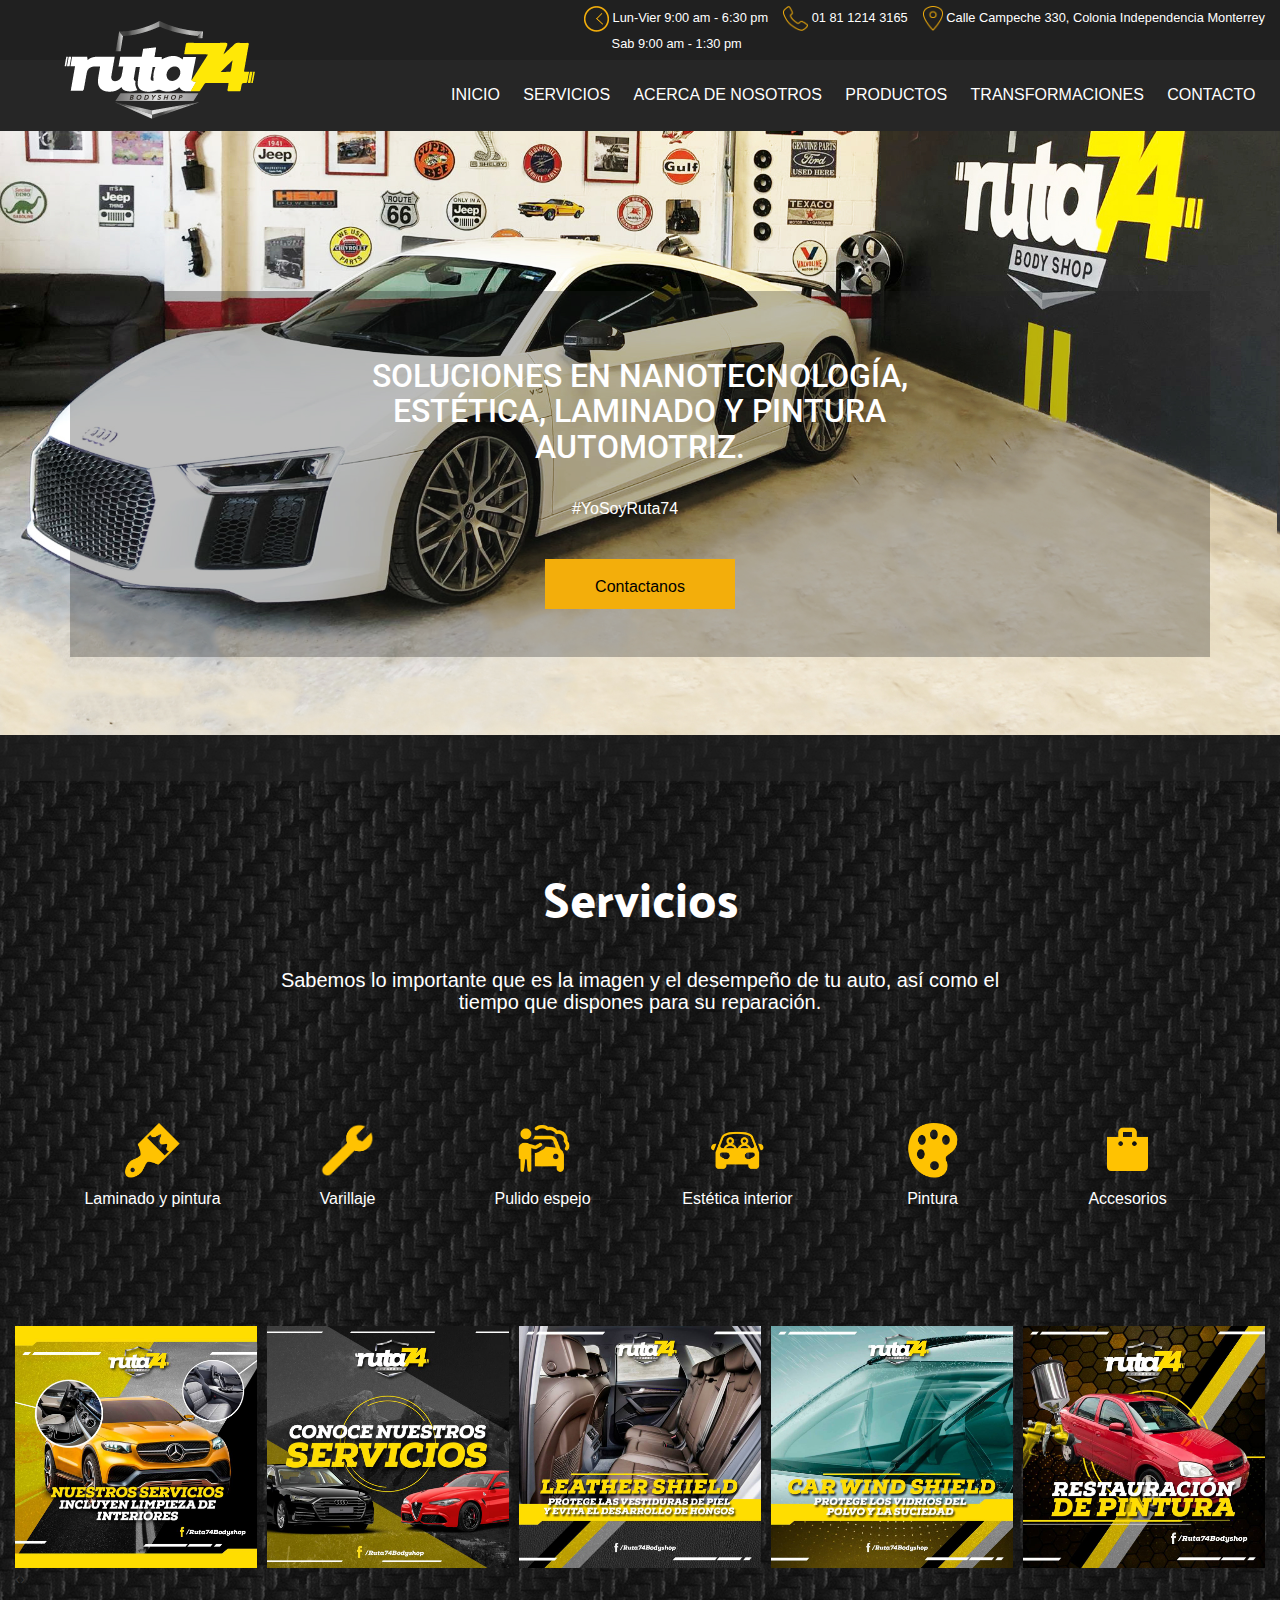
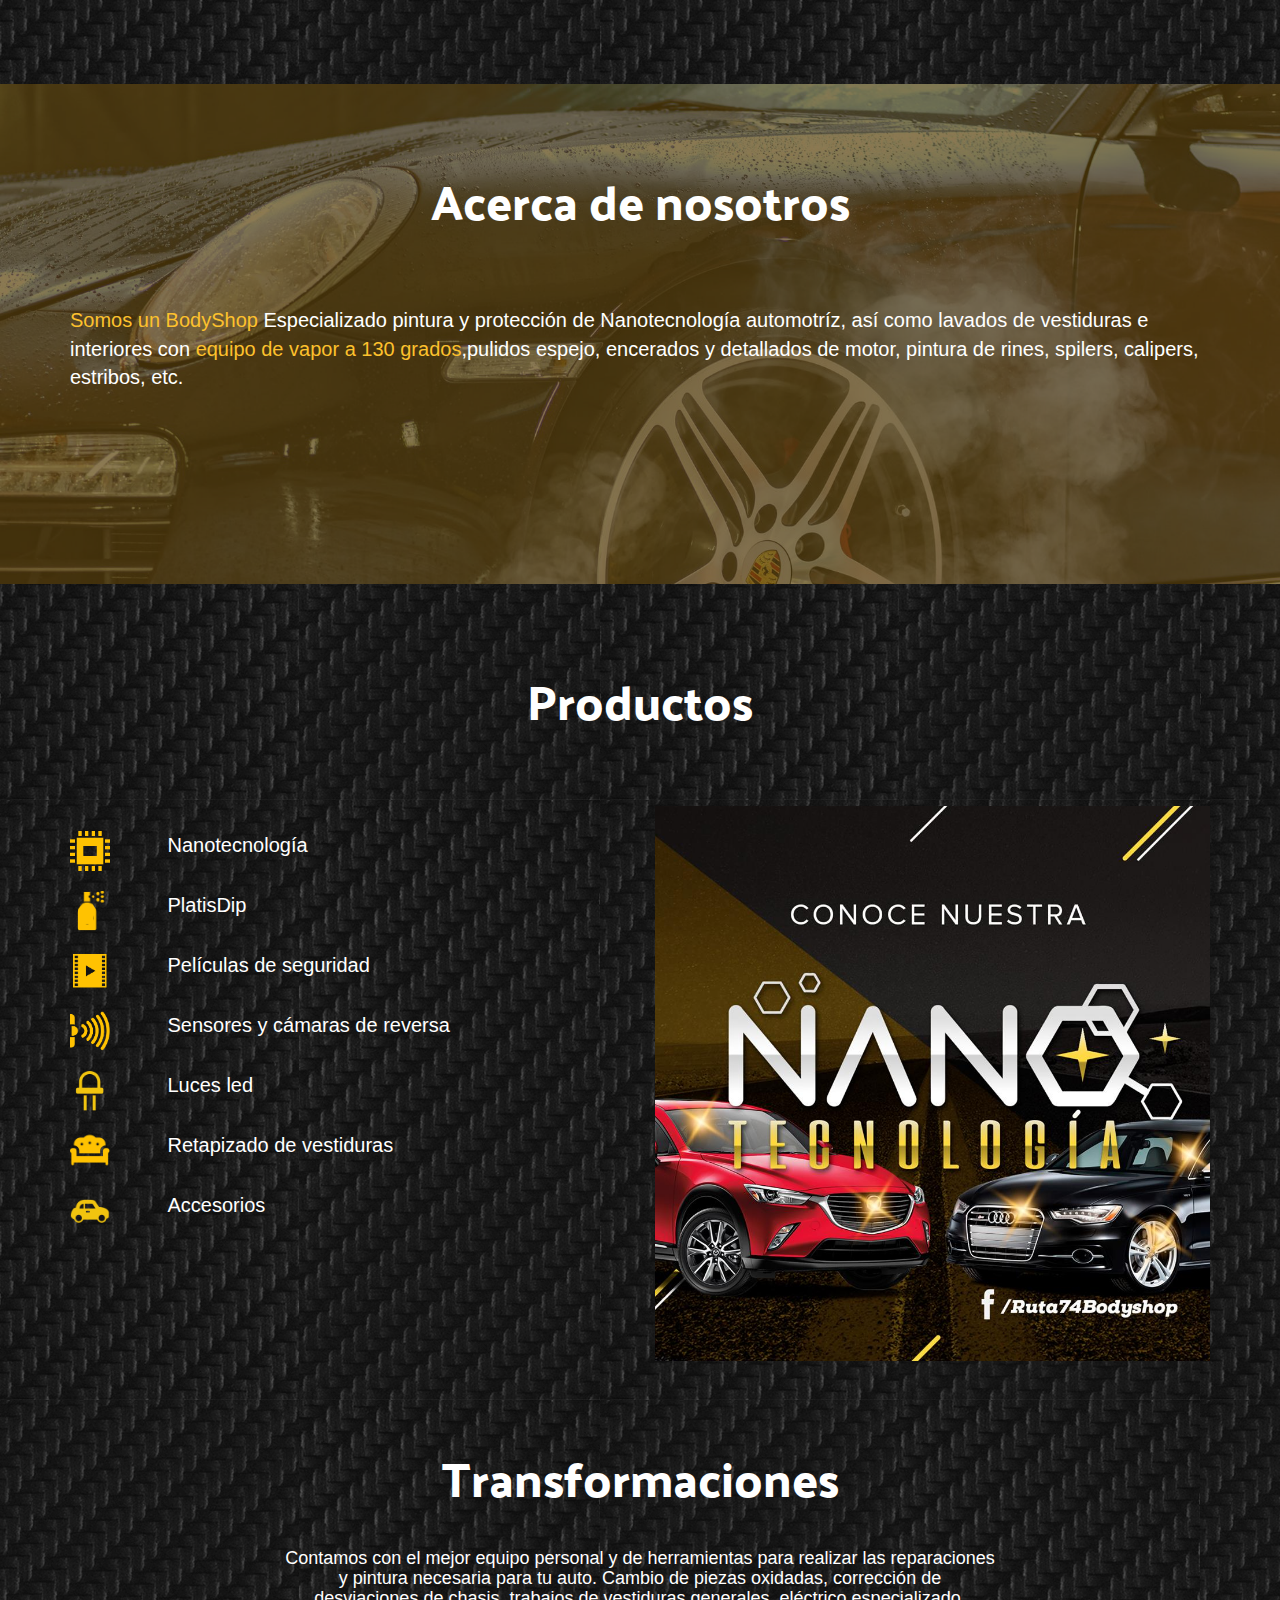
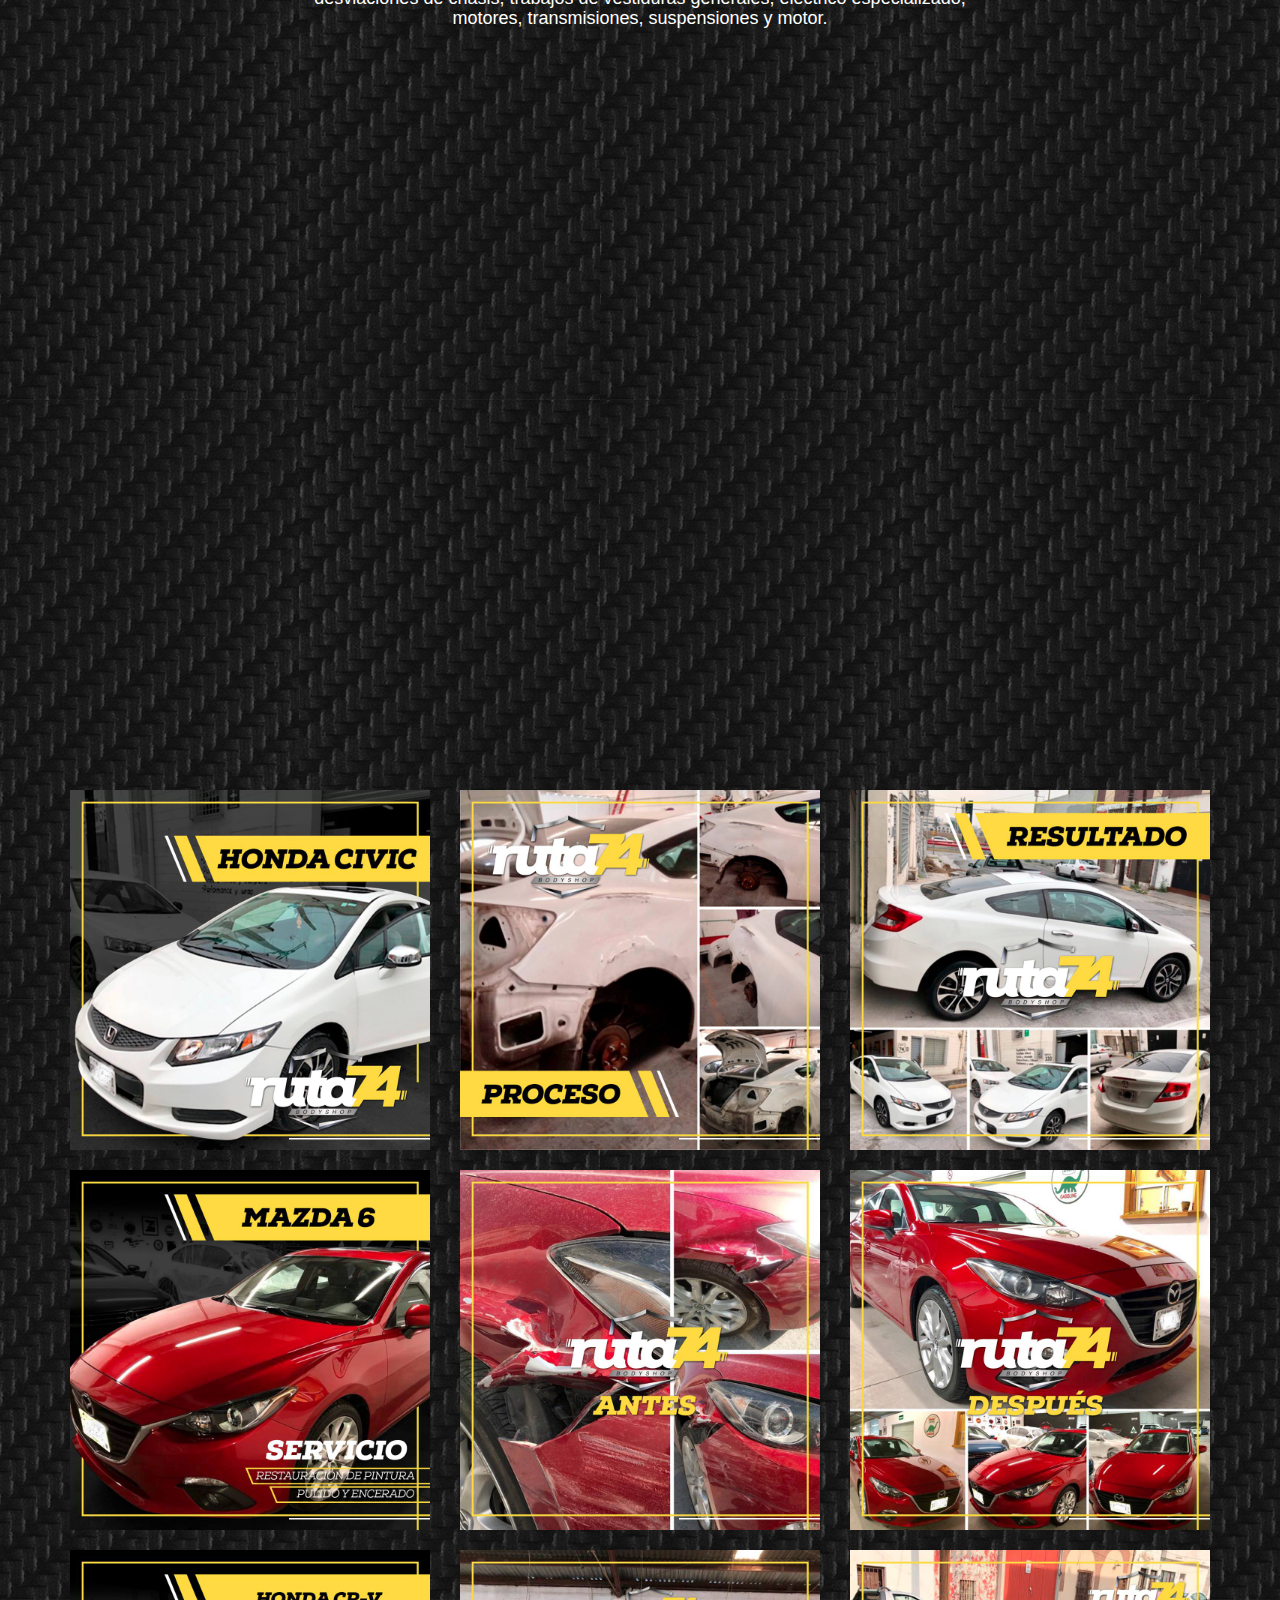
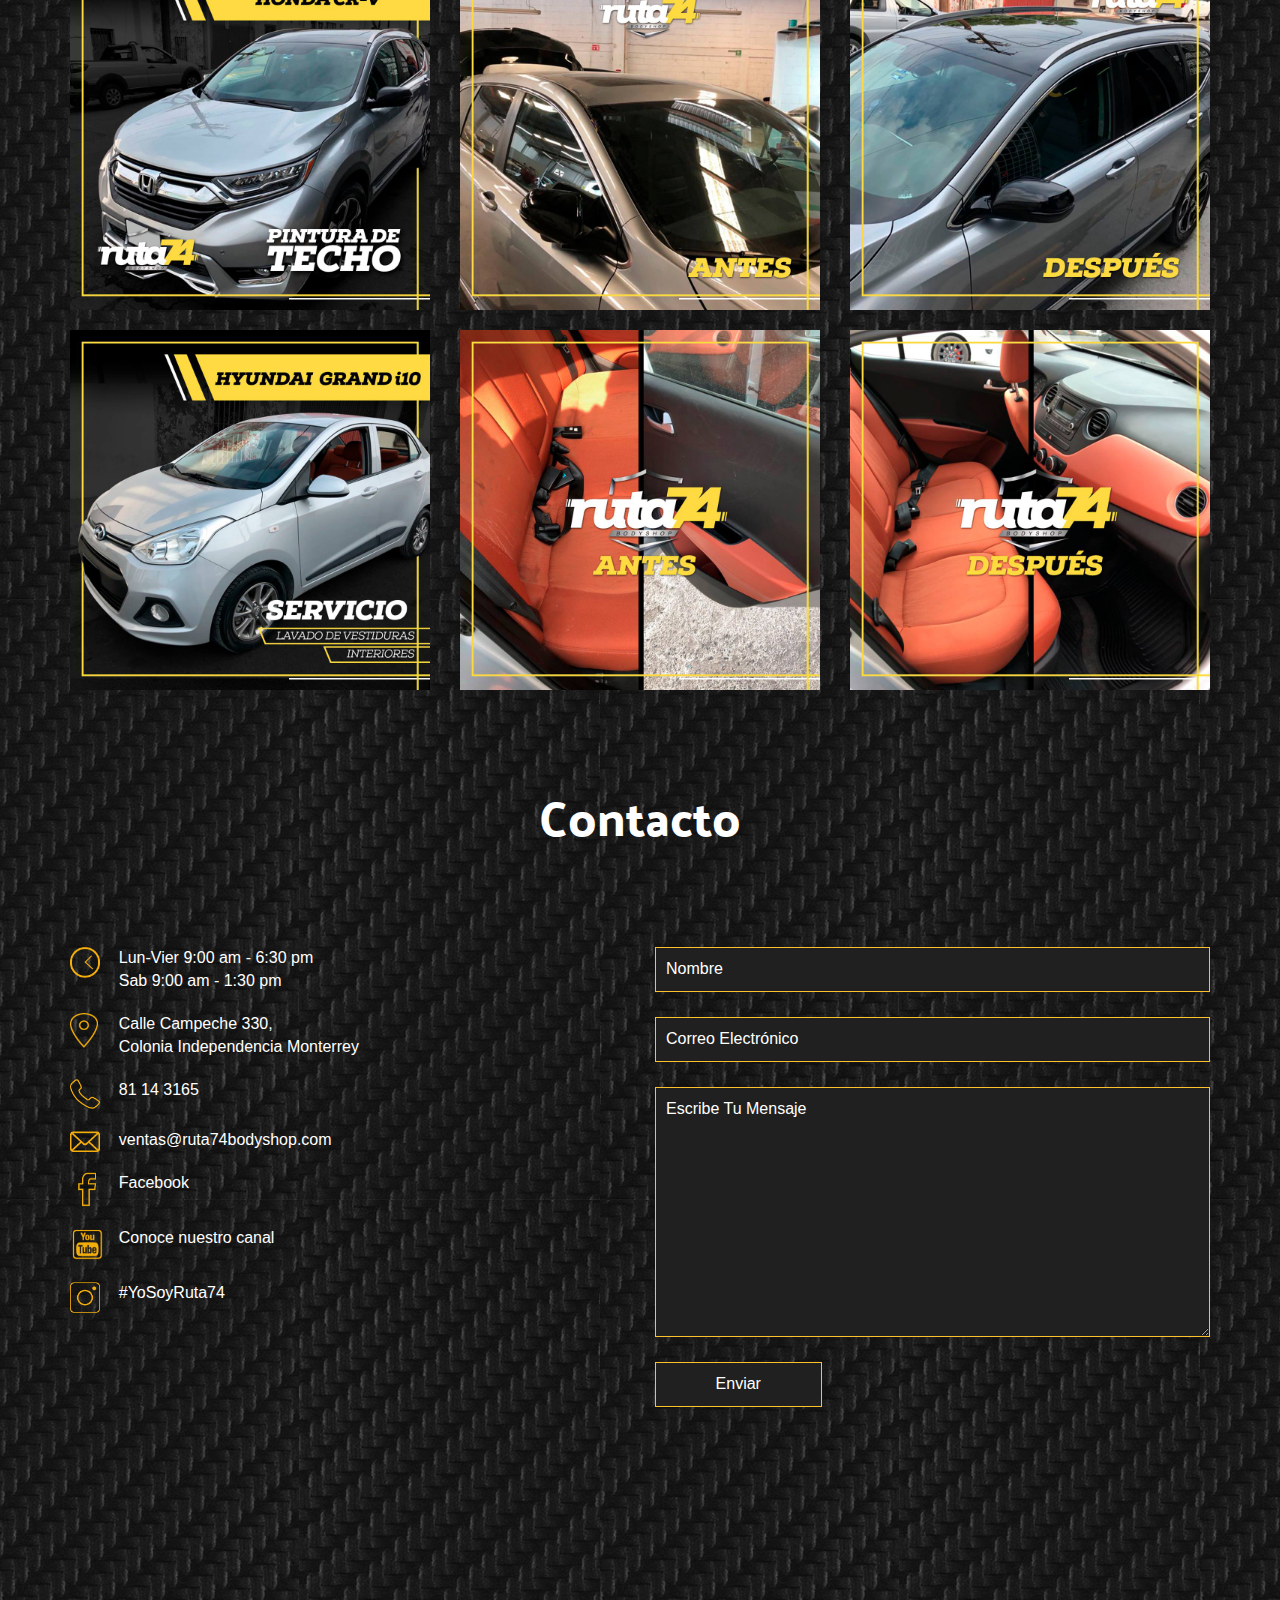
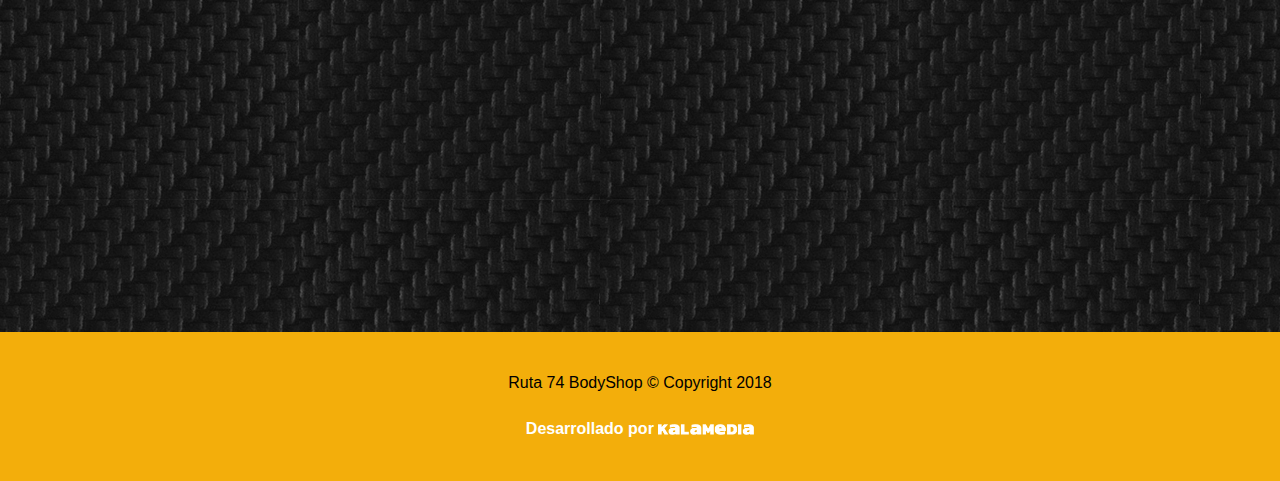
==== index.html @ 8bfc023e "issues" ====
<!DOCTYPE HTML>
<html>
<head>
	<meta name="viewport" content="width=device-width, initial-scale=1">
	<meta charset="utf-8">
	<meta name="keywords" content="Ruta 74 bodyshop, laminado y pintura, varillaje, pulido espejo, 
	estetica interior de autos, pulido y encerado, baño de pintura, Nanotecnologia, plastidip, peliculas de seguridad, sensores y camaras de reversa, luces led, retapizado de vestiduras" />
	<meta name="description" content="Somos un taller especializado en Hojalateria y pintura, Lavados de interiores para autos y performance para autos deportivos y motos.">

	<title>Ruta 74 BodyShop</title>
 	<link rel="icon" type="image/png" href="images/ruta74/iconos/favicon.png" />
	<!-- Bootstrap -->
	<link href="css/bootstrap.css" rel='stylesheet' type='text/css' />
	<!-- plugins -->
	 <!-- Magnific popup -->
    <link href="css/magnific-popup.css" rel="stylesheet">
	<!--<link rel="stylesheet" href="css/lightbox.css">-->
	<link rel="stylesheet" href="css/owl.carousel.min.css">
	<link rel="stylesheet" href="css/owl.theme.default.min.css">
	<link rel="stylesheet" href="css/magnific-popup.css">
	<!-- Style -->
	<link href="css/style.css" rel='stylesheet' type='text/css' />
	<!-- Fonts -->
	<link href="https://fonts.googleapis.com/css?family=Palanquin+Dark|Roboto" rel="stylesheet">

<!-- Load Facebook SDK for JavaScript -->
<div id="fb-root"></div>
<script>(function(d, s, id) {
  var js, fjs = d.getElementsByTagName(s)[0];
  if (d.getElementById(id)) return;
  js = d.createElement(s); js.id = id;
  js.src = 'https://connect.facebook.net/en_US/sdk/xfbml.customerchat.js#xfbml=1&version=v2.12&autoLogAppEvents=1';
  fjs.parentNode.insertBefore(js, fjs);
}(document, 'script', 'facebook-jssdk'));</script>

<!-- Your customer chat code -->
<div class="fb-customerchat"
  attribution=setup_tool
  page_id="436024426412355"
  logged_in_greeting="Hola! En que podemos ayudarte?"
  logged_out_greeting="Hola! En que podemos ayudarte?">
</div>
</head>
<body>
<!-- header -->
<div id="home" class="top-banner">
	 <div class="header">
		<div class="container-fluid">
			<div class="row">
				<div class="col-lg-12">
					<ul class="info-header pull-right">
						<li>
							<a class="hidden-xs hidden-sm"><img src="images/ruta74/iconos/c1.png" alt="" width="25"><span class="hidden-xs hidden-sm"> Lun-Vier 9:00 am - 6:30 pm <br> <span class="horarioPosicion">Sab 9:00 am - 1:30 pm</span></span></a>
						</li>
						<li class="espacioUbicacion">
							<a href="tel:018112143165" class="iconos-responsive"><img src="images/ruta74/iconos/c3.png" alt="" width="25"><span class="hidden-xs hidden-sm"> 01 81 1214 3165</span></a>
						</li>
						<li>
							<a href="#" class="hidden-xs hidden-sm"><img src="images/ruta74/iconos/c2.png" alt="" width="20"><span class="hidden-xs hidden-sm"> Calle Campeche 330, Colonia Independencia Monterrey</span></a>
						</li>
						<li>
							<a href="mailto:ventas@ruta74@74bodyshop.com" class="iconos-responsive hidden-lg hidden-md"><img src="images/ruta74/iconos/c4.png" alt="" width="25"></a>
						</li>
					</ul>
				</div>
			</div>
			<div class="clearfix"></div>
		</div> 
	 </div>
</div>	
<!---->


<div class="top-header">
	 <div class="container-fluid">	
		 <div class="logo">
			<a href="#"><img src="images/ruta74/iconos/logo-ruta74.png" alt=""></a>
		 </div>
		 <div class="top-menu">
			<nav class="cl-effect-1">
		   <span class="menu"><img src="images/menu.png" alt=""/></span>
		   <ul>
			  <li><a href="index.html">INICIO</a></li>
			  <li><a class="scroll" href="#servicios">SERVICIOS</a></li>
			  <li><a class="scroll" href="#nosotros">ACERCA DE NOSOTROS</a></li>				
			  <li><a class="scroll" href="#productos">PRODUCTOS</a></li>
			  <li><a class="scroll" href="#transformaciones">TRANSFORMACIONES</a></li>
			  <li><a class="scroll" href="#contact">CONTACTO</a></li>
		   </ul>
		   <!-- script-for-menu -Hamburguesa-->
		 
		  <!-- script-for-menu -->	
		   </nav>
		</div>
	 </div>
</div>


<div id="intro">
	<div class="banner">
	<div class="container">
		<div class="banner-info">
			<div class="col-xs-12 col-md-2"></div>
			<div class="col-xs-12 col-md-8"><h2>SOLUCIONES EN NANOTECNOLOGÍA, ESTÉTICA, LAMINADO Y PINTURA AUTOMOTRIZ.</h2></div>
			<div class="col-xs-12 col-md-2"></div>
			<div class="row col-xs-12 col-lg-12">
				<h3>#YoSoyRuta74</h3>
			</div>
			<a href="#contact">Contactanos</a>
		</div>
	</div>
</div>
</div>



<div id="servicios" class="cl-servicios">
	 <div class="container">
	 	<div class="row">
	 		<div class="col-xs-12 col-lg-12 margen-titulos ">
	 			<h3 class="titulos">Servicios</h3>
	 			<div class="col-xs-12 col-md-2"></div>
	 			<h4 class="col-xs-12 col-md-8 text-center subtitulo">Sabemos lo importante que es la imagen y el desempeño de tu auto, así como el tiempo que dispones para su reparación.</h4> 
	 			<div class="col-xs-12 col-md-2"></div>
	 		</div>
	 	</div>

	 	<div class="row text-center">
	 		<div class="col-xs-6 col-sm-4 col-md-2 ">

	 			<a  href="" data-toggle="modal" data-target="#LaminadoPintura">
	 				<img src="images/ruta74/iconos/s1.png" alt="" width="55">
					<p class="margen-servicios">Laminado y pintura</p>
				</a>
	 		</div>
	 		<div class="col-xs-6 col-sm-4 col-md-2">
	 			<a href=""  data-toggle="modal" data-target="#Varillaje">
	 			<img src="images/ruta74/iconos/s2.png" alt="" width="55">
					<p class="margen-servicios">Varillaje</p>
				</a>
	 		</div>
	 		<div class="col-xs-6 col-sm-4 col-md-2">
	 			<a href=""  data-toggle="modal" data-target="#PulidoEspejo">
	 			<img src="images/ruta74/iconos/s3.png" alt="" width="55">
					<p class="margen-servicios">Pulido espejo</p>
				</a>
	 		</div>
	 		<div class="col-xs-6 col-sm-4 col-md-2">
	 			<a href=""  data-toggle="modal" data-target="#EsteticaInterior">
	 			<img src="images/ruta74/iconos/s4.png" alt="" width="55">
					<p class="margen-servicios">Estética interior</p>
				</a>
	 		</div>
	 		<div class="col-xs-6 col-sm-4 col-md-2">
	 			<a href=""  data-toggle="modal" data-target="#Pintura"> 
	 			<img src="images/ruta74/iconos/s5.png" alt="" width="55">
					<p class="margen-servicios" >Pintura</p>
				</a>
	 		</div>
	 		<div class="col-xs-6 col-sm-4 col-md-2">
	 			<a href=""  data-toggle="modal" data-target="#Accesorios">
	 			<img src="images/ruta74/iconos/s6.png" alt="" width="55">
					<p class="margen-servicios">Accesorios</p>
				</a>
	 		</div>
	 	</div>
	</div>
</div>

<!--servicios Carusel-->
<div id="servicios" class="cl-servicios">
	<div class="container-fluid">
		<div class="specialty-grids-top">
			<div class="owl-carousel">
				<div><img src="images/ruta74/iconos/servicios/s1.jpg" alt=""></div>
				<div><img src="images/ruta74/iconos/servicios/s2.jpg" alt=""></div>
				<div><img src="images/ruta74/iconos/servicios/s3.jpg" alt=""></div>
				<div><img src="images/ruta74/iconos/servicios/s4.jpg" alt=""></div>
				<div><img src="images/ruta74/iconos/servicios/s5.jpg" alt=""></div>
				<div><img src="images/ruta74/iconos/servicios/s6.jpg" alt=""></div>
				<div><img src="images/ruta74/iconos/servicios/s7.jpg" alt=""></div>
				<div><img src="images/ruta74/iconos/servicios/s8.jpg" alt=""></div>
				<div><img src="images/ruta74/iconos/servicios/s9.jpg" alt=""></div>
				<div><img src="images/ruta74/iconos/servicios/s10.jpg" alt=""></div>
			</div>
		</div>
	</div>
</div>
<!---->

<!--Banner acerca de-->
<div id="nosotros" class="banner-nosotros">
	
	<div class="banner-text ">
		<div class="container">
			<div class="row">
		 		<div class="col-xs-12 col-lg-12 margen-titulos ">
		 			<h3 class="titulos">Acerca de nosotros</h3>
		 		</div>
	 		</div>
		<p>	<span span style="font-size: 1em; color: #FDC12D;">Somos un BodyShop</span> Especializado pintura y protección de Nanotecnología automotríz, así como lavados de vestiduras e interiores con <span style="font-size: 1em; color: #FDC12D;">equipo de vapor a 130 grados</span>,pulidos espejo, encerados y detallados de motor, pintura de rines, spilers, calipers, estribos, etc.
			</p>
		</div>
	</div>	
</div>
<!---->


<div id="productos" class="productos">
	
	<div class="container">
		<div class="row">
	 		<div class="col-xs-12 col-lg-12 margen-titulos-productos ">
	 			<h3 class="titulos">Productos</h3>
	 			
	 		</div>
	 	</div>
		<div class="row">
			<div class="col-sm-6 col-md-6 col-lg-6 espacio-productosrow">
				<div class="row espacio">
					<div class="col-sm-2 col-md-2 col-lg-2">
						<img src="images/ruta74/iconos/productos/nano.png" alt="" width="40">
					</div>
					<div class="col-sm-8 col-md-8 col-lg-8">
						<p class="contacto">Nanotecnología</p>
					</div>
				</div>
		
				<div class="row">
					<div class="col-sm-2 col-lg-2">
						<img src="images/ruta74/iconos/productos/Recurso 1.png" alt="" width="40">
					</div>
					<div class="col-sm-8 col-lg-8">
						<p class="contacto">PlatisDip</p>
					</div>
				</div>
		
				<div class="row">
					<div class="col-sm-2 col-lg-2">
						<img src="images/ruta74/iconos/productos/pelicula.png" alt="" width="40">
					</div>
					<div class="col-sm-8 col-lg-8">
						<p class="contacto">Películas de seguridad</p>
					</div>
				</div>
		
				<div class="row">
					<div class="col-sm-2 col-lg-2">
						<img src="images/ruta74/iconos/productos/sensor.png" alt="" width="40">
					</div>
					<div class="col-sm-8 col-lg-8">
						<p class="contacto">Sensores y cámaras de reversa</p>
					</div>
				</div>
		
				<div class="row">
					<div class="col-sm-2 col-lg-2">
						<img src="images/ruta74/iconos/productos/led.png" alt="" width="40">
					</div>
					<div class="col-sm-8 col-lg-8">
						<p class="contacto">Luces led</p>
					</div>
				</div>
		
				<div class="row">
					<div class="col-sm-2 col-lg-2">
						<img src="images/ruta74/iconos/productos/tapizado.png" alt="" width="40">
					</div>
					<div class="col-sm-8 col-lg-8">
						<p class="contacto">Retapizado de vestiduras</p>
					</div>
				</div>
		
				<div class="row">
					<div class="col-sm-2 col-lg-2">
						<img src="images/ruta74/iconos/productos/accesorios.png" alt="" width="40">
					</div>
					<div class="col-sm-8 col-lg-8">
						<p class="contacto">Accesorios</p>
					</div>
				</div>
			</div>
			<div class="col-sm-6 col-md-6 col-lg-6">
				<img src="images/ruta74/iconos/productos/30739435_211085106322318_5316641407564251136_n.jpg" alt="" width="100%">
			</div>
		</div>
	</div>
</div>
<!---->

<div class="seccionTransformaciones" id="transformaciones">
	
	<div class="container">
		<div class="row container">
	 		<div class="col-xs-12 col-lg-12 margen-transformaciones ">
	 			<h3 class="titulo-transformaciones">Transformaciones</h3>
	 			<div class="col-xs-12 col-md-2"></div>
	 			<h4 class="col-xs-12 col-md-8 text-center subtitulo">Contamos con el mejor equipo personal y de herramientas para realizar las reparaciones y pintura necesaria para tu auto. Cambio de piezas oxidadas, corrección de desviaciones de chasis, trabajos de vestiduras generales, eléctrico especializado, motores, transmisiones, suspensiones y motor.</h4> 
	 			<div class="col-xs-12 col-md-2"></div>
	 		</div>
	 	</div>
		<div class="row">
			<div class="col-xs-12 col-lg-12">
				<div class="video-responsive-contenedor">
					
					<iframe class="video-responsive-src" width="560" height="315" src="https://www.youtube.com/embed/7qx4hFEdd9g" frameborder="0" allow="autoplay; encrypted-media" allowfullscreen></iframe>			
				</div>
			</div>
		</div>
		<div class="row galeria-transformaciones">
			<div class="gallery">
				
				<div class="col-xs-4 col-sm-4 col-md-4 item">
					<a href="images/ruta74/iconos/transformaciones/1a.jpg" class="image-popup-vertical-fit" ><img src="images/ruta74/iconos/transformaciones/1a.jpg" alt=""></a>
				</div>

				<div class="col-xs-4 col-sm-4 col-md-4 item">
					<a href="images/ruta74/iconos/transformaciones/2.jpg" class="image-popup-vertical-fit" ><img src="images/ruta74/iconos/transformaciones/2.jpg" alt=""></a>
				</div>

				<div class="col-xs-4 col-sm-4 col-md-4 item">
					<a href="images/ruta74/iconos/transformaciones/3.jpg" class="image-popup-vertical-fit" ><img src="images/ruta74/iconos/transformaciones/3.jpg" alt=""></a>
				</div>

				<div class="col-xs-4 col-sm-4 col-md-4 item">
					<a href="images/ruta74/iconos/transformaciones/a1.jpg" class="image-popup-vertical-fit" ><img src="images/ruta74/iconos/transformaciones/a1.jpg" alt=""></a>
				</div>

				<div class="col-xs-4 col-sm-4 col-md-4 item">
					<a href="images/ruta74/iconos/transformaciones/a2.jpg" class="image-popup-vertical-fit" ><img src="images/ruta74/iconos/transformaciones/a2.jpg" alt=""></a>
				</div>

				<div class="col-xs-4 col-sm-4 col-md-4 item">
					<a href="images/ruta74/iconos/transformaciones/a3.jpg" class="image-popup-vertical-fit" ><img src="images/ruta74/iconos/transformaciones/a3.jpg" alt=""></a>
				</div>

				<div class="col-xs-4 col-sm-4 col-md-4 item">
					<a href="images/ruta74/iconos/transformaciones/b1.jpg" class="image-popup-vertical-fit" ><img src="images/ruta74/iconos/transformaciones/b1.jpg" alt=""></a>
				</div>

				<div class="col-xs-4 col-sm-4 col-md-4 item">
					<a href="images/ruta74/iconos/transformaciones/b2.jpg" class="image-popup-vertical-fit" ><img src="images/ruta74/iconos/transformaciones/b2.jpg" alt=""></a>
				</div>

				<div class="col-xs-4 col-sm-4 col-md-4 item">
					<a href="images/ruta74/iconos/transformaciones/b3.jpg" class="image-popup-vertical-fit" ><img src="images/ruta74/iconos/transformaciones/b3.jpg" alt=""></a>
				</div>

				<div class="col-xs-4 col-sm-4 col-md-4 item">
					<a href="images/ruta74/iconos/transformaciones/t2.jpg" class="image-popup-vertical-fit" ><img src="images/ruta74/iconos/transformaciones/t2.jpg" alt=""></a>
				</div>

				<div class="col-xs-4 col-sm-4 col-md-4 item">
					<a href="images/ruta74/iconos/transformaciones/t3.jpg" class="image-popup-vertical-fit" ><img src="images/ruta74/iconos/transformaciones/t3.jpg" alt=""></a>
				</div>

				<div class="col-xs-4 col-sm-4 col-md-4 item">
					<a href="images/ruta74/iconos/transformaciones/t4.jpg" class="image-popup-vertical-fit" ><img src="images/ruta74/iconos/transformaciones/t4.jpg" alt=""></a>
				</div>
				
			</div>
		</div>
	</div>
</div>


<!--Contacto-->
<div id="contact" class="contact">
		
	<div class="container">
		<div class="row">
	 		<div class="col-xs-12 col-lg-12 margen-titulos-productos ">
	 			<h3 class="titulos">Contacto</h3>
	 			
	 		</div>
	 	</div>
		<div class="row">
			<div class="col-xs-12 col-sm-6 col-md-6 col-lg-6 contacto-info">
				<div class="row espacio-rowcontacto">
					<div class="col-xs-12 col-sm-1 col-md-1 col-lg-1">
						<img src="images/ruta74/iconos/c1.png" alt="" width="30">
					</div>
					<div class="col-xs-12 col-sm-8 col-md-8 col-lg-8">
						<p class="contacto">Lun-Vier 9:00 am - 6:30 pm <br> Sab 9:00 am - 1:30 pm</p>
					</div>
				</div>

				<div class="row">
					<div class="col-xs-12 col-sm-1 col-md-1 col-lg-1">
						<img src="images/ruta74/iconos/c2.png" alt="" height="35">
					</div>
					<div class="col-xs-12 col-sm-8 col-md-8 col-lg-8">
						<p class="contacto">Calle Campeche 330, <br> Colonia Independencia Monterrey</p>
					</div>
				</div>

				<div class="row">
					<a href="tel:81 14 3165">
						<div class="col-xs-12 col-sm-1 col-md-1 col-lg-1">
						<img src="images/ruta74/iconos/c3.png" alt="" width="30">
					</div>
					<div class="col-xs-12 col-sm-8 col-md-8 col-lg-8">
						<p class="contacto">81 14 3165</p></a>
					</div>
				</div>

				<div class="row">
					<a href="mailto:ventas@74bodyshop.com">
						<div class="col-xs-12 col-sm-1 col-md-1 col-lg-1">
						<a href="mailto:ventas@ruta74bodyshop.com"><img src="images/ruta74/iconos/c4.png" alt="" width="30">
					</div>
					<div class="col-xs-12 col-sm-8 col-md-8 col-lg-8">
						<p class="contacto ">ventas@ruta74bodyshop.com</p></a>
				</div>
				
				</div>

				<div class="row">
					<a href="https://www.facebook.com/Ruta74Bodyshop/">
					<div class="col-xs-12 col-sm-1 col-md-1 col-lg-1">
						<img src="images/ruta74/iconos/c5.png" alt="" height="35">
					</div>
					<div class="col-xs-12 col-sm-8 col-md-8 col-lg-8">
						<p class="contacto"><a href="#">Facebook</a></p></a>
					</div>
				</div>

				<div class="row">
					<a href="https://www.youtube.com/channel/UCqCEyfbNy7k65eyiO6ACWaw">
						<div class="col-xs-12 col-sm-1 col-md-1 col-lg-1">
						<img src="images/ruta74/iconos/c6.png" alt="" width="35">
						</div>
					<div class="col-xs-12 col-sm-8 col-md-8 col-lg-8">
						<p class="contacto">Conoce nuestro canal</p></a>
					</div>

				</div>

				<div class="row">
					<div class="col-xs-12 col-sm-1 col-md-1 col-lg-1">
						<img src="images/ruta74/iconos/c7.png" alt="" width="30">
					</div>
					<div class="col-xs-12 col-sm-8 col-md-8 col-lg-8">
						<p class="contacto"><a href="#">#YoSoyRuta74</a></p>
					</div>
				</div>
			</div>
			<div class="col-xs-12 col-sm-6 col-md-6 col-lg-6">
				<form action="mail/formulario.php" method="POST" id="formulario">
					<input name="nombre" id="nombre" type="text" placeholder="Nombre" minlength="2" maxlength="85" required>
					<input name="correo" id="email" type="email" placeholder="Correo electrónico" minlength="8" maxlength="75" pattern="[a-zA-Z0-9_]+([.][a-zA-Z0-9_]+)*@[a-zA-Z0-9_]+([.][a-zA-Z0-9_]+)*[.][a-zA-Z]{1,5}" title="Formato: ejemplo@hotmail/gmail/yahoo.com" required>
					<textarea name="mensaje" id="mensaje" cols="30" rows="10" placeholder="Escribe tu mensaje" minlength="5" maxlength="500" required></textarea>
					<input type="submit" value="Enviar" name="enviar">
				</form>
			</div>
		</div>			 
	</div>
	 <div class="map">
		<iframe src="https://www.google.com/maps/embed?pb=!1m18!1m12!1m3!1d3596.236398310901!2d-100.32528358498107!3d25.663457183681558!2m3!1f0!2f0!3f0!3m2!1i1024!2i768!4f13.1!3m3!1m2!1s0x8662be234795e459%3A0x508603edcef7186!2sCalle+Campeche+330%2C+Independencia%2C+64720+Monterrey%2C+N.L.!5e0!3m2!1ses!2smx!4v1534627129453"  style="border:0" allowfullscreen></iframe>
     </div>
</div>
<!---->
<div class="footer">
	 <div class="container">
		 <div class="text-center">
			 <p style="color: black">Ruta 74 BodyShop © Copyright 2018</p> <br> <p  ><strong>Desarrollado por</strong> <a href="https://kalamedia.mx/"><img src="images/kallamedia.png" height="11"></a></p>
		 </div>		 
	 </div>
</div>
<!---->

<!-- Modales -->
<!-- Modal1 -->
<div class="modal fade" id="LaminadoPintura" tabindex="-1" role="dialog" aria-labelledby="exampleModalLongTitle" aria-hidden="true">
	<div class="modal-dialog" role="document">
		<div class="modal-content">
			<div class="modal-header">
				<div class="row">
					<div class="col-lg-2 col-xs-2 text-center">
						<img src="images/ruta74/iconos/m1.png" alt="" width="35">
					</div>

					<div class="col-lg-8 col-xs-8">
						<h5 class="modal-title" id="exampleModalLongTitle">Laminado y Pintura</h5>
					</div>
				</div>
				
				<button type="button" class="close" data-dismiss="modal" aria-label="Close">
					<span aria-hidden="true">&times;</span>
				</button>
			</div>
			<div class="modal-body">
				<h4 class="amarillo">Reparaciones </h4>

				<p>	Realizamos reparaciones urgentes de piezas individuales, baños de pintura y restauraciones completas.
					<br>
					<br>
					<h4 class="amarillo">Venta de Piezas </h4>
					Vendemos piezas nuevas y seminuevas para realizar los cambios necesarios dependiendo 
					de los daños.
					<br>
					<br>
					<h4 class="amarillo"> Garantía de 3 a 5 años </h4>
					Los materiales con los que trabajamos son de marcas reconocidas y bien valuadas en el mercado, lo que nos permite ofrecer 
					garantía de 3 a 5 años en los servicios realizados.
				</p>
			</div>
			<div class="modal-footer">
				<button type="button" class="btn btn-secondary" data-dismiss="modal">Cerrar</button>
			</div>
		</div>
	</div>
</div>
<!-- /Modal1 -->

<!-- Modal2 -->
<div class="modal fade" id="Varillaje" tabindex="-1" role="dialog" aria-labelledby="exampleModalLongTitle" aria-hidden="true">
	<div class="modal-dialog" role="document">
		<div class="modal-content">
			<div class="modal-header">
				<div class="row">
					<div class="col-lg-2 col-xs-2 text-center">
						<img src="images/ruta74/iconos/m2.png" alt="" width="35">
					</div>
	
					<div class="col-lg-8 col-xs-8">
						<h5 class="modal-title" id="exampleModalLongTitle">Varillaje</h5>
					</div>
				</div>
					
				<button type="button" class="close" data-dismiss="modal" aria-label="Close">
					<span aria-hidden="true">&times;</span>
				</button>
			</div>
			<div class="modal-body">
				<p>
					En muchas ocasiones los golpes pequeños pueden ser reparados por medio de varillas, que trabajan desde adentro 
					de la pieza de manera artesanal y eso garantiza que el color original siga intacto.
				</p>
			</div>
			<div class="modal-footer">
				<button type="button" class="btn btn-secondary" data-dismiss="modal">Cerrar</button>
			</div>
		</div>
	</div>
</div>
<!-- /Modal2 -->


<!-- Modal3 -->
<div class="modal fade" id="PulidoEspejo" tabindex="-1" role="dialog" aria-labelledby="exampleModalLongTitle" aria-hidden="true">
	<div class="modal-dialog" role="document">
		<div class="modal-content">
			<div class="modal-header">
				<div class="row">
					<div class="col-lg-2 col-xs-2 text-center">
						<img src="images/ruta74/iconos/m3.png" alt="" width="35">
					</div>

					<div class="col-lg-8 col-xs-8">
						<h5 class="modal-title" id="exampleModalLongTitle">Pulido Espejo</h5>
					</div>
				</div>
						
				<button type="button" class="close" data-dismiss="modal" aria-label="Close">
					<span aria-hidden="true">&times;</span>
				</button>
			</div>
			<div class="modal-body">
				<p>
					Este proceso se realiza devastando una pequeña parte superficial del transparente de la pintura y posteriormente 
					se realiza 3 etapas de pulido y encerado.
					<br>
					<br>
					El nivel de profundidad de pulido depende del estado general de la pintura, con esto se desvanecen los rayones 
					superficiales causados por diversos motivos devolviendo el brillo a la pintura.
						
				</p>
			</div>
			<div class="modal-footer">
				<button type="button" class="btn btn-secondary" data-dismiss="modal">Cerrar</button>
			</div>
		</div>
	</div>
</div>
<!-- /Modal3 -->


<!-- Modal4 -->
<div class="modal fade" id="EsteticaInterior" tabindex="-1" role="dialog" aria-labelledby="exampleModalLongTitle" aria-hidden="true">
	<div class="modal-dialog" role="document">
		<div class="modal-content">
			<div class="modal-header">
				<div class="row">
					<div class="col-lg-2 col-xs-2 text-center">
						<img src="images/ruta74/iconos/m4.png" alt="" width="35">
					</div>
			
					<div class="col-lg-8 col-xs-8">
						<h5 class="modal-title" id="exampleModalLongTitle">Estética Interior</h5>
					</div>
				</div>
							
				<button type="button" class="close" data-dismiss="modal" aria-label="Close">
					<span aria-hidden="true">&times;</span>
				</button>
			</div>
			<div class="modal-body">

				<h4 class="amarillo"> Servicio de limpieza profunda de interiores.</h4>
				<br> 
					<p><span class="amarillo"> &bull;</span> Lavado de vestiduras.</p><br>
					<p><span class="amarillo"> &bull; </span> Cielo.</p><br>
					<p><span class="amarillo"> &bull; </span> Alfombras.</p><br>
					<p><span class="amarillo"> &bull;</span> Tablero e interiores de puertas.</p><br>
					<p><span class="amarillo"> &bull; </span> Cajuela.</p><br>
					<p><span class="amarillo"> &bull;</span> Aspirado profundo.</p><br>
					<p><span class="amarillo"> &bull; </span> Desinfección de ductos de aire acondicionado a base de Vapor <br>	 inyectado a 130 grados.</p> <br>
					<p><span class="amarillo"> &bull;</span> Desinfección de cabina con vapor.</p>
					
			</div>
			<div class="modal-footer">
				<button type="button" class="btn btn-secondary" data-dismiss="modal">Cerrar</button>
			</div>
		</div>
	</div>
</div>
<!-- /Modal4 -->


<!-- Modal5 -->
<div class="modal fade" id="Pintura" tabindex="-1" role="dialog" aria-labelledby="exampleModalLongTitle" aria-hidden="true">
	<div class="modal-dialog" role="document">
		<div class="modal-content">
			<div class="modal-header">
				<div class="row">
					<div class="col-lg-2 col-xs-2 text-center">
						<img src="images/ruta74/iconos/m5.png" alt="" width="35">
					</div>
		
					<div class="col-lg-8 col-xs-8">
						<h5 class="modal-title" id="exampleModalLongTitle">Pintura</h5>
					</div>
				</div>
						
				<button type="button" class="close" data-dismiss="modal" aria-label="Close">
					<span aria-hidden="true">&times;</span>
				</button>
			</div>
			<div class="modal-body">
				<h4 class="amarillo"> Tu auto Personalizado</h4>
				<p>Te ayudamos a que tu auto luzca único y más deportivo, para ello contamos con diferentes acabados.</p>
				<br> 
					<p><span class="amarillo"> &bull;</span> Rines y Alerones.</p><br>
					<p><span class="amarillo"> &bull; </span> Techo.</p><br>
					<p><span class="amarillo"> &bull; </span> Spoilers.</p><br>
					<p><span class="amarillo"> &bull;</span> Carcazas de espejos.</p><br>
					<p><span class="amarillo"> &bull;</span> Parrillas.</p> <br>
					<p><span class="amarillo"> &bull; </span> Faros.</p> <br>
					<p><span class="amarillo"> &bull;</span> Diseño de líneas generales.</p>
				<p>
			
			</div>
			<div class="modal-footer">
				<button type="button" class="btn btn-secondary" data-dismiss="modal">Cerrar</button>
			</div>
		</div>
	</div>
</div>
<!-- /Modal5 -->



<!-- Modal6 -->
<div class="modal fade" id="Accesorios" tabindex="-1" role="dialog" aria-labelledby="exampleModalLongTitle" aria-hidden="true">
	<div class="modal-dialog" role="document">
		<div class="modal-content">
			<div class="modal-header">
				<div class="row">
					<div class="col-lg-2 col-xs-2 text-center">
						<img src="images/ruta74/iconos/m6.png" alt="" width="35">
					</div>
		
					<div class="col-lg-8 col-xs-8">
						<h5 class="modal-title" id="exampleModalLongTitle">Accesorios</h5>
					</div>
				</div>
							
				<button type="button" class="close" data-dismiss="modal" aria-label="Close">
					<span aria-hidden="true">&times;</span>
				</button>
			</div>
			<div class="modal-body">
				<p>
					Vendemos todo tipo de accesorios para personalizar tu auto.
				</p>
			</div>
			<div class="modal-footer">
				<button type="button" class="btn btn-secondary" data-dismiss="modal">Cerrar</button>
			</div>
		</div>
	</div>
</div>
<!-- /Modal6 -->
<!---->
<script src="js/bootstrap.js"></script>

<script src="js/jquery.min.js"></script>
<script src="js/jquery.magnific-popup.min.js"></script>

<script type="text/javascript" src="js/move-top.js"></script>
<script type="text/javascript" src="js/owl.carousel.min.js"></script>
<script type="text/javascript" src="js/owlslider-myscript.js"></script>



 <script type="text/javascript">
		jQuery(document).ready(function($) {
			$(".scroll").click(function(event){		
				event.preventDefault();
				$('html,body').animate({scrollTop:$(this.hash).offset().top},1200);
			});
		});
	</script>
<!---->
<!--script-
<script type="text/javascript">
		$(document).ready(function() {
				
		$().UItoTop({ easingType: 'easeOutQuart' });
});
</script>
<a href="#to-top" id="toTop" style="display: block;"> <span id="toTopHover" style="opacity: 1;"> </span></a>

 <script>					
			  $("span.menu").click(function(){
					  $(".top-menu ul").slideToggle("slow" , function(){
				  });
			  });
		  </script>
script-->
<script>
        $(document).ready(function() {
          $('.image-popup-vertical-fit').magnificPopup({
            type: 'image',
            closeOnContentClick: true,
            mainClass:'mfp-fade',
            gallery: {
            enabled: true,
            navigateByImgClick: true,
            preload: [0,1] // Will preload 0 - before current, and 1 after the current image
            },
            image: {
            verticalFit: true,
            }
          });
        });
      </script>

      

    

</body>
</html>
---- css/style.css ----
body {
font-family: 'Roboto', sans-serif;
}

/*font-family: 'Palanquin Dark', sans-serif;
font-family: 'Roboto', sans-serif;
*/

body a{
  transition:0.5s all;
  -webkit-transition:0.5s all;
  -moz-transition:0.5s all;
  -o-transition:0.5s all;
  -ms-transition:0.5s all;
}


.banner-nosotros h3{
    font-size: 3em;
}

/*h4{
    margin-bottom: 70px;
}*/
ul, ol {
    margin: 0; 
    padding:0;
}
p {
    margin: 0;
    color: white;
}

html, body{
	font-family: 'Palanquin', sans-serif;
	font-size: 100%;
    background-image: url(../images/ruta74/iconos/galeriaServicios/5858772295ce76c31d96ab8e_Carbon\ FIber\ Black.jpg);
    background-repeat: repeat;
}
a:focus {
    outline: none!Important;
    outline:none!Important;
    outline-offset:0px!Important;
}

h1.b1, h2.b2, h3.b3 {
  margin-bottom: 25px;
  display: block;
}


/*********************** SERVICIOS  ********************/
p.margen-servicios {
  margin: 10px 0 45px 0;
  color: white;
}

p.margen-servicios:hover {
color: #FFC201;
}

.margen-titulos {
   margin: 70px 0;
 
}
h3.titulos {
  font-family: 'Palanquin Dark', sans-serif;
  color: white;
  text-align: center;
  font-size: 3em;

}
h4.subtitulo {
  margin: 35px 0 40px 0;
}	
h4.amarillo , span.amarillo
{
  color: #ffc201;
}


/*********************** END SERVICIOS  ********************/

.margen-titulos-productos {
  margin: 0 0 70px 0;
}
/*********************** GALERIA  ********************/

.margen-titulos-galeria {
   margin: 0px 0;
 
}

/*********************** END GALERIA  ********************/
a#toTop{
  margin-top: 0;
}
.breadcrumb{
	margin:2em 0;
	text-align:left;
}
/* Effect 1: Brackets */
.cl-effect-1 a::before,
.cl-effect-1 a::after {
	display: inline-block;
	opacity: 0;
	-webkit-transition: -webkit-transform 0.3s, opacity 0.2s;
	-moz-transition: -moz-transform 0.3s, opacity 0.2s;
	transition: transform 0.3s, opacity 0.2s;
}

.cl-effect-1 a::before {
	margin-right: 5px;
	content: '[';
	-webkit-transform: translateX(20px);
	-moz-transform: translateX(20px);
	transform: translateX(20px);
}

.cl-effect-1 a::after {
	margin-left: 5px;
	content: ']';
	-webkit-transform: translateX(-20px);
	-moz-transform: translateX(-20px);
	transform: translateX(-20px);
}


.cl-effect-1 a:hover::before,
.cl-effect-1 a:hover::after,
.cl-effect-1 a:focus::before,
.cl-effect-1 a:focus::after {
	opacity: 1;
	-webkit-transform: translateX(0px);
	-moz-transform: translateX(0px);
	transform: translateX(0px);
}
/*-- header_top --*/
.header{
	background:#202020;
    padding:6px 0;
    
}

.header ul.info-header{
    display: flex;
}
.header ul.info-header li{
    list-style: none;
}

.header ul.info-header li.espacioUbicacion{
    margin-right: 15px;
}

.header ul.info-header li span.horarioPosicion{
    position: relative;
    left: 15%;
}

.header ul.info-header li a{
    color: #fff;
    font-size: 0.8em;
}

.header ul.info-header li .iconos-responsive{
    margin:0 0 15px 15px;
}
/*--menu--*/
.top-header{
    position:relative;
    background-color: #262626;
}
.top-menu{
	text-align:right;
	margin:1.5em 0;
}
.top-menu ul li{
	display:inline-block;
}
span.menu {
    display: none;
}
.top-menu ul li a{
	display:block;
	color:#fff;
	font-size:1em;
}
.top-menu ul li a:hover{
	color: #FDC12D;
}

@media screen and (min-width:803px) and (max-width:966px){
    .top-menu ul li:nth-child(1){
        margin-left:14em;
    }
}

.logo{
	position: absolute;
    bottom: 17%;
}

@media screen and (max-width:800px){
    .logo img[src="images/ruta74/iconos/logo-ruta74.png"]{
        width: 60%;
    }
    .item {
    margin: 10px 0;
}
}
/*--banner--*/
.banner{
	background:url(../images/ruta74/iconos/bg1.jpg) no-repeat 0px -120px;
	background-size:cover;
	min-height:650px;
 }
.banner-info{
	text-align: center;
    background: rgba(34, 34, 34, .3) !important;
    padding: 3em 2em;
    margin-top: 10em;

}
.banner-info h2{
	font-size:2em;
	color:#fff;
  font-family: 'Roboto', sans-serif;
	/*text-transform:uppercase;*/
	
}
.white {
  color: white;
}
.banner-info h3{
	font-size:1em;
	color:#fff;
	margin-top:25px;
	
}
.banner-info a{
	font-size:1em;
	color:black;
	margin-top:2em;
	padding:0.5em 3em;
	background:#F3AE0B;
	display:inline-block;
	border:2px solid #F3AE0B;
  width: 190px;
  height: 50px;
  padding-top:15px; 

  
}
.banner-info a:hover{
	background:transparent;
	border:2px solid #F3AE0B;
  color: white;
}

 #intro {
  background: rgba(34, 34, 34, .6) !important;}
/*--welcome--*/
.welcome{
	padding:3em 0 4em;
}
.welcm-left h3{
	font-size: 3em;
    color:#B8D29B;
}
.welcm-left h4{
	font-size: 1.3em;
    color: #333;
	margin:1em 0;
}
.welcm-left p{
	color:#999;
	font-size:0.9em;
	line-height:1.8em;
}
.welcm-right {
    padding: 0 0 0 3em;
}
.welcm-right h3{
	color: #333;
    font-size: 2em;
}
.welcm-right img {
    margin: 2em 0 1em 0;
}
.welcm-right p{
	color: #fff;
	font-size:0.9em;
	line-height:1.8em;
	margin-top:2em;
}
p.text{
	margin-top:1em;
}

/*--cl-servicios--*/
.cl-servicios{
	margin-bottom: 70px;
}
.cl-servicios h3, .productos-info h3, .team h3, .contact h3, .productos h3, .galeria h3{
	font-size: 3em;
    color:#fff;
	text-align:center;
}

.cl-servicios h4{
    font-size: 20px;
    color: #fff;
}

@media screen and (max-width:480px){
    .cl-servicios h4{
        font-size: 1.1em;
    }
}

.cl-servicios .specialty-grids-top a{
    cursor: pointer;
}

.specialty{
  padding: 3em 0;
  background: #FAFAFA;
}
.specialty-info h5 {
  color: #969696;
  font-size: 14px;
  margin: 1em 0;
  line-height: 1.8em;
}
.specialty-info p {
  color: #fff;
  margin: 3em 0 0 0;
  line-height: 1.8em;
  font-weight: 600;
}
.servicios-box {
background: none;
  border: none;
  box-shadow: none;
  border-radius: 0;
  padding: 0;
  overflow: visible;
  text-align: center;
}
.servicios-box .icon {
  width: 100px;
  height: 100px;
  border-radius: 50%;
  background:#dfdfdf;
  margin: 0 auto;
  text-align: center;
  position: relative;	
}
.servicios-box .icon img {
  position: relative;
  z-index: 100;
  transition: all 0.3s ease 0s;
}
.servicios-box .icon:before {
  content: '';
  width: 102%;
  height: 102%;
  border-radius: 50%;
  background: #B8D29B;
  position: absolute;
  top: -1px;
  left: -1px;
  z-index: 10;
  -webkit-transform: scale(0);
  -moz-transform: scale(0);
  -ms-transform: scale(0);
  -o-transform: scale(0);
  transform: scale(0);
  transition: all 0.3s ease 0s;
}
.servicios-box:hover .icon img {
  -webkit-transform: scale(0.9);
  -moz-transform: scale(0.9);
  -ms-transform: scale(0.9);
  -o-transform: scale(0.9);
  transform: scale(0.9);
}
.servicios-box:hover .icon:before {
  -webkit-transform: scale(1);
  -moz-transform: scale(1);
  -ms-transform: scale(1);
  -o-transform: scale(1);
  transform: scale(1);
}
.servicios-box h5{
  font-size: 1.4em;
  color: #252525;
  margin: 1em 0em 0.5em 0em;
}
.servicios-box p{
    color: #fff;
    font-size: 0.9em;
    line-height: 1.8em;
	margin: 0 auto;
    width: 84%;
}
.specialty-grids-top:nth-child(2) {
  margin-top: 4em;
}
.specialty-button{
	margin-top:3em;
}
.glyphicon-hourglass:before{
	color:#fff;
  font-size:30px;
}
.glyphicon-leaf,.glyphicon-edit:before {
    color:#fff;
  font-size:36px;
}
.glyphicon {
    position: relative;
  top: 3px;
  display: block;
  font-family: 'Glyphicons Halflings';
  font-style: normal;
  font-weight: normal;
  text-align: center;
  line-height: 1;
  -webkit-font-smoothing: antialiased;
  -moz-osx-font-smoothing: grayscale;
  z-index: 999;
}
.glyphicon3 {
  position: relative;
  top: 33px;
  display: inline-block;
  font-style: normal;
  font-weight: normal;
  left: 0px;
  line-height: 1;
  -webkit-font-smoothing: antialiased;
  -moz-osx-font-smoothing: grayscale;
  z-index:999;
}
/*-- productos --*/
.productos{
    margin-bottom: 70px;
    margin-top: 70px;
}

.productos-info {
    text-align: center;
}
.productos-top{
	padding-bottom:4em;
}
.productos-grids-top {
    margin: 3em 0 0 0;
}
.productos-info p {
  color: #B2B2B2;
  font-size: .9em;
  margin: 1em auto 0;
  line-height: 1.8em;
  width: 70%;
}
.productos-grid-img {
    padding-left: 0;
}
.productos-grid {
    padding-left: 0;
}
.productos-grid a {
    display: block;
}
.productos-grid img {
  width: 100%;
}
.productos-right {
    padding: 0;
}
.productos-grid-img img{
	width:100%;
}
.productos-grid-img:hover img{
	-webkit-filter: grayscale(100%);
	opacity: 8;
	transition: all 300ms!important;
	-webkit-transition: all 300ms!important;
	-moz-transition: all 300ms!important;
}
.productos-grid:hover img {
    -webkit-filter: grayscale(100%);
    opacity: 8;
    transition: all 300ms!important;
    -webkit-transition: all 300ms!important;
    -moz-transition: all 300ms!important;
}
.productos-grid-top-img:hover img{
    -webkit-filter: grayscale(100%);
    opacity: 8;
    transition: all 300ms!important;
    -webkit-transition: all 300ms!important;
    -moz-transition: all 300ms!important;
}
.productos-grids-middle{
    margin: 1em 0;
}
.productos-right-top-grid{
	margin:1em 0 0 0;
}
.productos-grid-top{
	padding:0;
}
.productos-grid-top-img{
	margin-right:1em;
}
.productos-grid-top-img img{
	width:100%;
}

.callbacks_tabs a:after {
	content: "\f111";
	font-size: 0;
	font-family: FontAwesome;
	visibility: visible;
	display: block;
	height: 15px;
	width: 15px;
	display: inline-block;
     border-radius: 50%;
	-webkit-border-radius: 50%;
	-moz-border-radius: 50%;
	-o-border-radius: 50%;
	-ms-border-radius: 50%;
	background:transparent;
	border:2px solid #fff;
}
.callbacks_here a:after{
	background:#B8D29B;
}
.callbacks_tabs a{
	visibility:hidden;
}
.callbacks_tabs li{
	display:inline-block;
	
}
.callbacks_nav {
  position: absolute;
  -webkit-tap-highlight-color: rgba(0,0,0,0);
  top: 41%;
  left: 14%;
  opacity: 0.7;
  z-index: 3;
  text-indent: -9999px;
  overflow: hidden;
  text-decoration: none;
  height: 61px;
  width: 38px;
  background: orange url("../images/themes.png") no-repeat left top;
  margin-top: -45px;
  }
.callbacks_nav.next {
  left: auto;
  background-position: right top;
  right: 14%;
 }
ul.callbacks_tabs.callbacks_tabs {
  position: absolute;
  z-index: 999;
  left: 46%;
}
/*--contact--*/
.contact{
	padding: 0;
}
input , textarea{
  background: #202020;
}
.contact input[type="text"], input[type="email"], textarea{
    display: flex;
    
    width: 100%;

    margin-top: 25px;

  
    border: 1px solid #FDC12D;
    color: #fff;
    text-transform: capitalize;
    padding: 10px;

    outline: none;
}

.contact input[type="submit"]{
    width: 30%;
    text-align: center;

    border: 1px solid #FDC12D;
    color: #fff;
    text-transform: capitalize;

    padding: 10px;

    outline: none;
    margin-top: 25px;
    margin-bottom: 70px;
}

.contact input[type="submit"]:hover{
    background: #FDC12D;
    color: #fff;
}

.contact textarea{
    resize: vertical;
    min-height: 250px;
    max-height: 500px;
}

.contact input::-webkit-input-placeholder,  textarea::-webkit-input-placeholder{
    color: #fff;
}

.contact .contacto-info .row{
    margin-bottom: 20px;
}

@media screen and (max-width:767px){

  .item {
    margin: 10px 0;
}
    .contact .contacto-info .row img{
        display: block;
        margin: auto;
    }

    .contact .contacto-info .row p{
        text-align: center;
    }

    .contact .contacto-info .row{
        margin-bottom: 50px;
    }
    p.contacto {
  margin-top: 15px;
}
p.contacto:hover {
  color: #FFC201;
}
}

.contact .contacto-info .row p{
    color: #fff;
}

.contact .contacto-info .row a{
    color: #fff;
}

.contact .contacto-info .row a:hover{
    text-decoration: underline;
}

.espacio-rowcontacto{
    margin-top: 25px;
}

/*--footer-map--*/
.map iframe {
    width: 100%;
    height: 400px;
}

.map{
	margin-top:3em;
}

.footer {
    background: #F3AE0B;
    padding: 2.5em;
}

.copywrite {
    text-align: center;
    padding-top: 6px;
}

.copywrite p{
    color: #000;
    font-size: 0.9em;
    font-weight: 800;
}

.copywrite p a {
	color: #000;
}

.copywrite p a:hover{
    color:#fff;
    font-weight: 800;
}

#toTop {
	display: none;
	text-decoration: none;
	position: fixed;
	bottom: 14px;
	right: 3%;
	overflow: hidden;
	width: 40px;
	height: 40px;
	border: none;
	text-indent: 100%;
	background: url("../images/to-top1.png") no-repeat 0px 0px;
}

#toTopHover {
	width: 40px;
	height: 40px;
	display: block;
	overflow: hidden;
	float: right;
	opacity: 0;
	-moz-opacity: 0;
	filter: alpha(opacity=0);
}

/*--responsive--*/
@media (max-width: 1280px){
    .logo {
        left: 5%;
    }
}

@media (max-width: 1080px){
    .banner {
        background: url(../images/ruta74/iconos/bg1.jpg) no-repeat 0px 0px;
        background-size: cover;
        min-height: 507px;
    }

    .banner-info h2 {
        font-size: 2em;
    }
    .banner-info {
        padding: 2em 5em;
        margin-top:7em;

    }
    .welcm-left h4 {
        font-size: 1.2em;
    }
    .welcm-right h3 {
        font-size: 1.8em;
    }
    .welcm-left p,.welcm-right p,.servicios-box p{
        font-size:0.85em;
    }
    .servicios-box p {
        width: 89%;
    }
    .cl-servicios h3, .productos-info h3, .team h3, .contact h3,.testi-top h3{
        font-size: 2.6em;
    }
}
@media (max-width: 1024px){
    .contact-grids input[type="text"] {
        width: 29.4%;
    }
    .contact-grid:nth-child(2) {
        margin: 0 3.5em;
    }
    .headr-left {
        float: left;
    }
}
@media (max-width: 991px){
    .logo h1 a {
        font-size: 1em;
    }
    .top-menu ul li a {
        padding: 0.7em 0em;
    }
    .logo {
        left: 5%;
        bottom:24%;
    }
    .welcm-left h3 {
        font-size: 2.6em;
    }
    .welcome {
        padding: 2em 0 3em;
    }
    .welcm-left {
        padding: 0;
    }
    .welcm-right {
        padding: 2em 0 0 0em;
    }
    .servicios-box p {
        width: 56%;
    }
    .servicios-box {
        margin-bottom: 2em;
    }
    .specialty-grids-top:nth-child(2) {
        margin-top: 3em;
    }
    .cl-servicios {
        padding-bottom: 1em;
    }
    .productos-grid {
		float: left;
		width: 50%;
		margin-bottom: 1em;
	}
	.productos-grid-top {
		padding: 0;
		float: left;
		width: 50%;
	}
	.productos-right {
		padding: 0;
		float: left;
		width: 50%;
	}
	.productos-grid-img {
		padding-left: 0;
		float: left;
		width: 50%;
	}
	.middle-productos-grid {
		width: 33.33%;
		margin-bottom: 0em;
	}
    .team-grids {
        float: left;
        width: 25%;
    }
    .team-grids a .captn {
        padding: 5% 0%;
    }
    .captn p{
        font-size:0.85em;
    }
    .captn h4 {
        font-size: 1.3em;
    }
    .testimonial-right {
        width: 81%;
    }
}

@media (max-width: 900px){
    .top-menu ul li a {
        margin: 0 0.1em;
    }	
}

@media (max-width: 800px){
    .headr-left {
        width:83%;
    }
    span.menu{
        display: block;
    text-align: right;
    padding-bottom: 0.5em;
    cursor: pointer;	
    position:relative;
    }
    .top-menu span.menu{
        display:block;
        color:#fff;
        font-size:1.1em;
        font-weight:600;
    }
    .top-menu {
        float: right;
            margin: 1em 0;
    }
    .top-menu  ul{
        display:none;
    }
    .top-menu  ul li {
        font-size: 12px;
        display:inline-block;
        width: 100%;
        margin:0;
    }
    .top-menu ul li a {
        padding:12px 0;
        font-size: 1.2em;
        width: 100%;
        margin:0;
    }
    .top-menu  ul{
        margin: 0;
        z-index: 999;
        position: absolute;
        width: 100%;
        text-align: center;
        left: 0%;	
        background:#333;
            padding: 10px 0;
    }
    .logo {
        left: 8%;
        bottom: 30%;
    }
    .banner {
        min-height: 392px;
    }
    .banner-info h2 {
        font-size: 1.7em;
    }
    .banner-info h3 {
        font-size: 0.9em;
        margin-top: 19px;
    }
    .banner-info a {
        font-size: 0.9em;
        margin-top: 1em;
       
    }
    .banner-info {
        padding: 2em;
        margin-top: 5em;
    }
    .details ul li:nth-child(1){
        margin-right: 2em;
    }
    .welcm-left h3 {
        font-size: 2em;
    }
    .welcm-left h4 {
        font-size: 1em;
    }
    .welcm-left p, .welcm-right p, .servicios-box p {
        font-size: 0.8em;
        color: #fff;
    }
    .welcm-right h3 {
        font-size: 1.4em;
    }
    .welcm-right img {
        margin: 1em 0 0;
    }
    .welcm-right p {
        margin-top: 1em;
    }
    .specialty-grids-top:nth-child(2) {
        margin-top: 2em;
    }
    .servicios-box h5 {
        font-size: 1.2em;
    }
    .team-grids a .captn {
        padding: 8% 0%;
        bottom: -74%;
    }
    .captn h4 {
        font-size: 1.1em;
    }
    .team-grids a:hover .captn {
        padding:24% 7%;
    }
    .captn p {
        font-size: 0.7em;
        line-height: 1.6em;
    }
    .testimonial-right p {
        font-size: 0.85em;
    }
    .testimonial-right {
        width: 79%;
    }
    .testimonial-right h5 {
        font-size: 1.2em;
    }
    .contact-grid p {
        font-size: 12px;
    }
    .contact-grids input[type="text"] {
        width: 100%;
        padding: 10px 10px;
        font-size: 13px;
    }
    .contact-grids input[type="text"]:nth-child(2) {
        margin:1.5em 0;
    }
    .contact-grids textarea {
        height: 220px;
        padding: 10px 10px;
        font-size: 13px;
    }
    .contact-grid:nth-child(2) {
        margin: 0 2em;
    }
    .glyphicon-phone-alt:before, .glyphicon-map-marker:before,.glyphicon-envelope2:before {
        font-size: 14px;
    }
    .contact-grid p a {
        font-size: 13px;
    }
    .map iframe {
        height: 320px;
    }
    .top-menu ul li:nth-child(3) {
        margin-right: 0;
    }
    .contact-grids input[type="submit"] {
        width: 19%;
        padding: 8px 0px;
        font-size: 15px;
    }
}
@media (max-width: 640px){
    .headr-left {
        width: 79%;
    }
}
@media(max-width:480px){
    .headr-left {
        width: 77%;
    }
    .details ul li a,.details ul li{
        font-size: 0.8em;
    }
    .social i {
        margin: 0 1px;
    }
    .details ul li:nth-child(1) {
        margin-right: 0em;
    }
    .logo h1 a {
        font-size: 0.9em;
    }

    .banner-info h2 {
        font-size: 1.5em;
        line-height: 1.4em;
    }
    .banner-info h3 {
        font-size: 0.8em;
        margin-top: 8px;
    }
    .banner {
        min-height: 316px;
    }
    .banner-info {
        padding: 25px;
        margin-top: 1em;
    }
    .welcm-left h3 {
        font-size: 1.7em;
    }
    .welcome {
        padding: 1em 0 2em;
    }
    .welcm-right {
        padding: 1em 0 0 0em;
    }
    .welcm-right h3 {
        font-size: 1.2em;
    }
    .servicios-box p {
        width: 100%;
    }
    .productos-grids-top {
        margin: 1em 0 0 0;
    }
    .productos-top {
        padding-bottom: 1em;
    }
    .team-info {
        margin-top: 1em;
    }
    .team-grids {
        float: left;
        width: 50%;
        margin-bottom: 2em;
    }
    .captn h4 {
        font-size: 1.2em;
    }
    .team-grids a .captn {
        padding: 6% 0%;
        bottom: -83%;
    }
    .captn p {
        font-size: 0.85em;
        line-height: 1.6em;
        margin-top: 1.5em;
    }
    .team {
        padding-bottom: 0em;
    }
    .testi-slider {
        padding: 1.5em;
    }
    .testimonial-left {
        width: 22%;
    }
    .testimonial-right {
        width: 68%;
    }
    .testimonial-right p {
        font-size: 0.8em;
    }
    ul.callbacks_tabs.callbacks_tabs {
        margin-top: 2em;
        left: 41%;
    }
    .contact-grid {
        width: 33%;
    }
    .contact-grid:nth-child(2) {
        margin: 0 0em;
    }
    .contact-grids textarea {
        height: 165px;
    }
    .contact-grids input[type="submit"] {
        width: 24%;
        padding: 8px 0px;
        font-size: 14px;
    }
    .map iframe {
        height: 260px;
    }
    .contact-icons {
        padding:2em 0;
    }

    .titulo-transformaciones {
   font-size: 2em;
   
}
}
@media(max-width:320px){

  .titulo-transformaciones {
   font-size: 2em;
    font-family: 'Palanquin Dark', sans-serif;
   color: white;
  text-align: center;
}
    .details ul li {
        padding: 0.3em 0em 0.3em 0.5em;
    }
    .headr-left {
        width: 100%;
    }
    .social {
        float: none;
    }
    .headr-right {
        float: none;
        text-align: center;
    }
    .logo {
        left: 15%;
        top: 12%;
    }
    .logo h1 a {
        font-size: 0.8em;
    }
    .banner-info {
        padding: 1em;
        margin-top: 9cm;
    }
    .banner-info h2 {
        font-size: 1em;
    }
    .banner-info h3 {
        font-size: 0.7em;
    }
    .banner-info a {
        font-size: 0.8em;
        margin-top: 1em;
       
    }
    .banner {
        min-height: 240px;
    }
    .productos-grid-top-img {
        margin-top: 0em;
        margin-right: 0em;
    }
	.productos-right {
		float: none;
		width: 100%;
	}
	.productos-grid-img {
		padding: 0;
		float: none;
		width: 100%;
		margin-bottom:1em;
	}
	.productos-grid-top {
		padding: 0;
		float: none;
		width: 100%;
	}
	.middle-productos-grid {
		width: 100%;
		padding: 0;
	}
	.productos-grids-middle {
		margin:0 0 1em;
	}
	.productos-grid {
		float: none;
		width: 100%;
	}
	.productos-grids-top {
		margin: 1em 0 0 0;
	}
	.productos-grid {
        margin-bottom: 1em;
        padding: 0;
    }
    .productos-right-top-grid {
        margin: 0em 0 0 0;
    }
    .contact-grid {
        width: 100%;
    }
    .captn h4 {
        font-size: 1em;
    }
    .team-grids a .captn {
        padding: 6% 0%;
        bottom: -77%;
    }
    .testimonial-left {
        width: 55%;
        margin: 0 auto;
        float: none;
    }
    .testimonial-right {
        width: 100%;
        margin: 0;
    }
    .testimonial-grids {
        width: 100%;
        margin: 0 auto;
    }
    .testi-slider {
        margin-top: 1em;
    }
    .testimonal {
        padding: 1em 0 4em;
    }
    .contact {
        padding: 1em 0 0;
    }
    .contact-grid:nth-child(2) {
        margin:1em 0;
    }
    .map {
        margin-top: 1em;
    }
    .map iframe {
        height: 180px;
    }
    .team-grids {
        width: 100%;
        margin-bottom: 2em;
    }
    .team-grids a .captn {
        padding: 6% 0%;
        bottom: -85%;
    }
    .captn h4 {
        font-size: 1.1em;
    }
    .copywrite p{
        font-size:0.8em;
    }
}

/****************Banner acerca de*******************/
.banner-nosotros{
    background-image: url(../images/ruta74/iconos/BG.png);
    background-repeat: no-repeat;
    background-size: cover;
    height: 500px;
}

/*.banner-nosotros .banner-text{
    position: absolute;
    top: 50%;
    left: 50%;
    transform: translate(-50%, -50%);
    
    line-height: 1.5;
    width: 80%;
}

.banner-nosotros .banner-text h3{
    color: #fff;
    text-align: center;
}

.banner-nosotros .banner-text p{
    color: #fff;
   
}*/
@media screen and (min-width:700px){
    .banner-nosotros .banner-text p{
        color: #fff;
        font-size: 20px;
        margin-bottom: 70px;
    }

}
@media screen and (max-width:480px){
    

  h3.titulo-transformaciones {
    font-size: 2em;
    font-family: 'Palanquin Dark', sans-serif;
    color: white;
    text-align: center;
}
.cl-servicios h3, .productos-info h3, .team h3, .contact h3, .productos h3, .galeria h3{
  font-size: 2em;
    color:#fff;
  text-align:center;
}

  h3.titulos {
  font-family: 'Palanquin Dark', sans-serif;
  color: white;
  text-align: center;
  font-size: 2em;

}
p.contacto {
  margin-top: 15px;
}
}

/*productos*/
.productos p{
    color: #fff;
    font-size: 20px;
}

.productos .espacio-productosrow .row{
    margin-bottom: 20px;
}

@media screen and (max-width:767px){
    .productos .espacio-productosrow .row img{
        display: block;
        margin: auto;
    }

    .productos .espacio-productosrow .row p{
        text-align: center;
    }

    .productos .espacio-productosrow .row{
        margin-bottom: 50px;
    }
}

.productos .espacio{
    margin-top: 25px;
}

/*galeria de imagenes*/
div.galeria{
    margin-top: 70px;
    margin-bottom: 70px;
}

div.galeria iframe{
    display: block;
    margin: auto;
}

/*modales*/
div.modal-content div.modal-header{
    background-color: #F3AE0B;
    border-bottom: none;
}

div.modal-content div.modal-header .modal-title{
    line-height: 2;
    font-size: 20px;
    color: #fff;
    font-weight: 800;
}
div.modal-content div.modal-body{
    background-color: #333333;
    color: #fff;
}
div.modal-content div.modal-footer{
    background-color: #333333;
    border-top: none;
}

div.modal-content div.modal-footer .btn{
    border-radius: 0;
    background-color: transparent;
    color: #fff;
    border: 1px solid #F3AE0B;
}

div.modal-content div.modal-footer .btn:hover{
    background-color: #F3AE0B;
}
div.modal-header button.close{
    margin-top: -30px;
    font-size: 25px;
}

h3.margen{
    margin-bottom: 70px;
}

.video-responsive-contenedor {
    position: relative;
    padding-top: 56.25%;
}

.video-responsive-src {
    position: absolute;
    left: 0;  
    right: 0;
    top: 0;
    bottom: 0;
    width: 100%;
    height: 100%;
}

/*lightbox galería index.html*/
.galeria .gallery{
    margin: auto;
    margin-top: 70px;
    margin-bottom: 70px;
    display: flex;
    flex-wrap: wrap;
}

.galeria .gallery .item img{
    max-width: 100%;
}
.item {
  margin: 10px 0;
}

.galeria-transformaciones {
  margin-bottom: 70px;
}

.galeria div.VerMas{
    position: relative;
    
    width: 100%;
}

.galeria a.galeriaVerMas{
    display: block;
    position: absolute;
    left: 50%;
    transform: translateX(-50%);
    background: #F3AE0B;
    padding: 15px;
    text-align: center;
    width: 190px;
    height: 50px;
    color: #000;
}

/*Transformaciones*/

.titulo-transformaciones {
   font-size: 3em;
    font-family: 'Palanquin Dark', sans-serif;
   color: white;
  text-align: center;
}



.seccionTransformaciones h4{
    font-size: 18px;
    color: #fff;
}

/*.seccionTransformaciones h3{
   
}*/

.seccionTransformaciones .gallery{
    margin: auto;
    margin-top: 70px;
    display: flex;
    flex-wrap: wrap;
}

.seccionTransformaciones .gallery .item img{
    max-width: 100%;
}

@media screen and (max-width:767px){
    


.seccionTransformaciones div.VerMas{
    position: relative;
    margin: 70px 70px 0 0;
    width: 100%;
}

.seccionTransformaciones a.galeriaVerMas{
    display: block;
    position: absolute;
    left: 50%;
    transform: translateX(-50%);
    background: #F3AE0B;
    padding: 20px 30px 30px;
    color: #000;
}
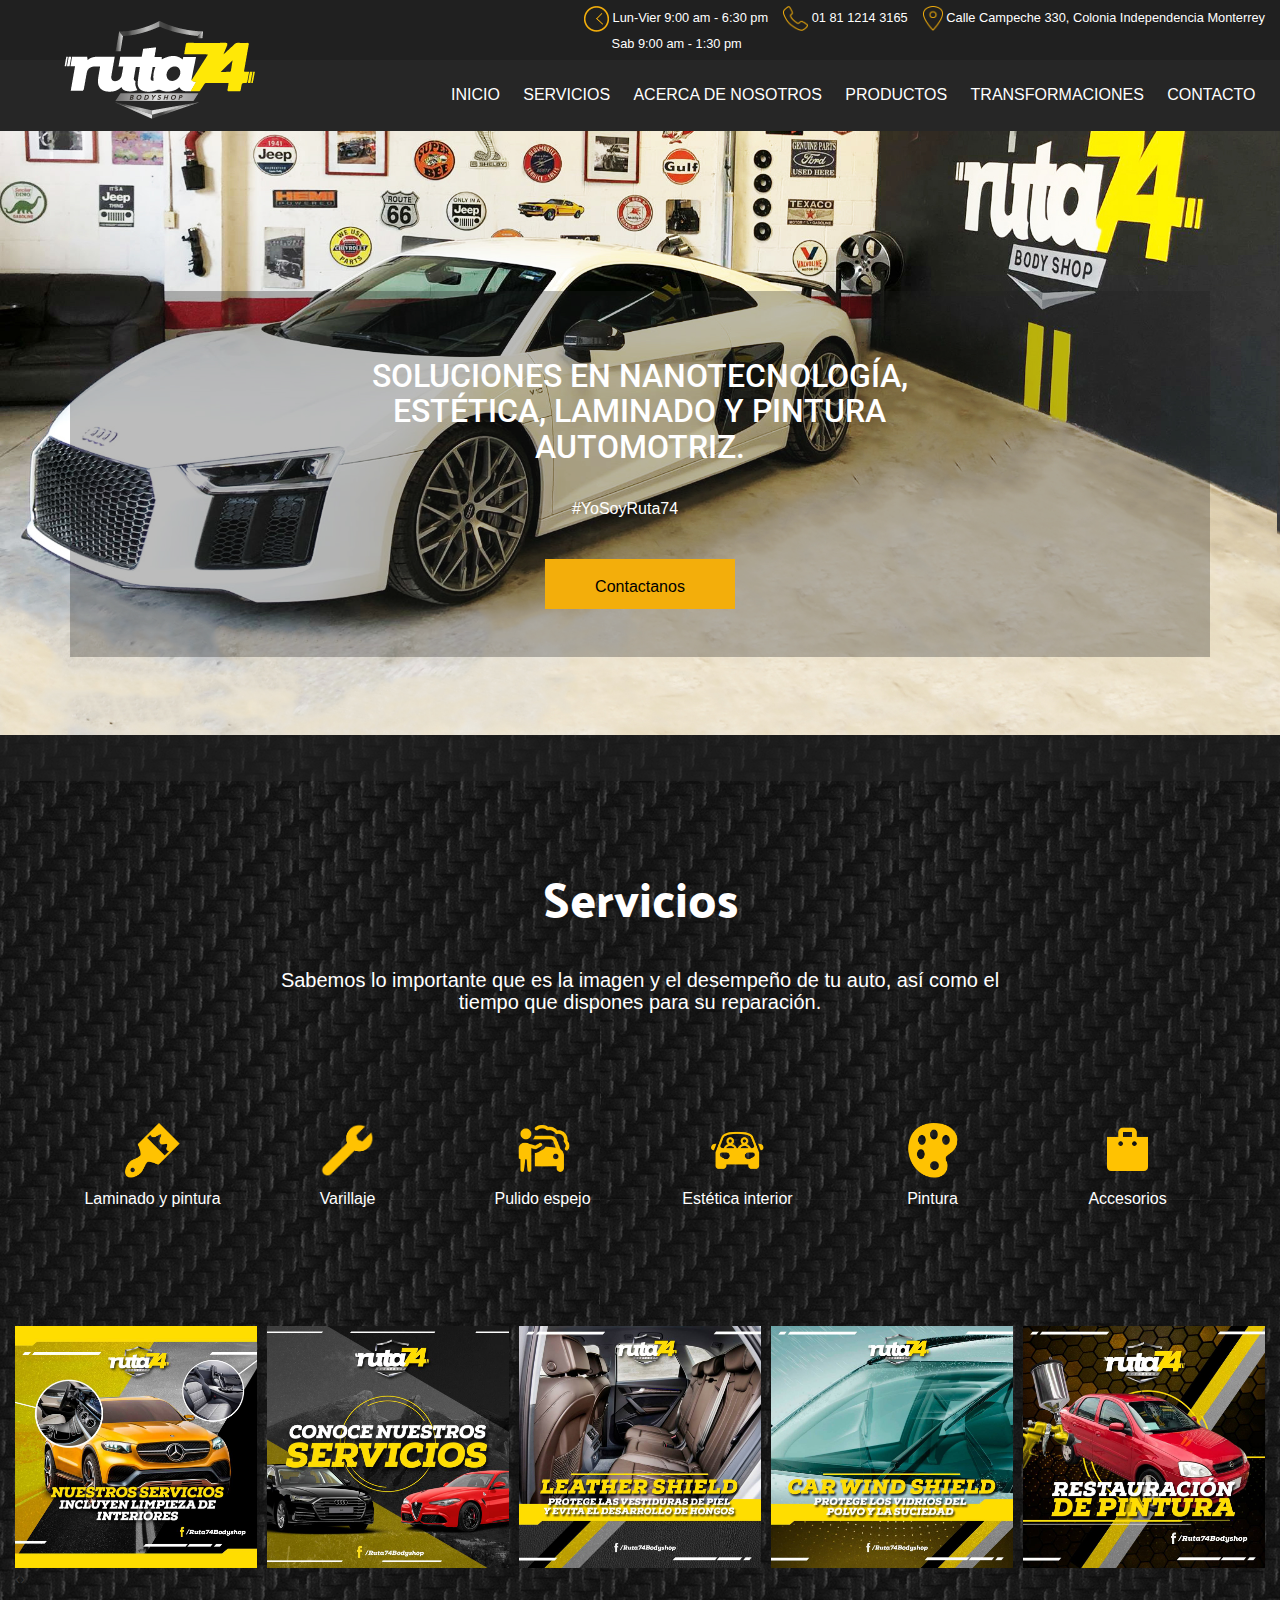
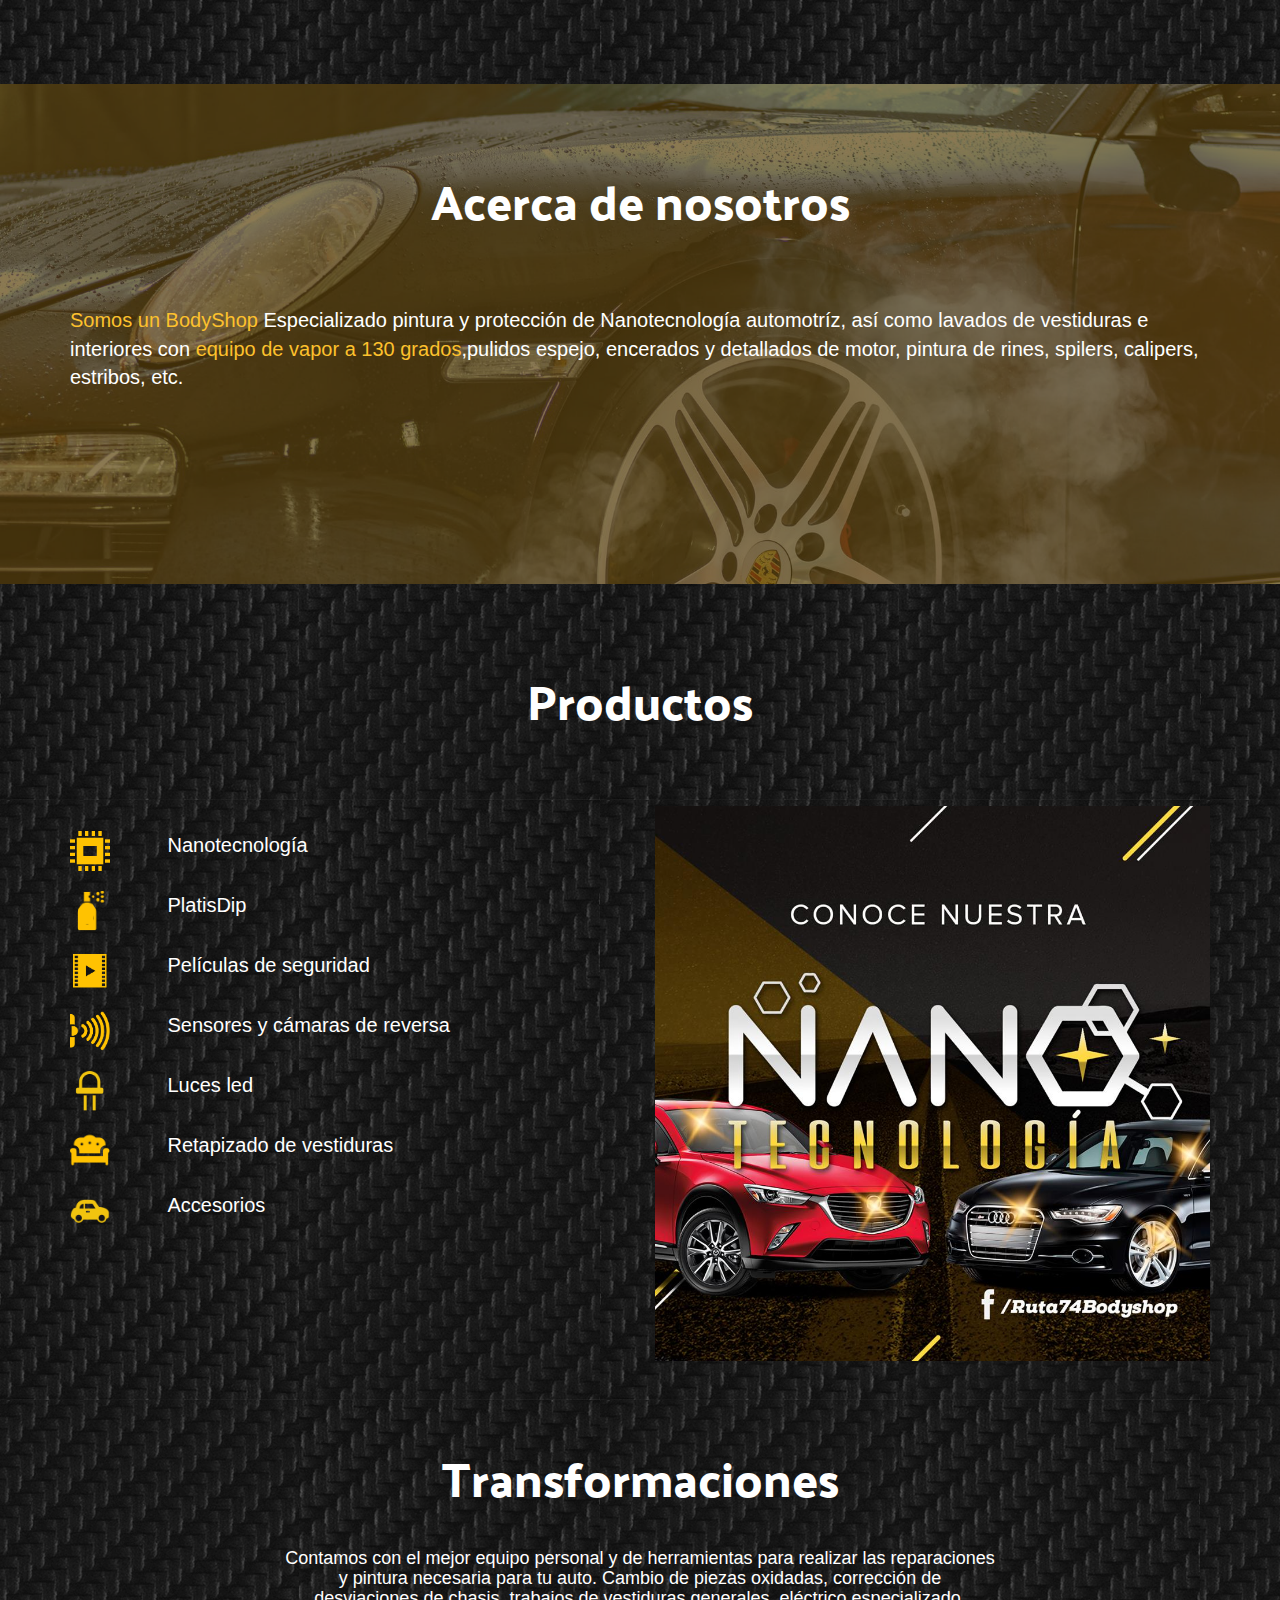
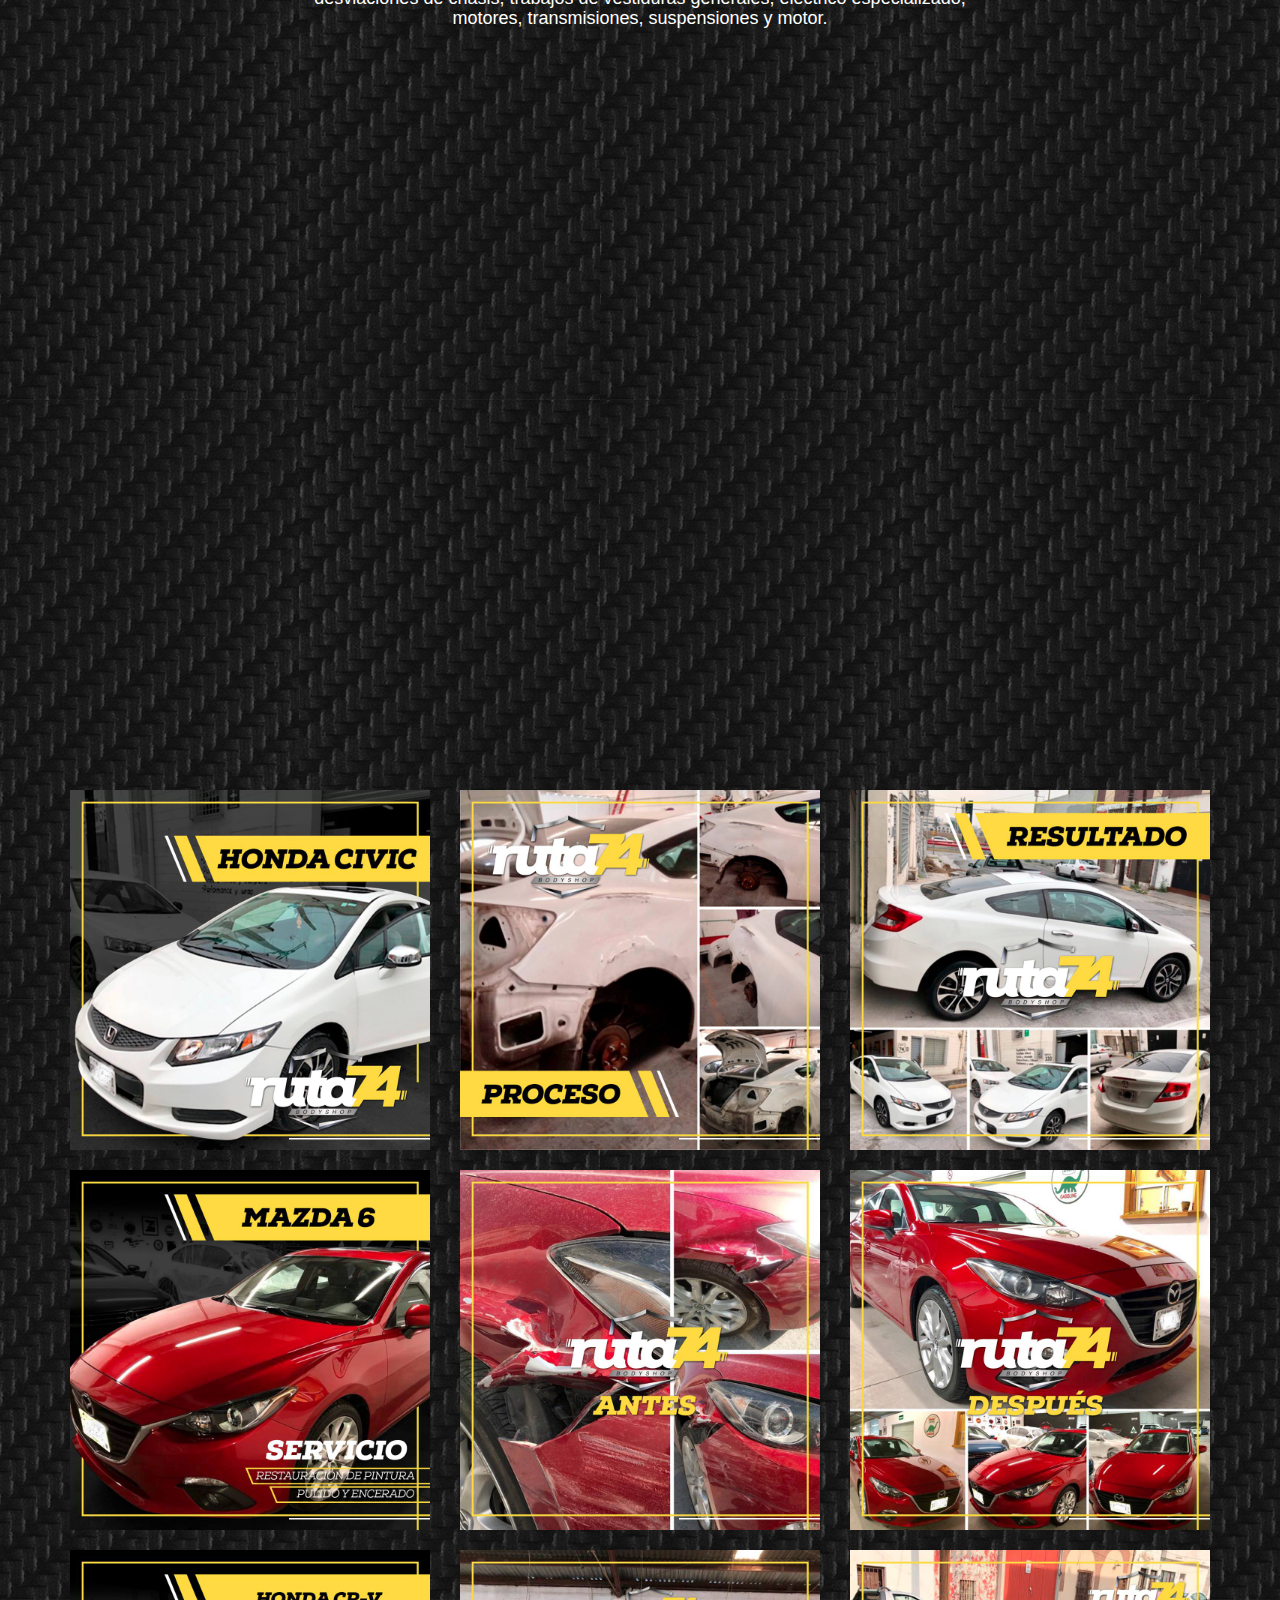
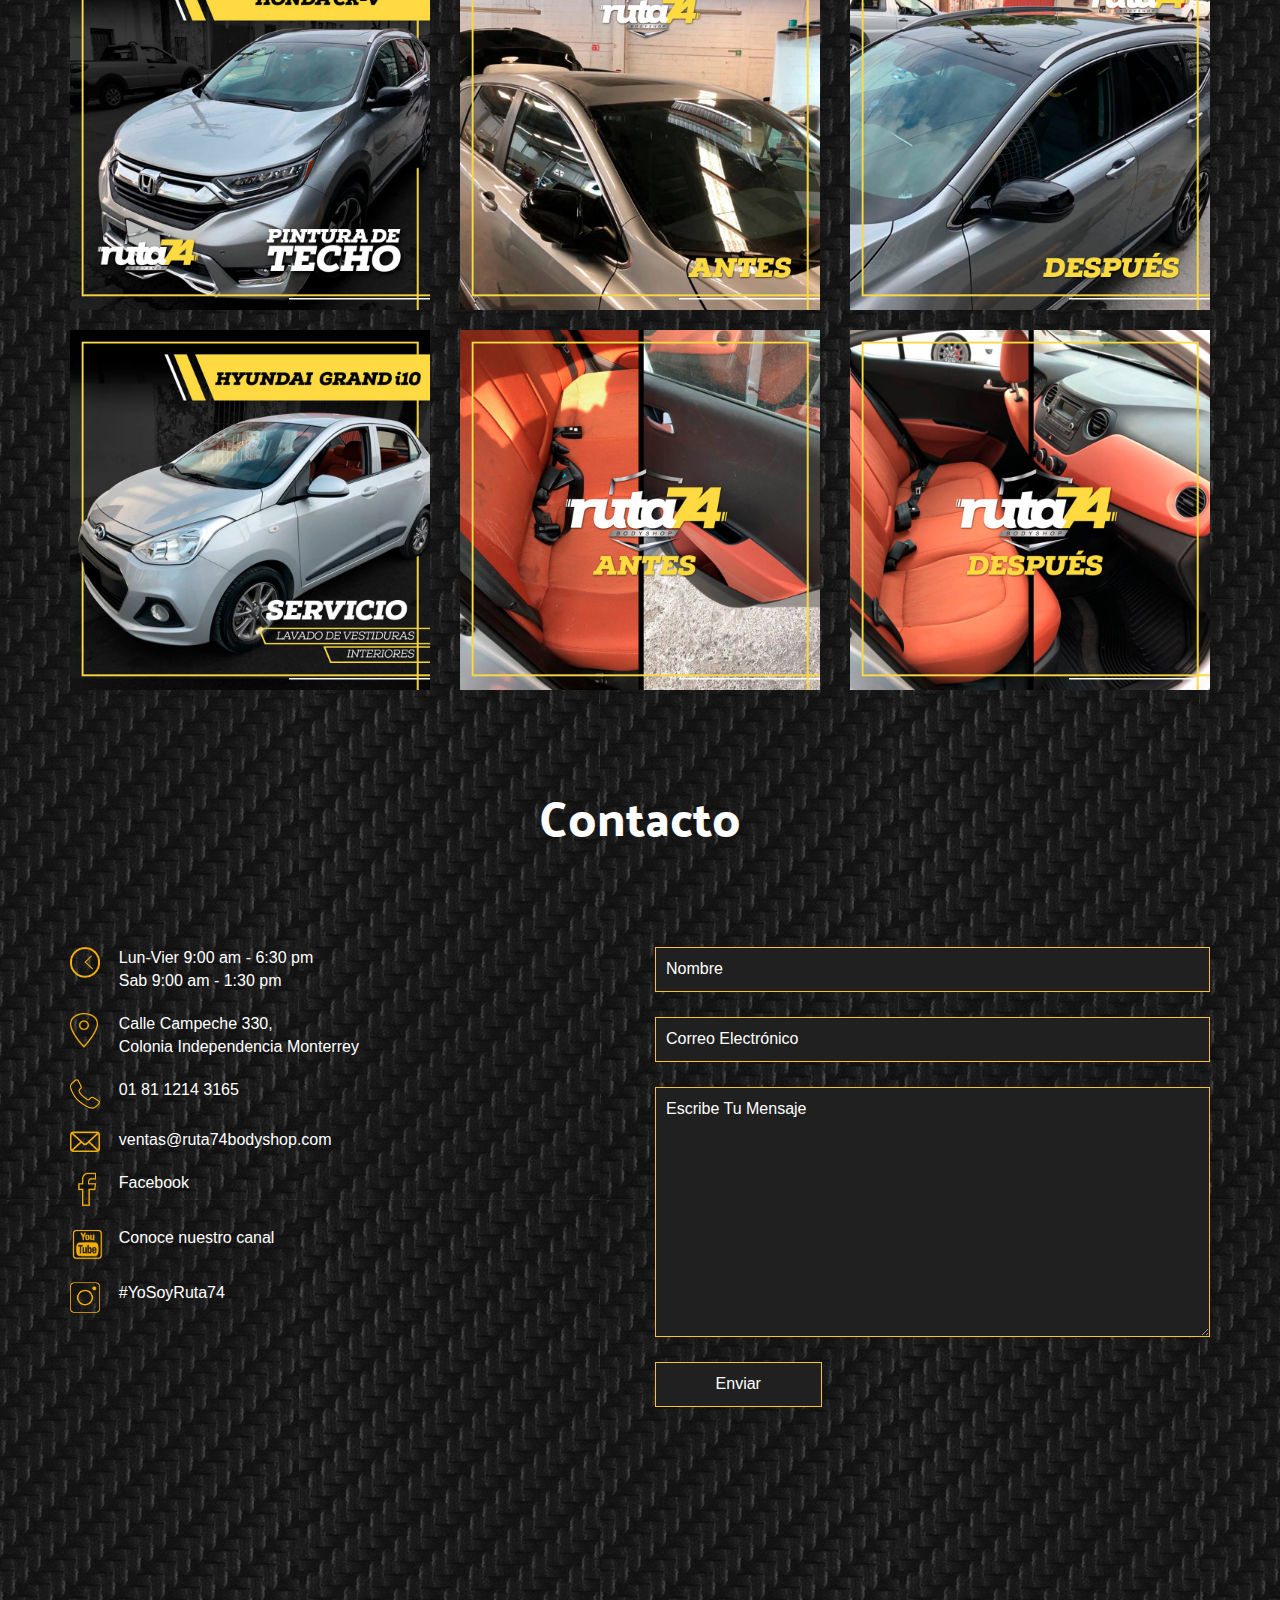
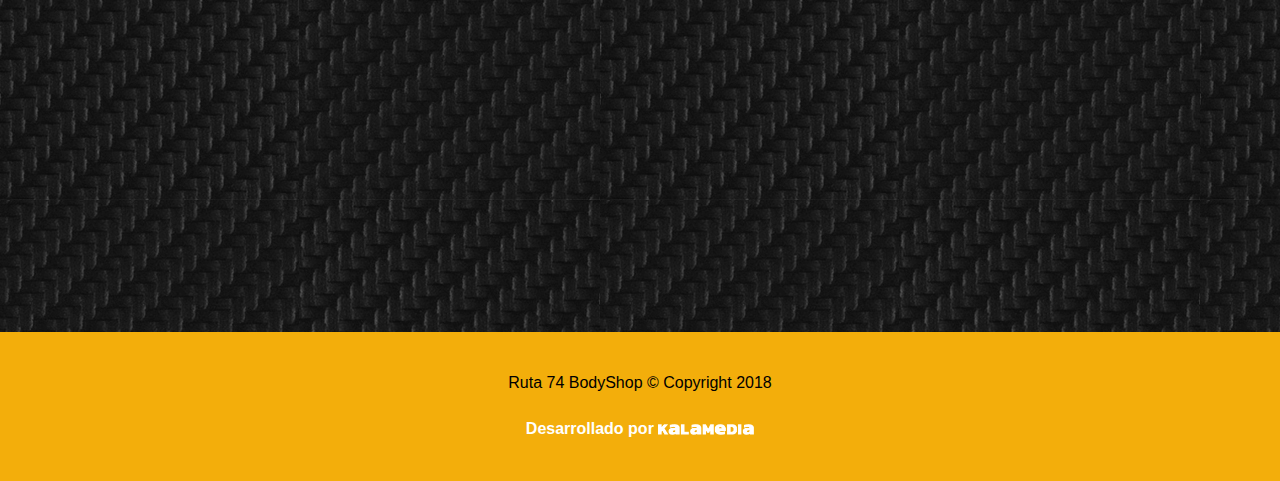
==== commit b88f0eb0: "isuess" ====
--- a/index.html
+++ b/index.html
@@ -56,10 +56,10 @@
 							<a href="tel:018112143165" class="iconos-responsive"><img src="images/ruta74/iconos/c3.png" alt="" width="25"><span class="hidden-xs hidden-sm"> 01 81 1214 3165</span></a>
 						</li>
 						<li>
-							<a href="#" class="hidden-xs hidden-sm"><img src="images/ruta74/iconos/c2.png" alt="" width="20"><span class="hidden-xs hidden-sm"> Calle Campeche 330, Colonia Independencia Monterrey</span></a>
+							<a href="#mapa" class="hidden-xs hidden-sm"><img src="images/ruta74/iconos/c2.png" alt="" width="20"><span class="hidden-xs hidden-sm"> Calle Campeche 330, Colonia Independencia Monterrey</span></a>
 						</li>
 						<li>
-							<a href="mailto:ventas@ruta74@74bodyshop.com" class="iconos-responsive hidden-lg hidden-md"><img src="images/ruta74/iconos/c4.png" alt="" width="25"></a>
+							<a href="mailto:ventas@ruta74bodyshop.com" class="iconos-responsive hidden-lg hidden-md"><img src="images/ruta74/iconos/c4.png" alt="" width="25"></a>
 						</li>
 					</ul>
 				</div>
@@ -395,12 +395,12 @@
 				</div>
 
 				<div class="row">
-					<a href="tel:81 14 3165">
+					<a href="tel:018112143165">
 						<div class="col-xs-12 col-sm-1 col-md-1 col-lg-1">
 						<img src="images/ruta74/iconos/c3.png" alt="" width="30">
 					</div>
 					<div class="col-xs-12 col-sm-8 col-md-8 col-lg-8">
-						<p class="contacto">81 14 3165</p></a>
+						<p class="contacto">01 81 1214 3165</p></a>
 					</div>
 				</div>
 
@@ -455,7 +455,7 @@
 			</div>
 		</div>			 
 	</div>
-	 <div class="map">
+	 <div class="map" id="mapa">
 		<iframe src="https://www.google.com/maps/embed?pb=!1m18!1m12!1m3!1d3596.236398310901!2d-100.32528358498107!3d25.663457183681558!2m3!1f0!2f0!3f0!3m2!1i1024!2i768!4f13.1!3m3!1m2!1s0x8662be234795e459%3A0x508603edcef7186!2sCalle+Campeche+330%2C+Independencia%2C+64720+Monterrey%2C+N.L.!5e0!3m2!1ses!2smx!4v1534627129453"  style="border:0" allowfullscreen></iframe>
      </div>
 </div>
@@ -711,8 +711,6 @@
 <script type="text/javascript" src="js/move-top.js"></script>
 <script type="text/javascript" src="js/owl.carousel.min.js"></script>
 <script type="text/javascript" src="js/owlslider-myscript.js"></script>
-
-
 
  <script type="text/javascript">
 		jQuery(document).ready(function($) {
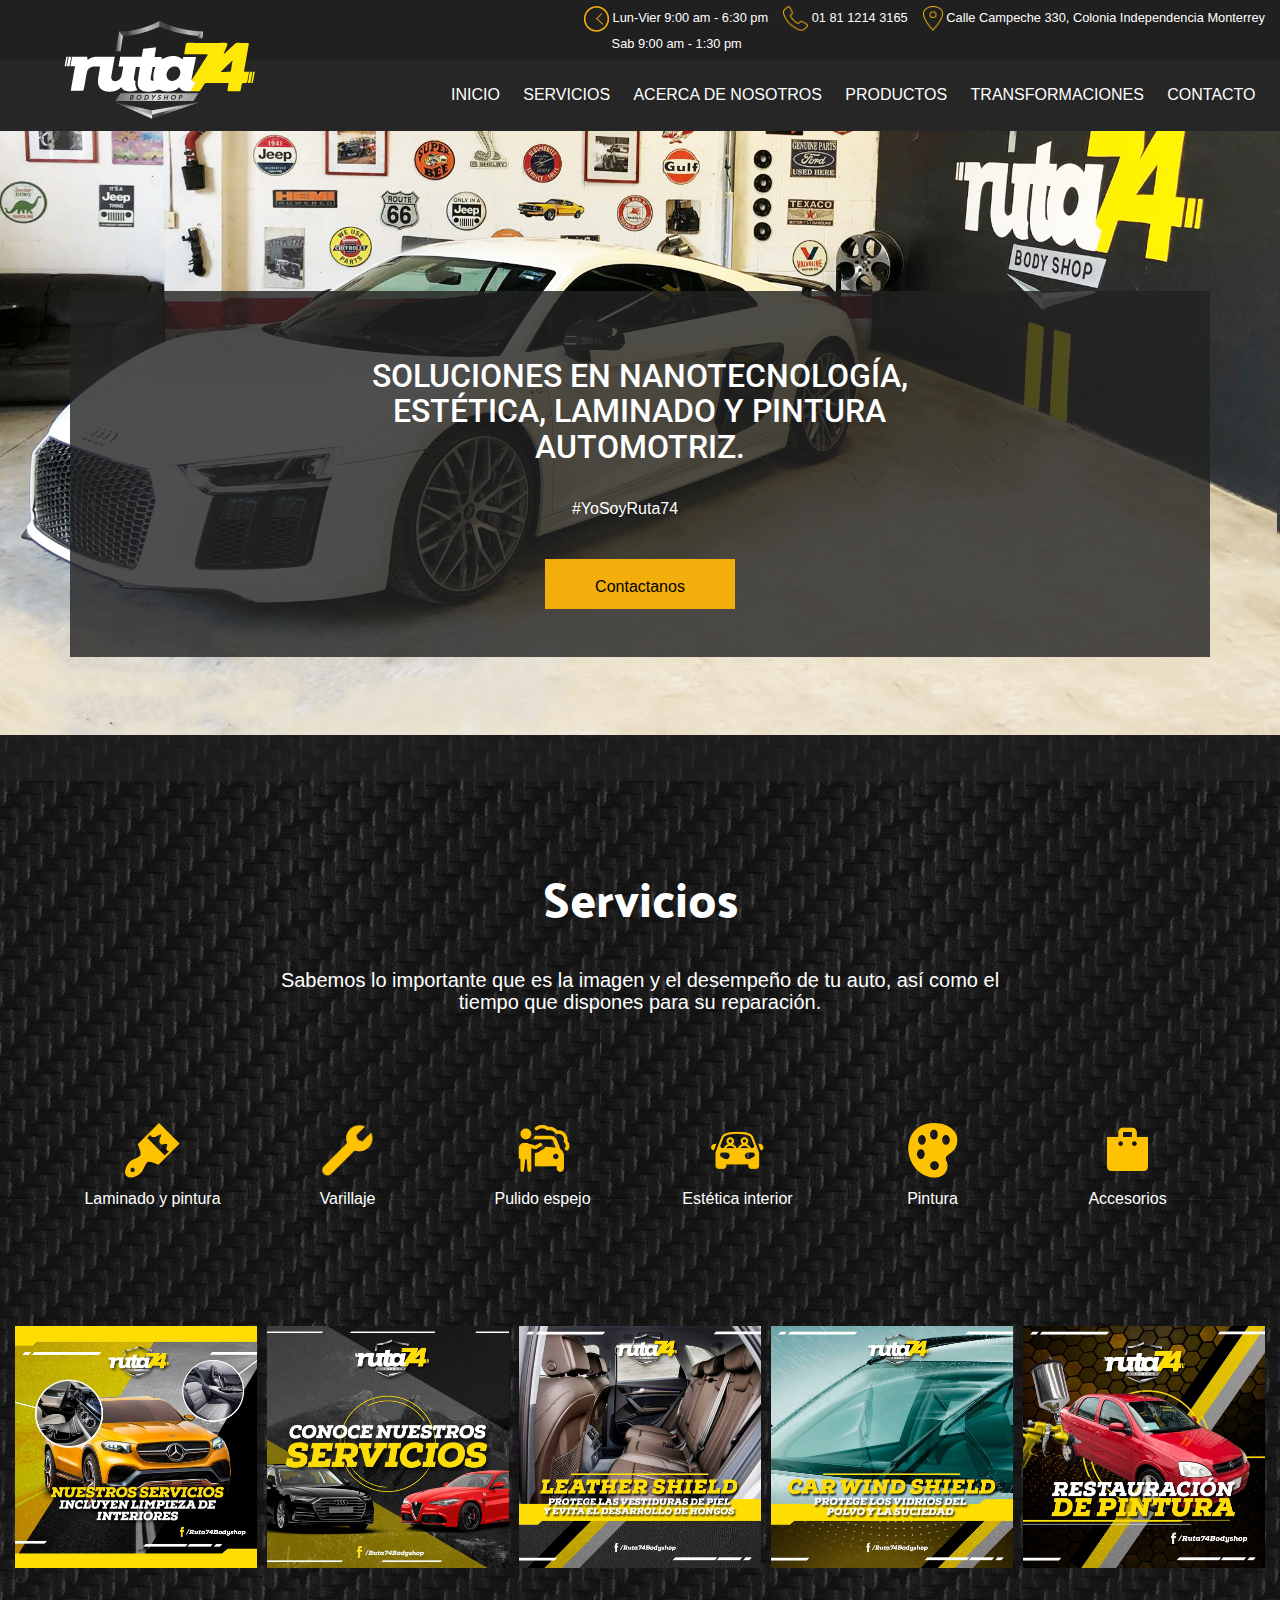
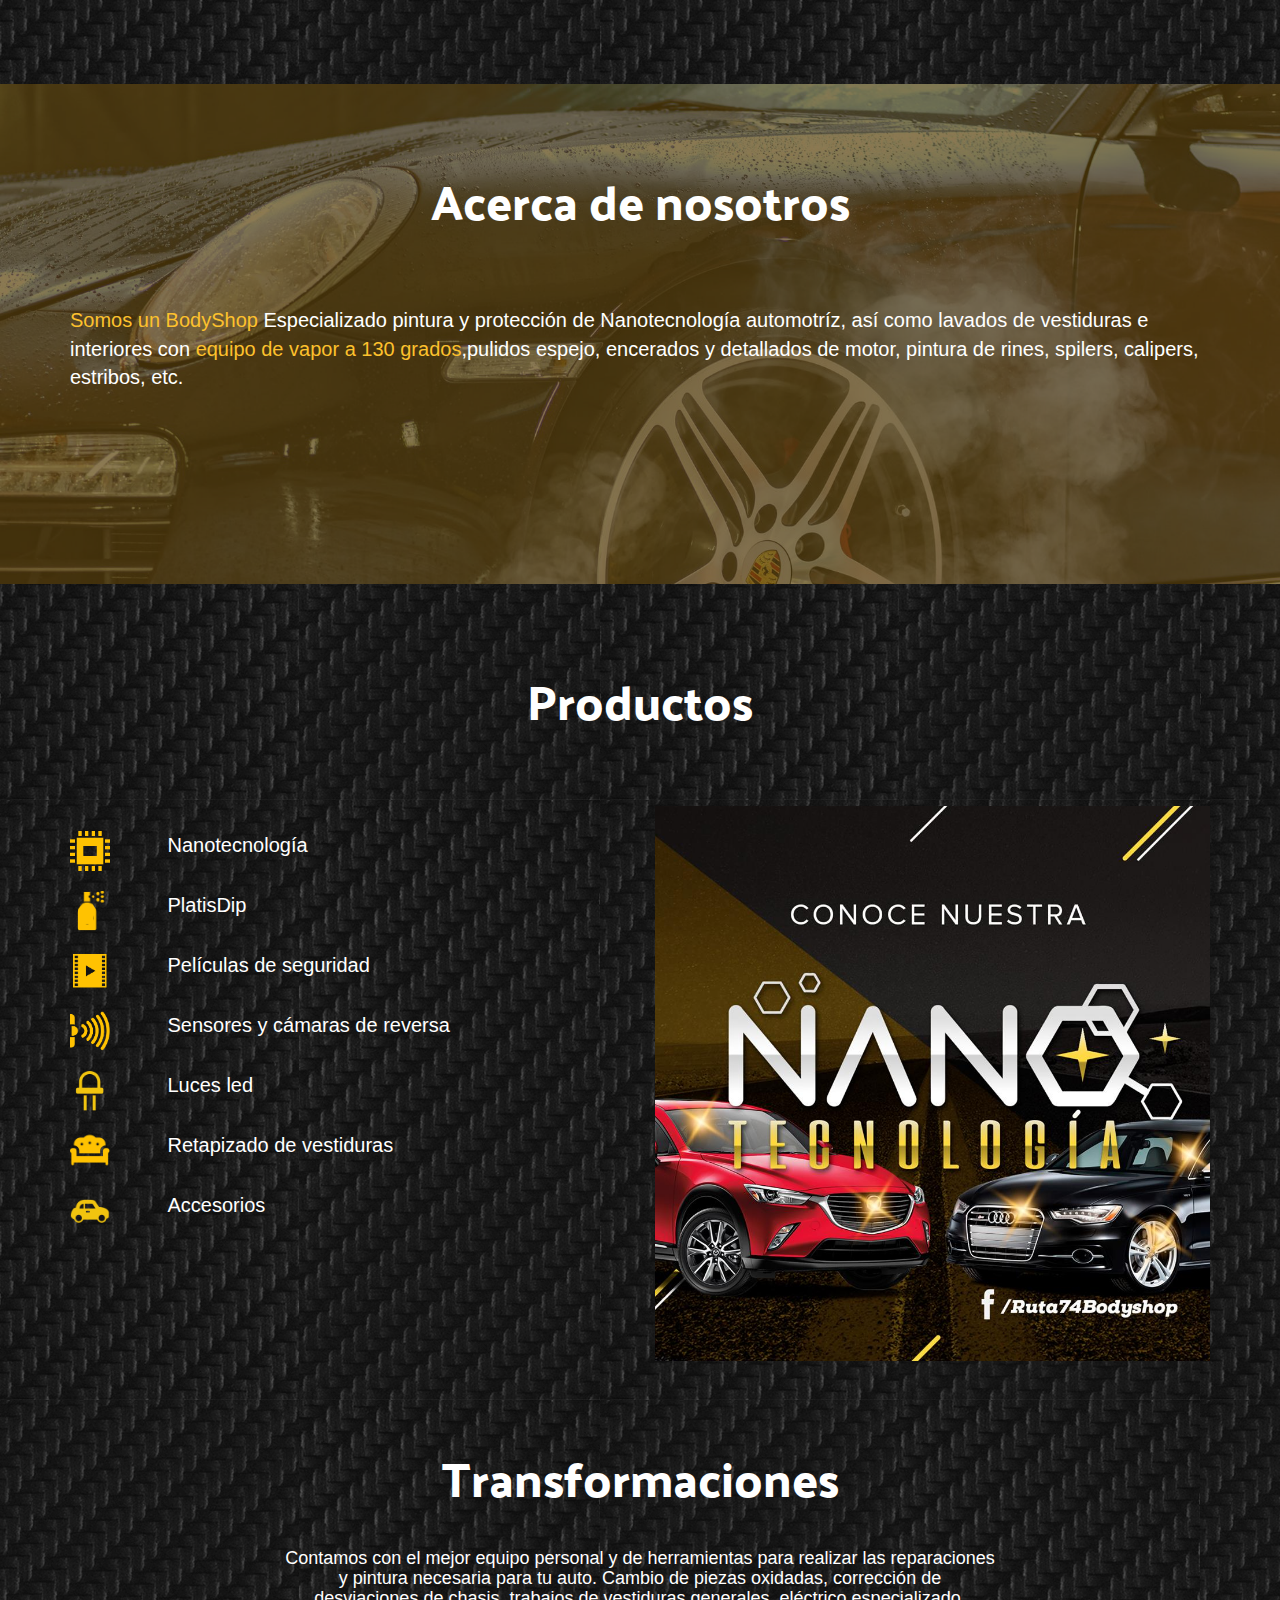
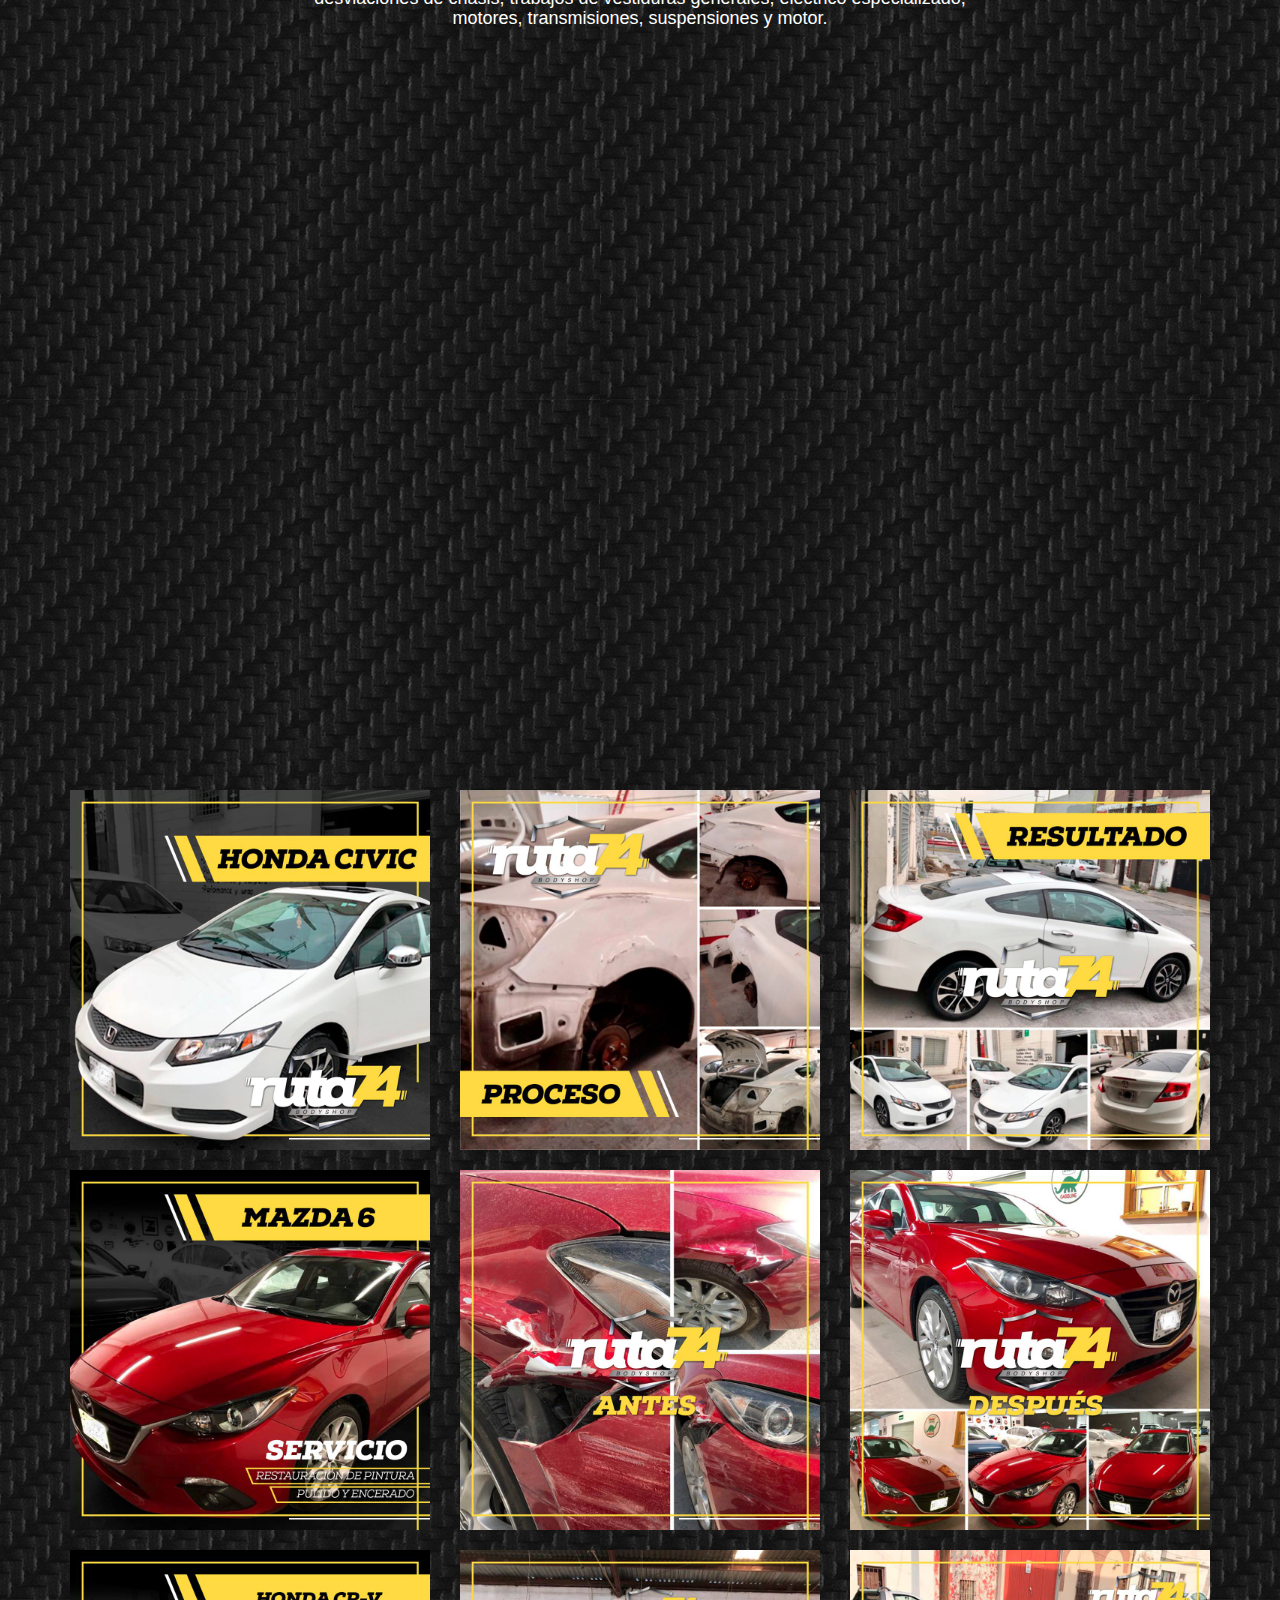
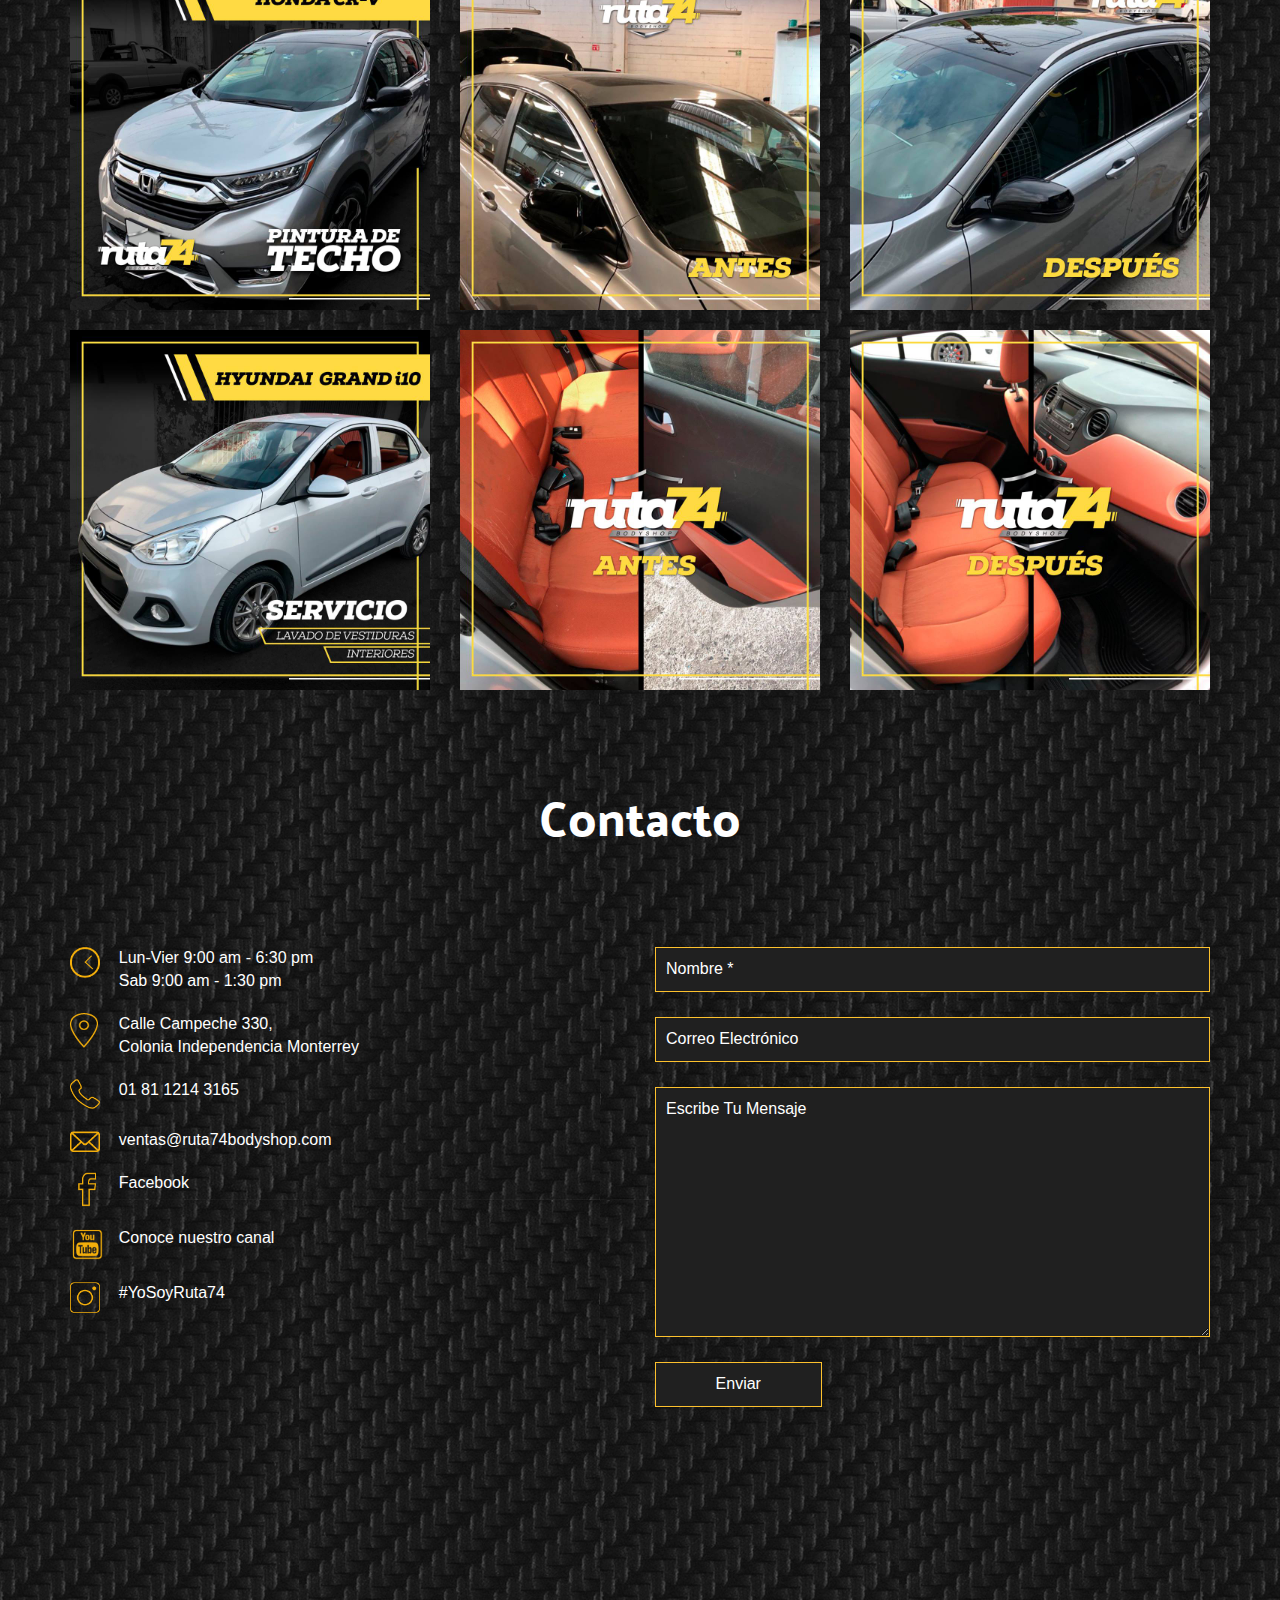
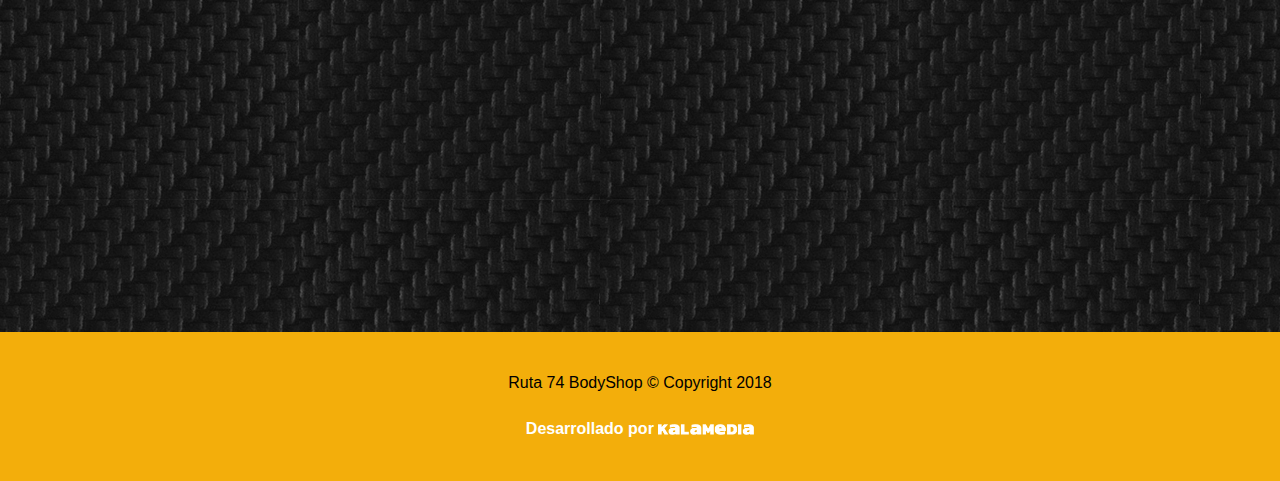
==== commit 08589a42: "forms" ====
--- a/index.html
+++ b/index.html
@@ -32,7 +32,7 @@
   js.src = 'https://connect.facebook.net/en_US/sdk/xfbml.customerchat.js#xfbml=1&version=v2.12&autoLogAppEvents=1';
   fjs.parentNode.insertBefore(js, fjs);
 }(document, 'script', 'facebook-jssdk'));</script>
-
+<script src="js/jquery.min.js"></script>
 <!-- Your customer chat code -->
 <div class="fb-customerchat"
   attribution=setup_tool
@@ -447,7 +447,7 @@
 			</div>
 			<div class="col-xs-12 col-sm-6 col-md-6 col-lg-6">
 				<form action="mail/formulario.php" method="POST" id="formulario">
-					<input name="nombre" id="nombre" type="text" placeholder="Nombre" minlength="2" maxlength="85" required>
+					<input type="text" name="name" placeholder="Nombre *" class="cajas" maxlength="85" required  required onkeypress="return soloLetras62031(event);" title="No se permiten números en este campo">
 					<input name="correo" id="email" type="email" placeholder="Correo electrónico" minlength="8" maxlength="75" pattern="[a-zA-Z0-9_]+([.][a-zA-Z0-9_]+)*@[a-zA-Z0-9_]+([.][a-zA-Z0-9_]+)*[.][a-zA-Z]{1,5}" title="Formato: ejemplo@hotmail/gmail/yahoo.com" required>
 					<textarea name="mensaje" id="mensaje" cols="30" rows="10" placeholder="Escribe tu mensaje" minlength="5" maxlength="500" required></textarea>
 					<input type="submit" value="Enviar" name="enviar">
@@ -705,7 +705,7 @@
 <!---->
 <script src="js/bootstrap.js"></script>
 
-<script src="js/jquery.min.js"></script>
+
 <script src="js/jquery.magnific-popup.min.js"></script>
 
 <script type="text/javascript" src="js/move-top.js"></script>
@@ -719,6 +719,24 @@
 				$('html,body').animate({scrollTop:$(this.hash).offset().top},1200);
 			});
 		});
+	</script>
+
+	<script>
+		function soloLetras62031(e) {
+		key = e.keyCode || e.which;
+		tecla = String.fromCharCode(key).toLowerCase();
+		letras = " áéíóúabcdefghijklmnñopqrstuvwxyz";
+		especiales = [8, 37, 39, 46];
+		tecla_especial = false
+		for (var i in especiales) {
+			if (key == especiales[i]) {
+				tecla_especial = true;
+				break;
+				}
+			}
+		if (letras.indexOf(tecla) == -1 && !tecla_especial)
+			return false;
+			}
 	</script>
 <!---->
 <!--script-
--- a/css/style.css
+++ b/css/style.css
@@ -217,7 +217,7 @@
  }
 .banner-info{
 	text-align: center;
-    background: rgba(34, 34, 34, .3) !important;
+    background: rgba(34, 34, 34, .8) !important;
     padding: 3em 2em;
     margin-top: 10em;
 
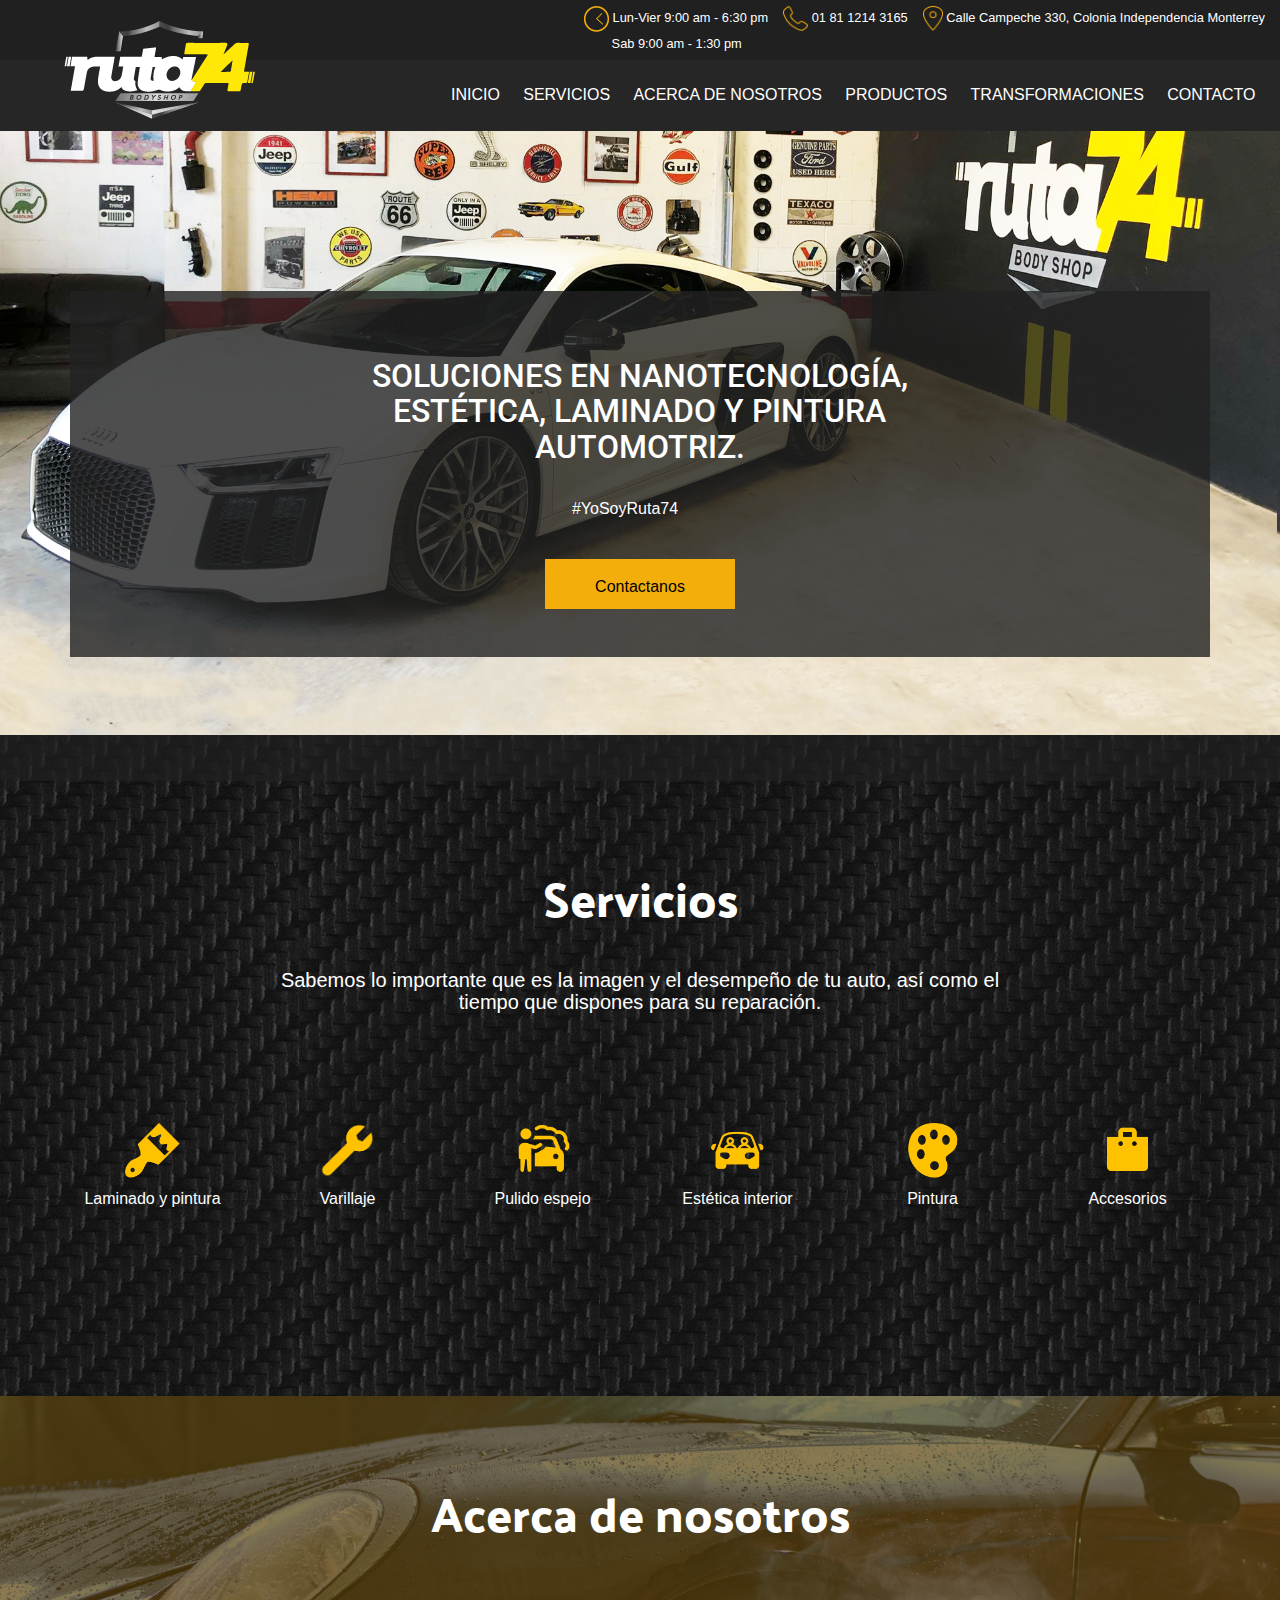
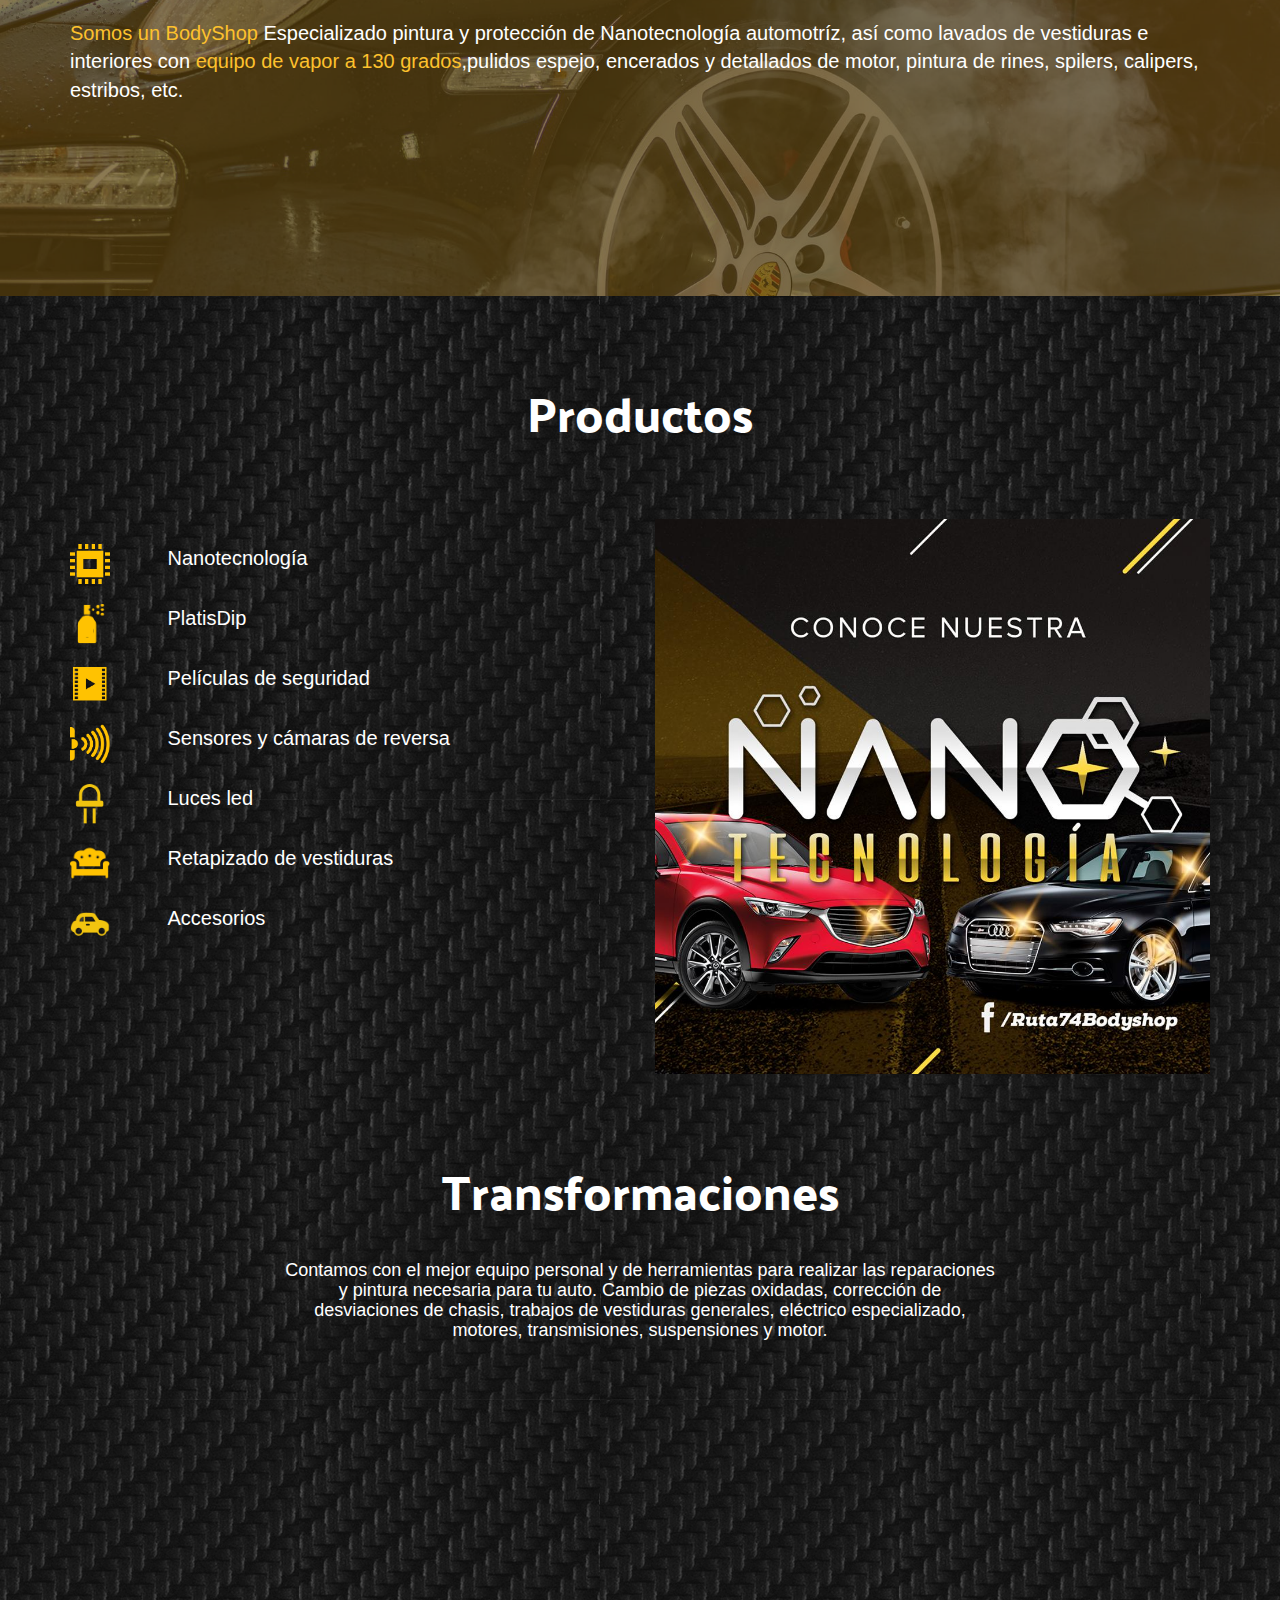
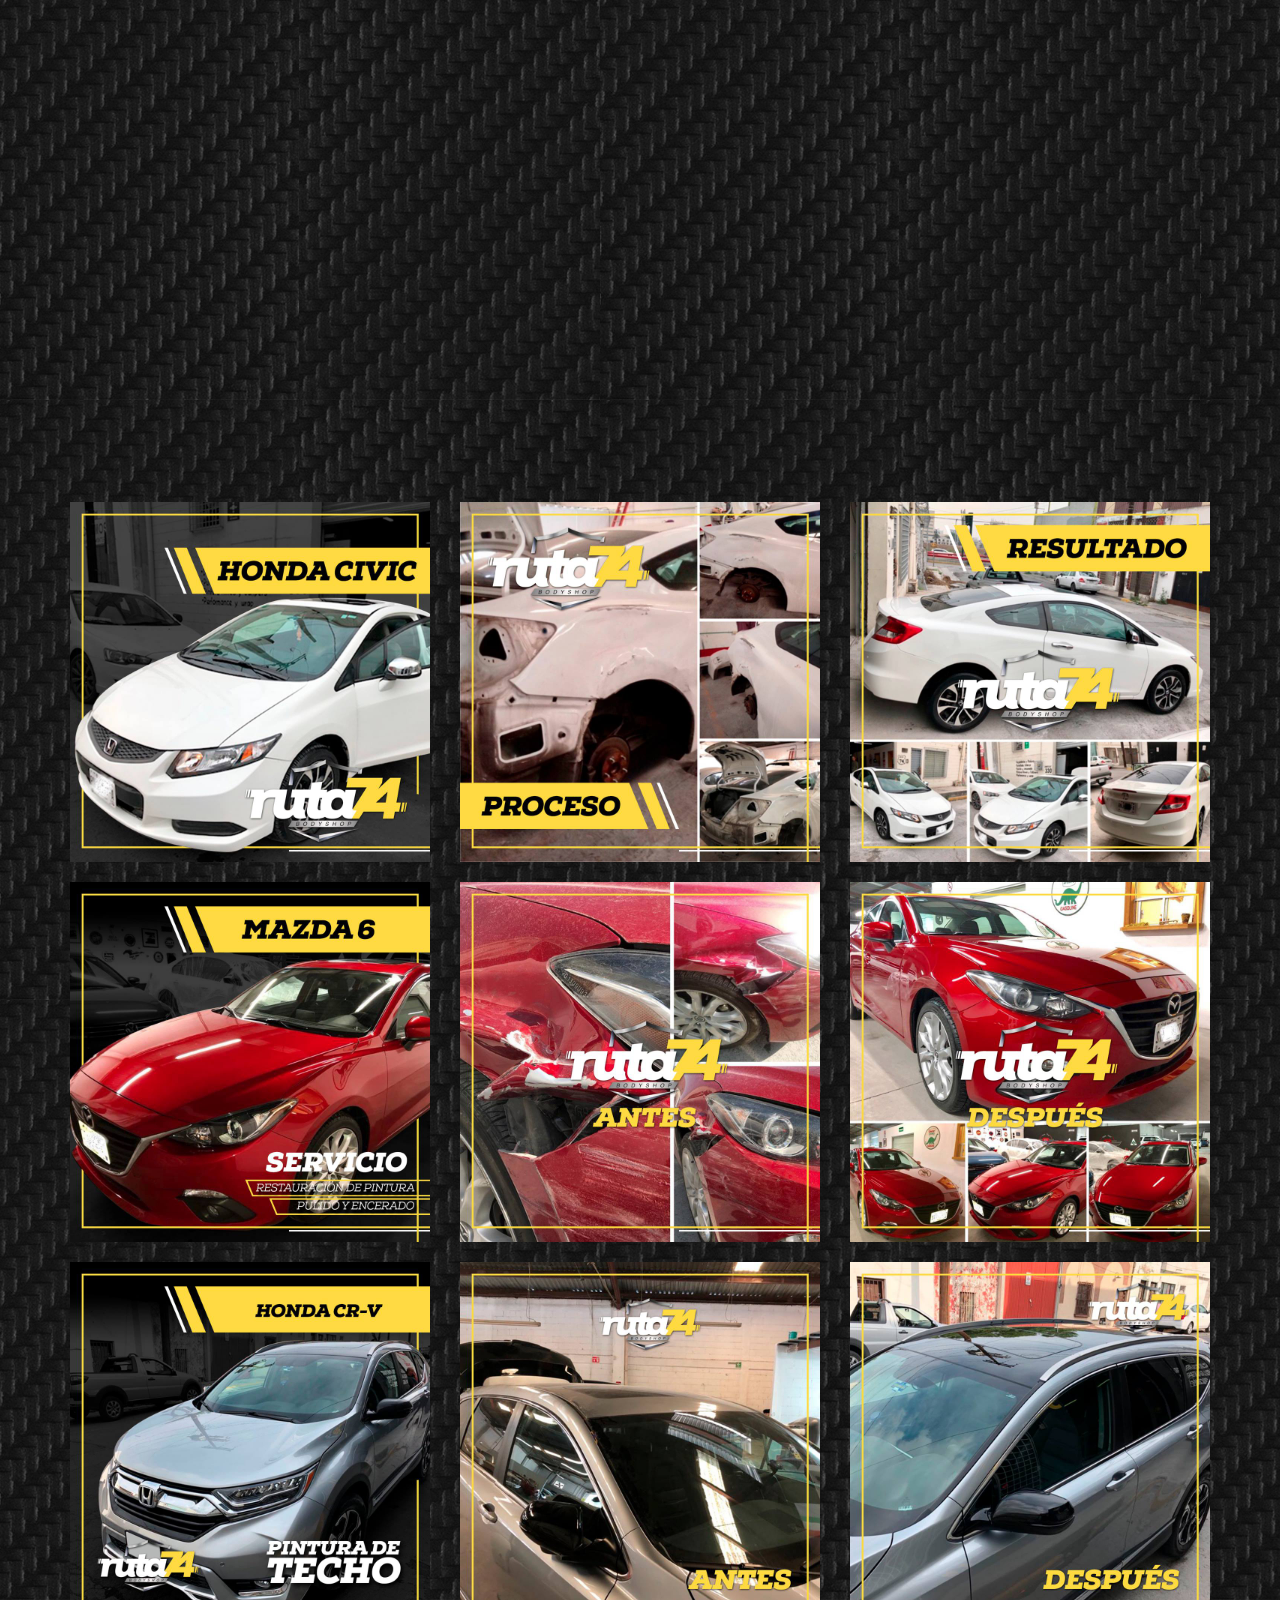
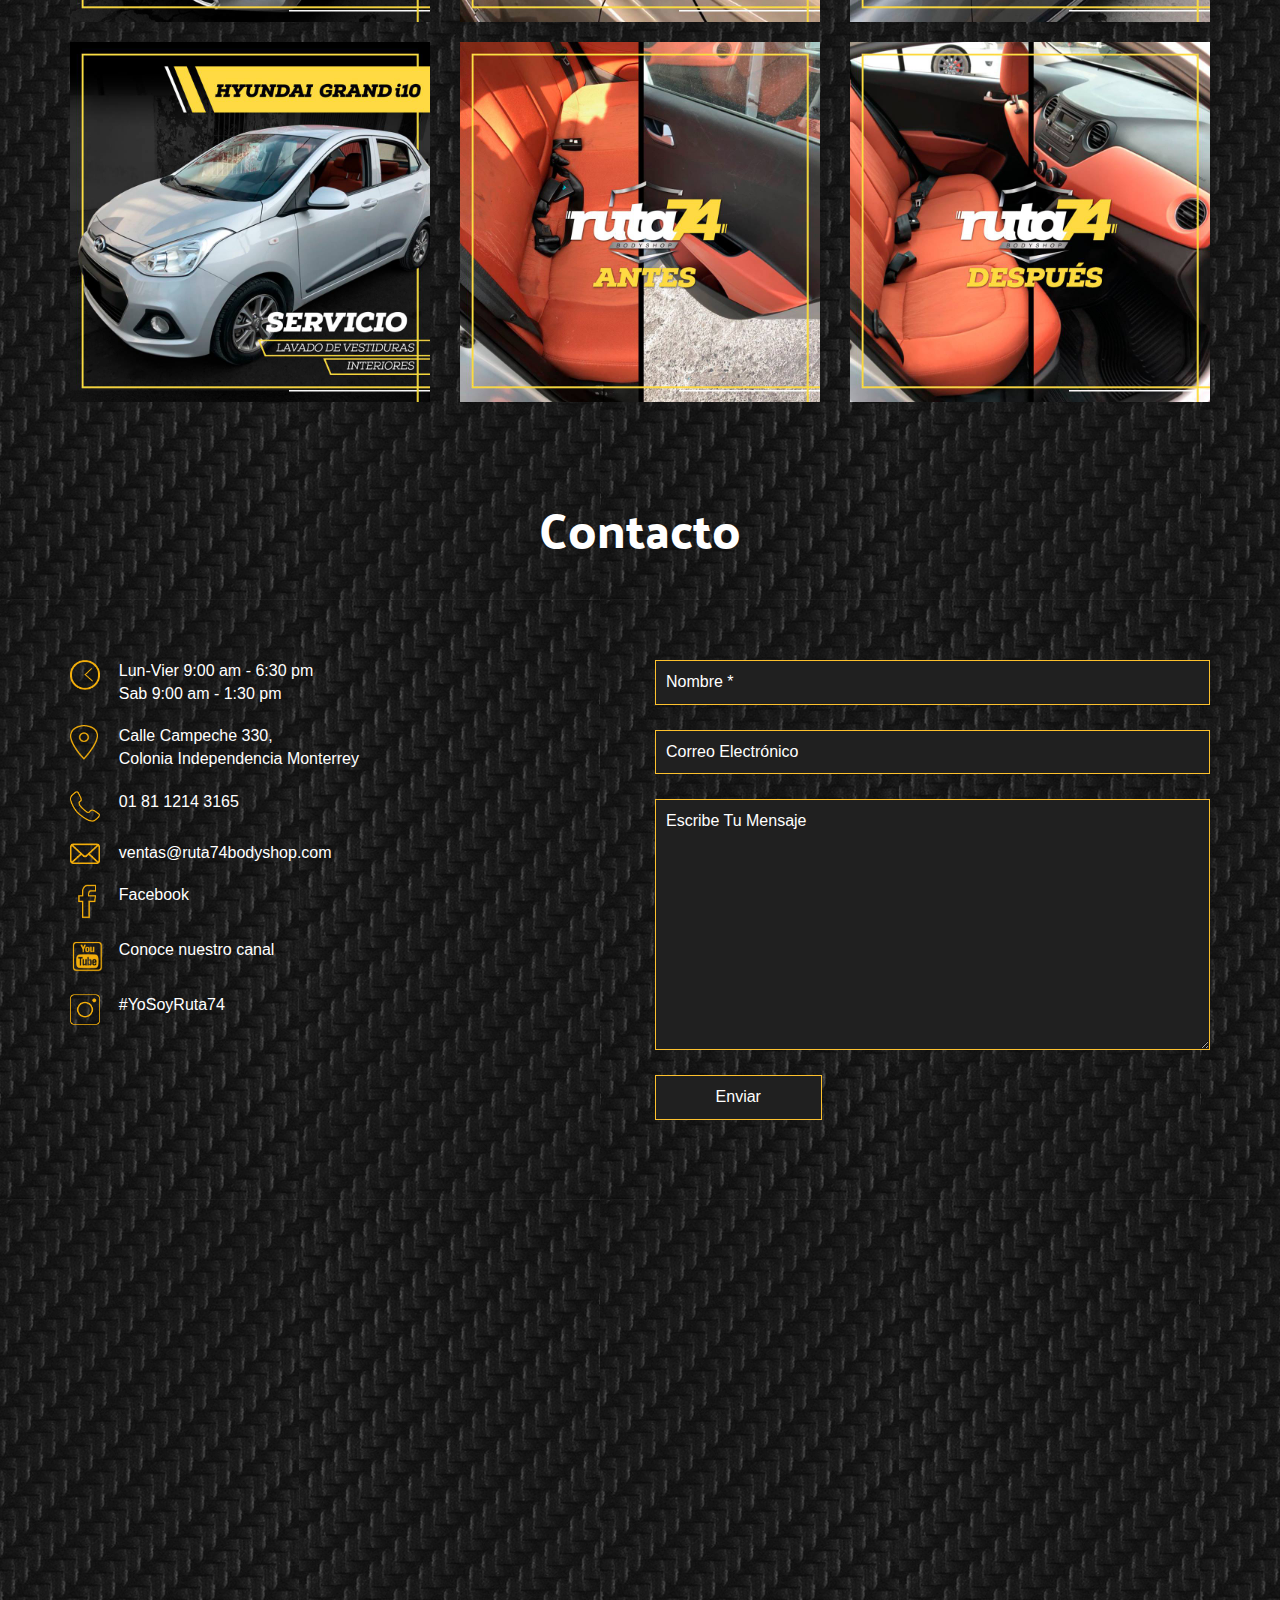
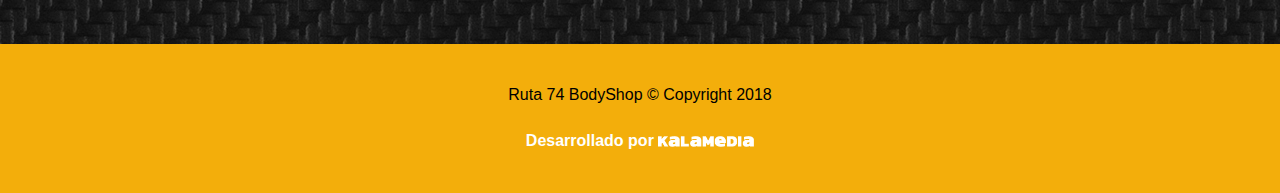
==== commit 83026433: "messenger plugin" ====
--- a/index.html
+++ b/index.html
@@ -22,24 +22,25 @@
 	<link href="css/style.css" rel='stylesheet' type='text/css' />
 	<!-- Fonts -->
 	<link href="https://fonts.googleapis.com/css?family=Palanquin+Dark|Roboto" rel="stylesheet">
-
-<!-- Load Facebook SDK for JavaScript -->
-<div id="fb-root"></div>
-<script>(function(d, s, id) {
-  var js, fjs = d.getElementsByTagName(s)[0];
-  if (d.getElementById(id)) return;
-  js = d.createElement(s); js.id = id;
-  js.src = 'https://connect.facebook.net/en_US/sdk/xfbml.customerchat.js#xfbml=1&version=v2.12&autoLogAppEvents=1';
-  fjs.parentNode.insertBefore(js, fjs);
-}(document, 'script', 'facebook-jssdk'));</script>
-<script src="js/jquery.min.js"></script>
-<!-- Your customer chat code -->
-<div class="fb-customerchat"
-  attribution=setup_tool
-  page_id="436024426412355"
-  logged_in_greeting="Hola! En que podemos ayudarte?"
-  logged_out_greeting="Hola! En que podemos ayudarte?">
-</div>
+	<!-- Load Facebook SDK for JavaScript -->
+	<div id="fb-root"></div>
+	<script>(function(d, s, id) {
+	  var js, fjs = d.getElementsByTagName(s)[0];
+	  if (d.getElementById(id)) return;
+	  js = d.createElement(s); js.id = id;
+	  js.src = 'https://connect.facebook.net/en_US/sdk/xfbml.customerchat.js#xfbml=1&version=v2.12&autoLogAppEvents=1';
+	  fjs.parentNode.insertBefore(js, fjs);
+	}(document, 'script', 'facebook-jssdk'));</script>
+
+	<!-- Your customer chat code -->
+	<div class="fb-customerchat"
+	  attribution=setup_tool
+	  page_id="101575550606608"
+	  theme_color="#f3ae0b"
+	  logged_in_greeting=" Hola, En que podemos ayudarte?"
+	  logged_out_greeting=" Hola, En que podemos ayudarte?">
+	</div>
+	
 </head>
 <body>
 <!-- header -->
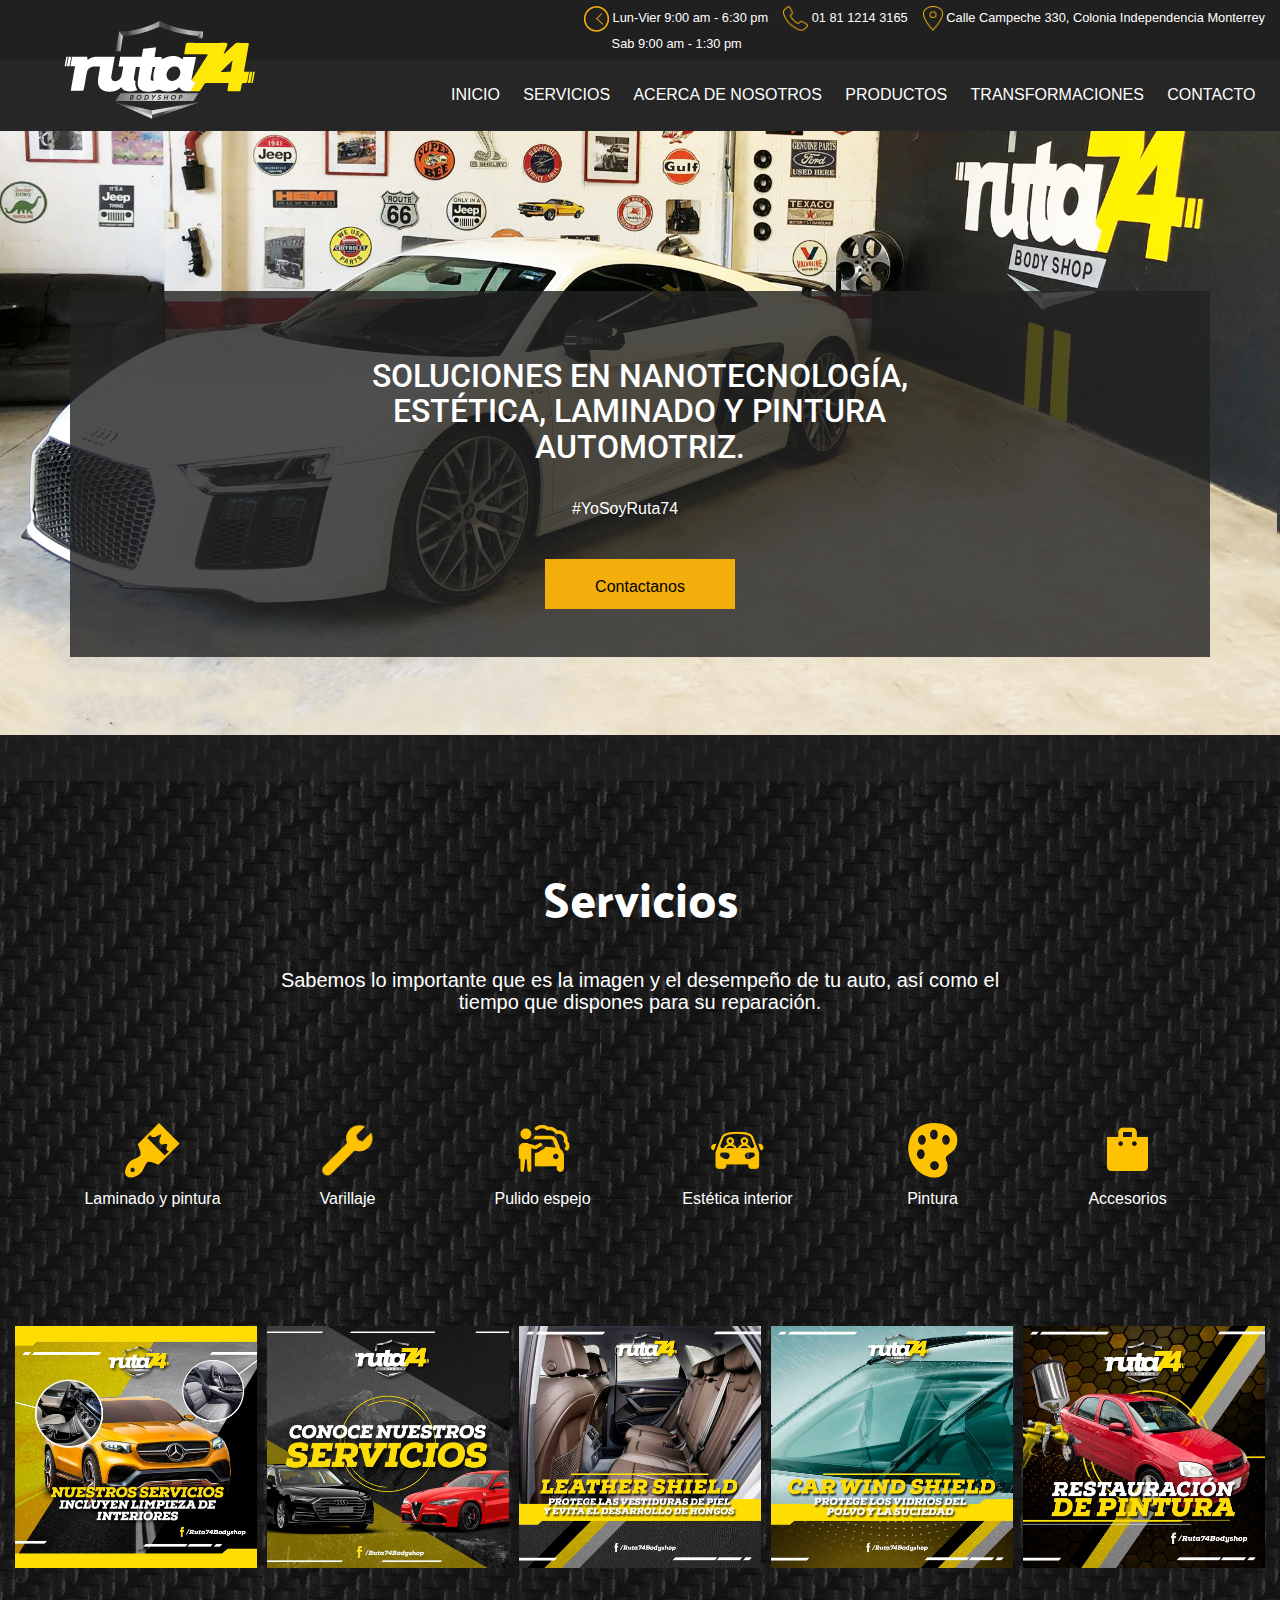
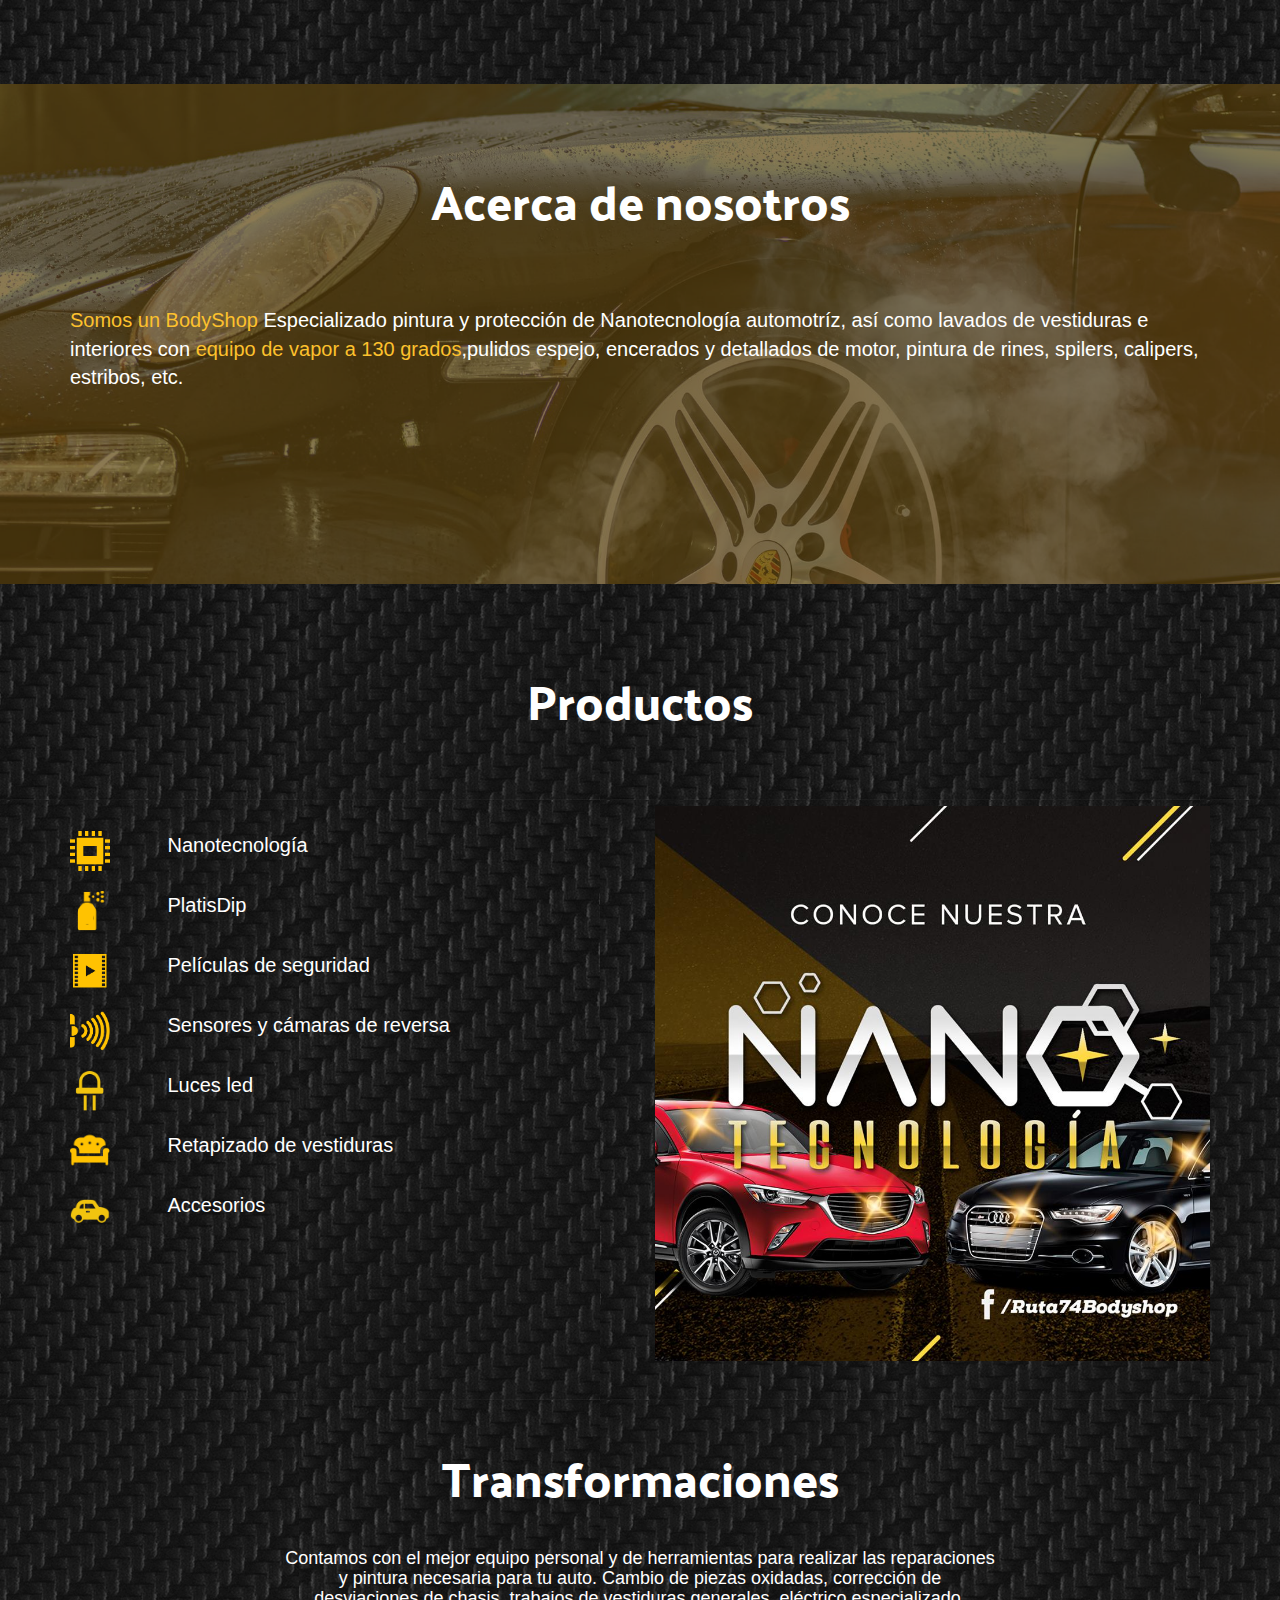
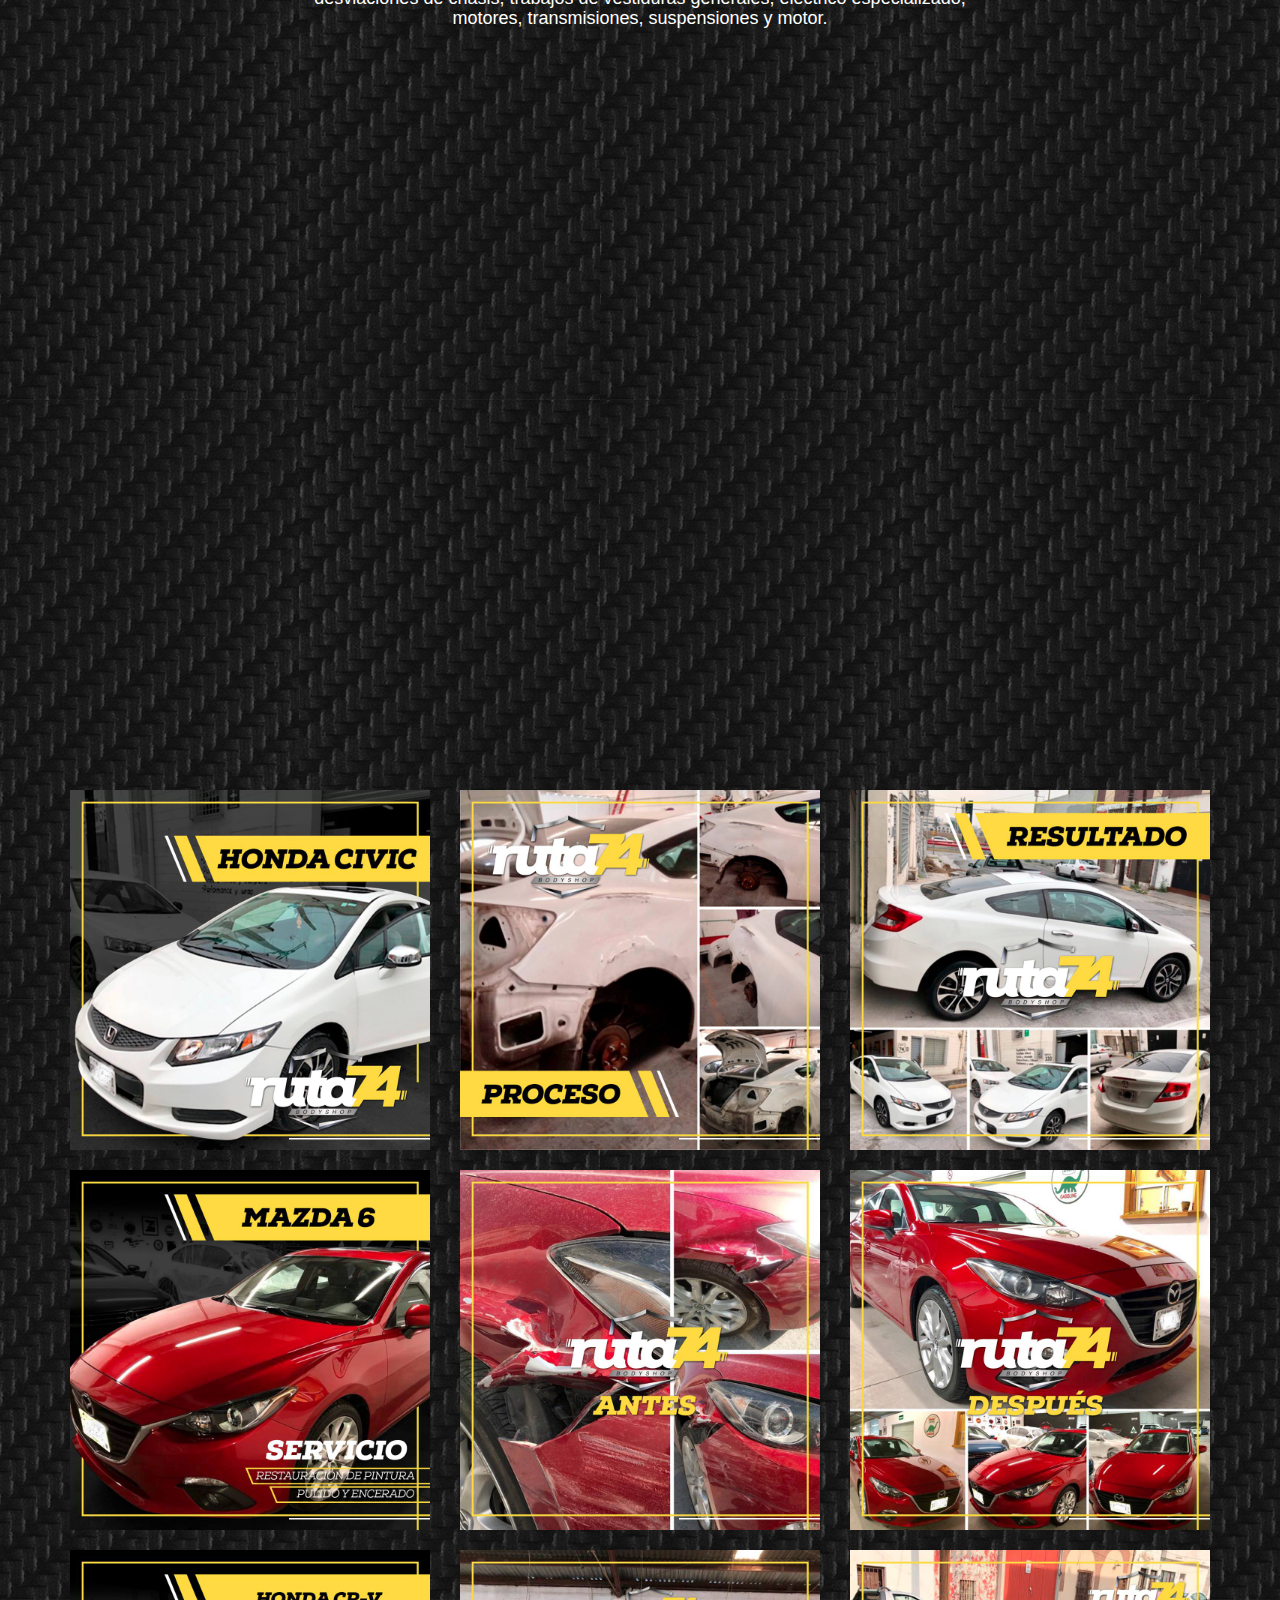
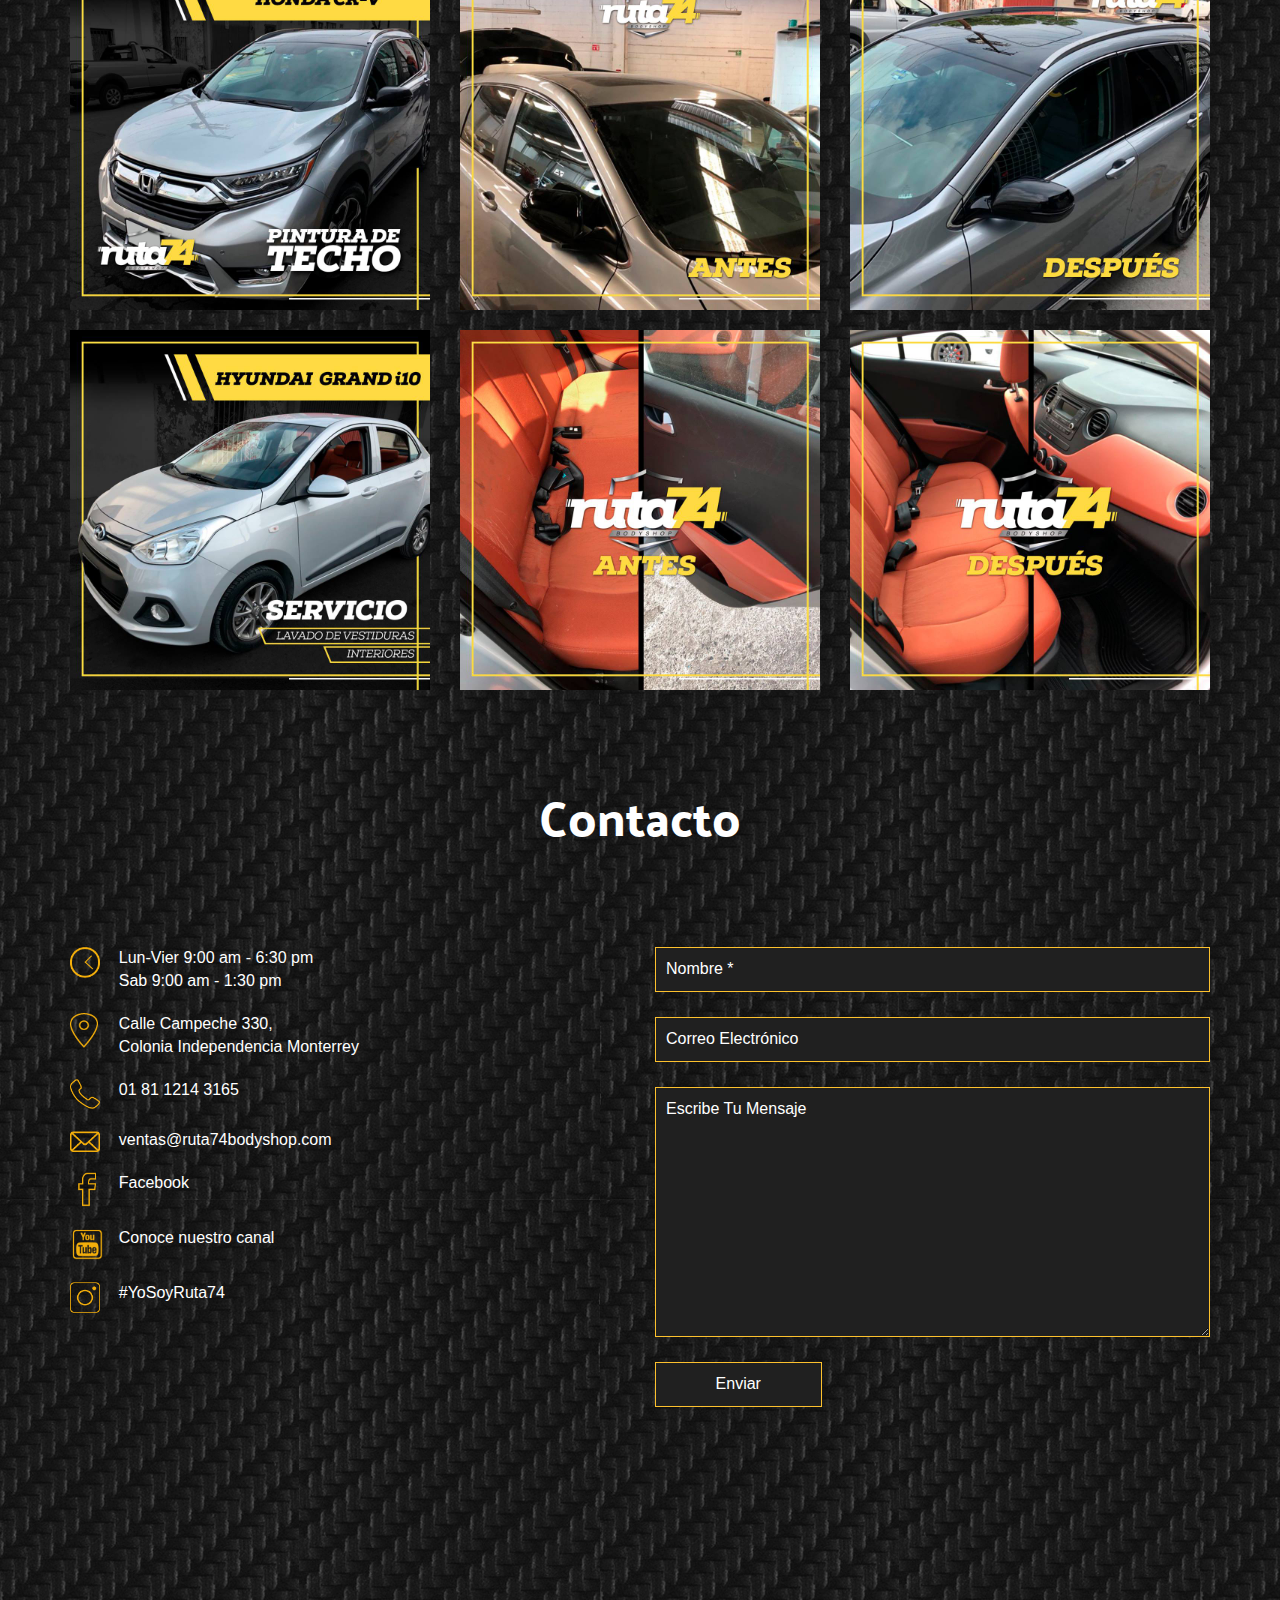
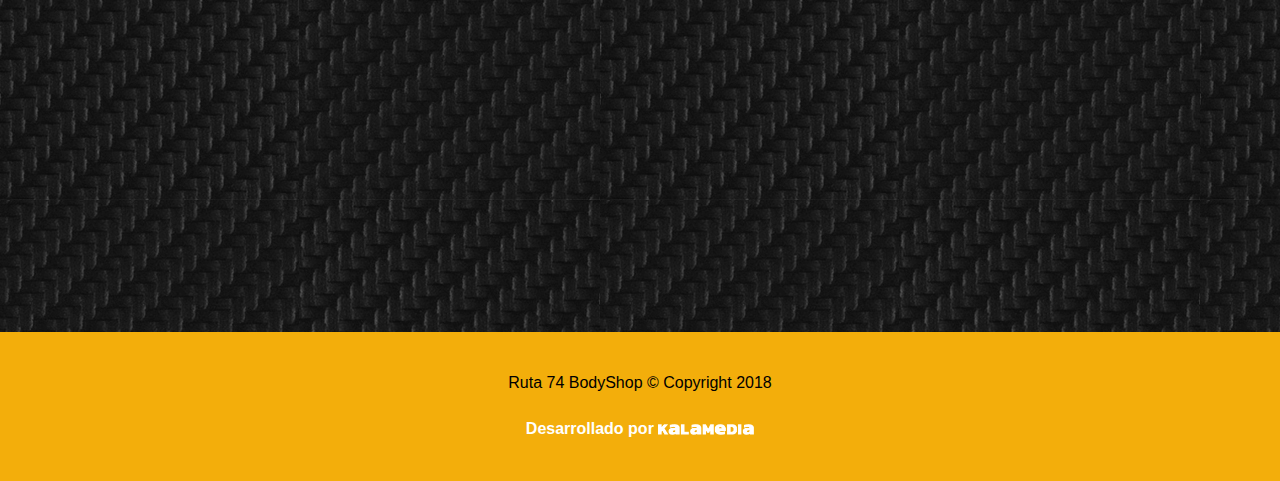
==== commit 98dad76f: "issues" ====
--- a/index.html
+++ b/index.html
@@ -22,25 +22,44 @@
 	<link href="css/style.css" rel='stylesheet' type='text/css' />
 	<!-- Fonts -->
 	<link href="https://fonts.googleapis.com/css?family=Palanquin+Dark|Roboto" rel="stylesheet">
-	<!-- Load Facebook SDK for JavaScript -->
-	<div id="fb-root"></div>
-	<script>(function(d, s, id) {
-	  var js, fjs = d.getElementsByTagName(s)[0];
-	  if (d.getElementById(id)) return;
-	  js = d.createElement(s); js.id = id;
-	  js.src = 'https://connect.facebook.net/en_US/sdk/xfbml.customerchat.js#xfbml=1&version=v2.12&autoLogAppEvents=1';
-	  fjs.parentNode.insertBefore(js, fjs);
-	}(document, 'script', 'facebook-jssdk'));</script>
-
-	<!-- Your customer chat code -->
-	<div class="fb-customerchat"
-	  attribution=setup_tool
-	  page_id="101575550606608"
-	  theme_color="#f3ae0b"
-	  logged_in_greeting=" Hola, En que podemos ayudarte?"
-	  logged_out_greeting=" Hola, En que podemos ayudarte?">
-	</div>
-	
+	<script src="js/jquery.min.js"></script>
+
+<!-- Load Facebook SDK for JavaScript 
+<div id="fb-root"></div>
+<script>(function(d, s, id) {
+  var js, fjs = d.getElementsByTagName(s)[0];
+  if (d.getElementById(id)) return;
+  js = d.createElement(s); js.id = id;
+  js.src = 'https://connect.facebook.net/en_US/sdk/xfbml.customerchat.js#xfbml=1&version=v2.12&autoLogAppEvents=1';
+  fjs.parentNode.insertBefore(js, fjs);
+}(document, 'script', 'facebook-jssdk'));</script>
+
+ Your customer chat code 
+<div class="fb-customerchat"
+  attribution=setup_tool
+  page_id="436024426412355"
+  logged_in_greeting="Hola! En que podemos ayudarte?"
+  logged_out_greeting="Hola! En que podemos ayudarte?">
+</div>-->
+
+<!-- Load Facebook SDK for JavaScript -->
+<div id="fb-root"></div>
+<script>(function(d, s, id) {
+  var js, fjs = d.getElementsByTagName(s)[0];
+  if (d.getElementById(id)) return;
+  js = d.createElement(s); js.id = id;
+  js.src = 'https://connect.facebook.net/en_US/sdk/xfbml.customerchat.js#xfbml=1&version=v2.12&autoLogAppEvents=1';
+  fjs.parentNode.insertBefore(js, fjs);
+}(document, 'script', 'facebook-jssdk'));</script>
+
+<!-- Your customer chat code -->
+<div class="fb-customerchat"
+  attribution=setup_tool
+  page_id="101575550606608"
+  theme_color="#f3ae0b"
+  logged_in_greeting=" Hola, En que podemos ayudarte?"
+  logged_out_greeting=" Hola, En que podemos ayudarte?">
+</div>
 </head>
 <body>
 <!-- header -->
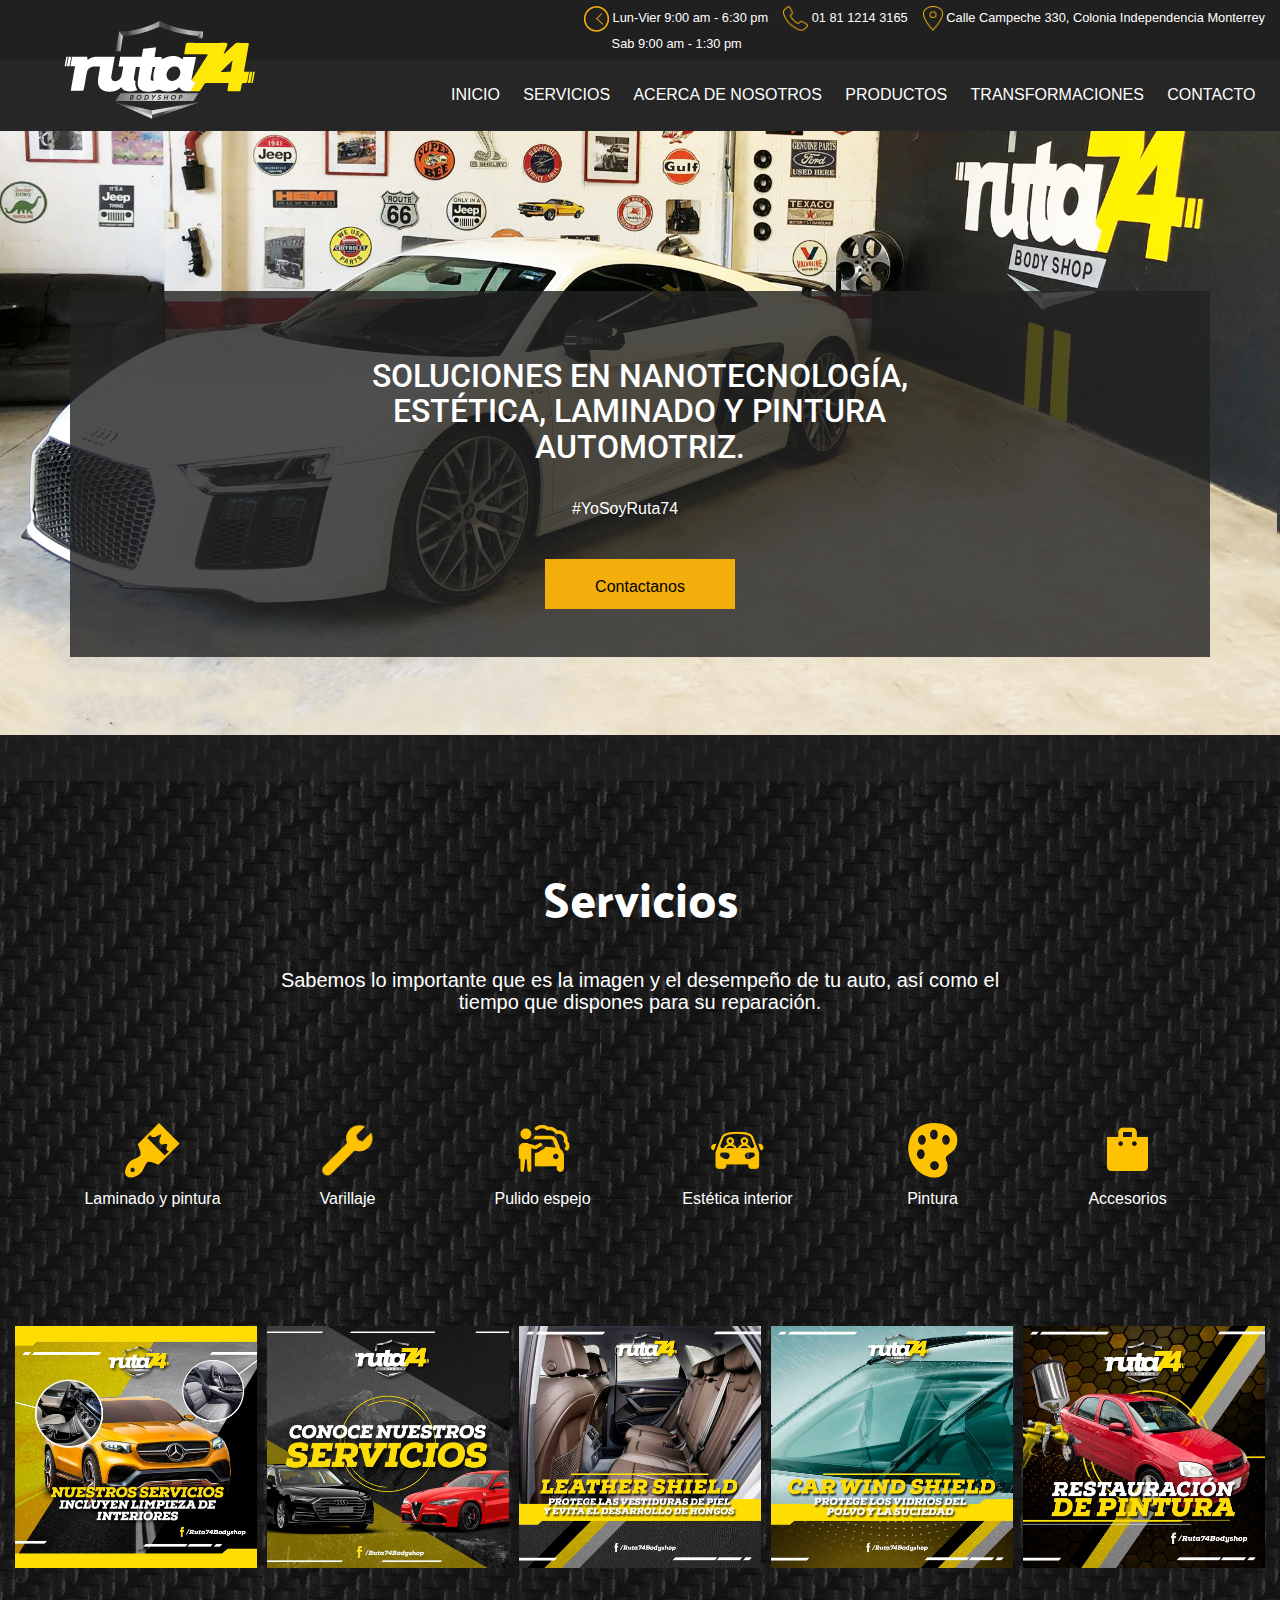
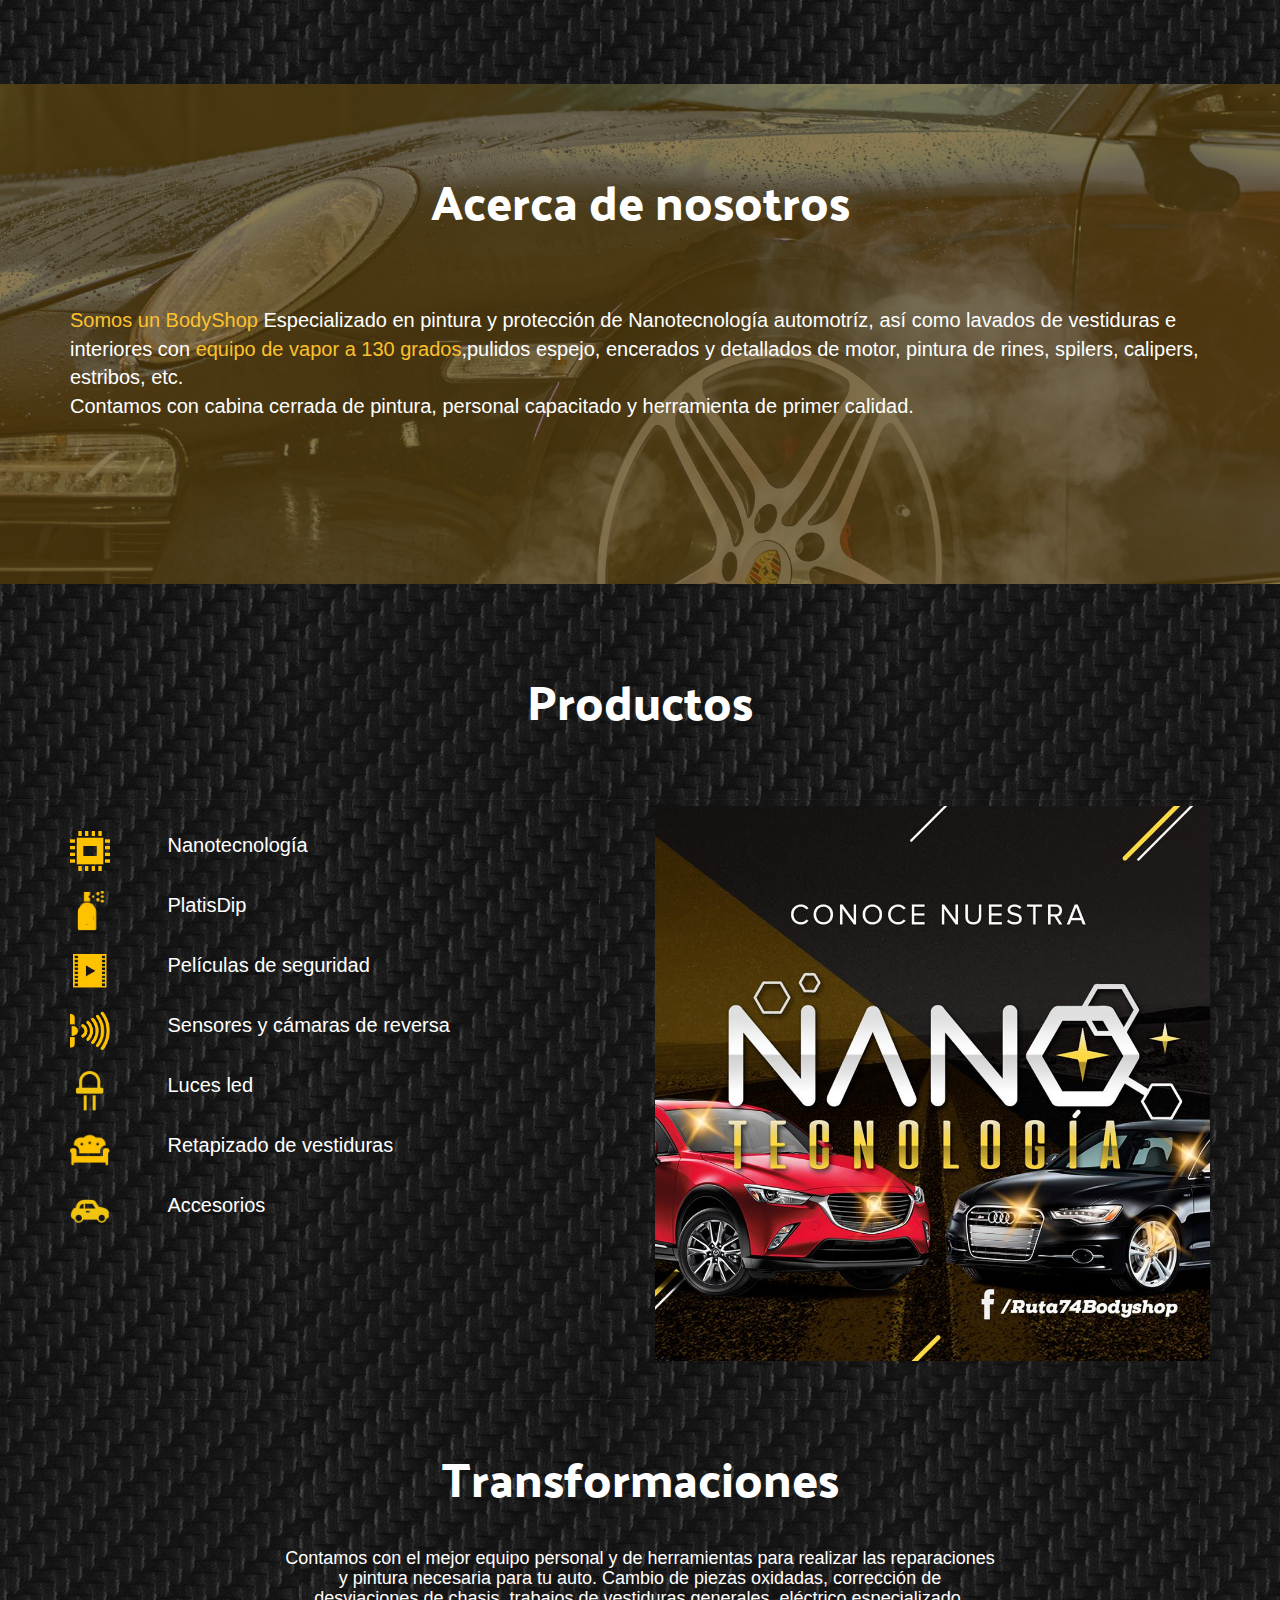
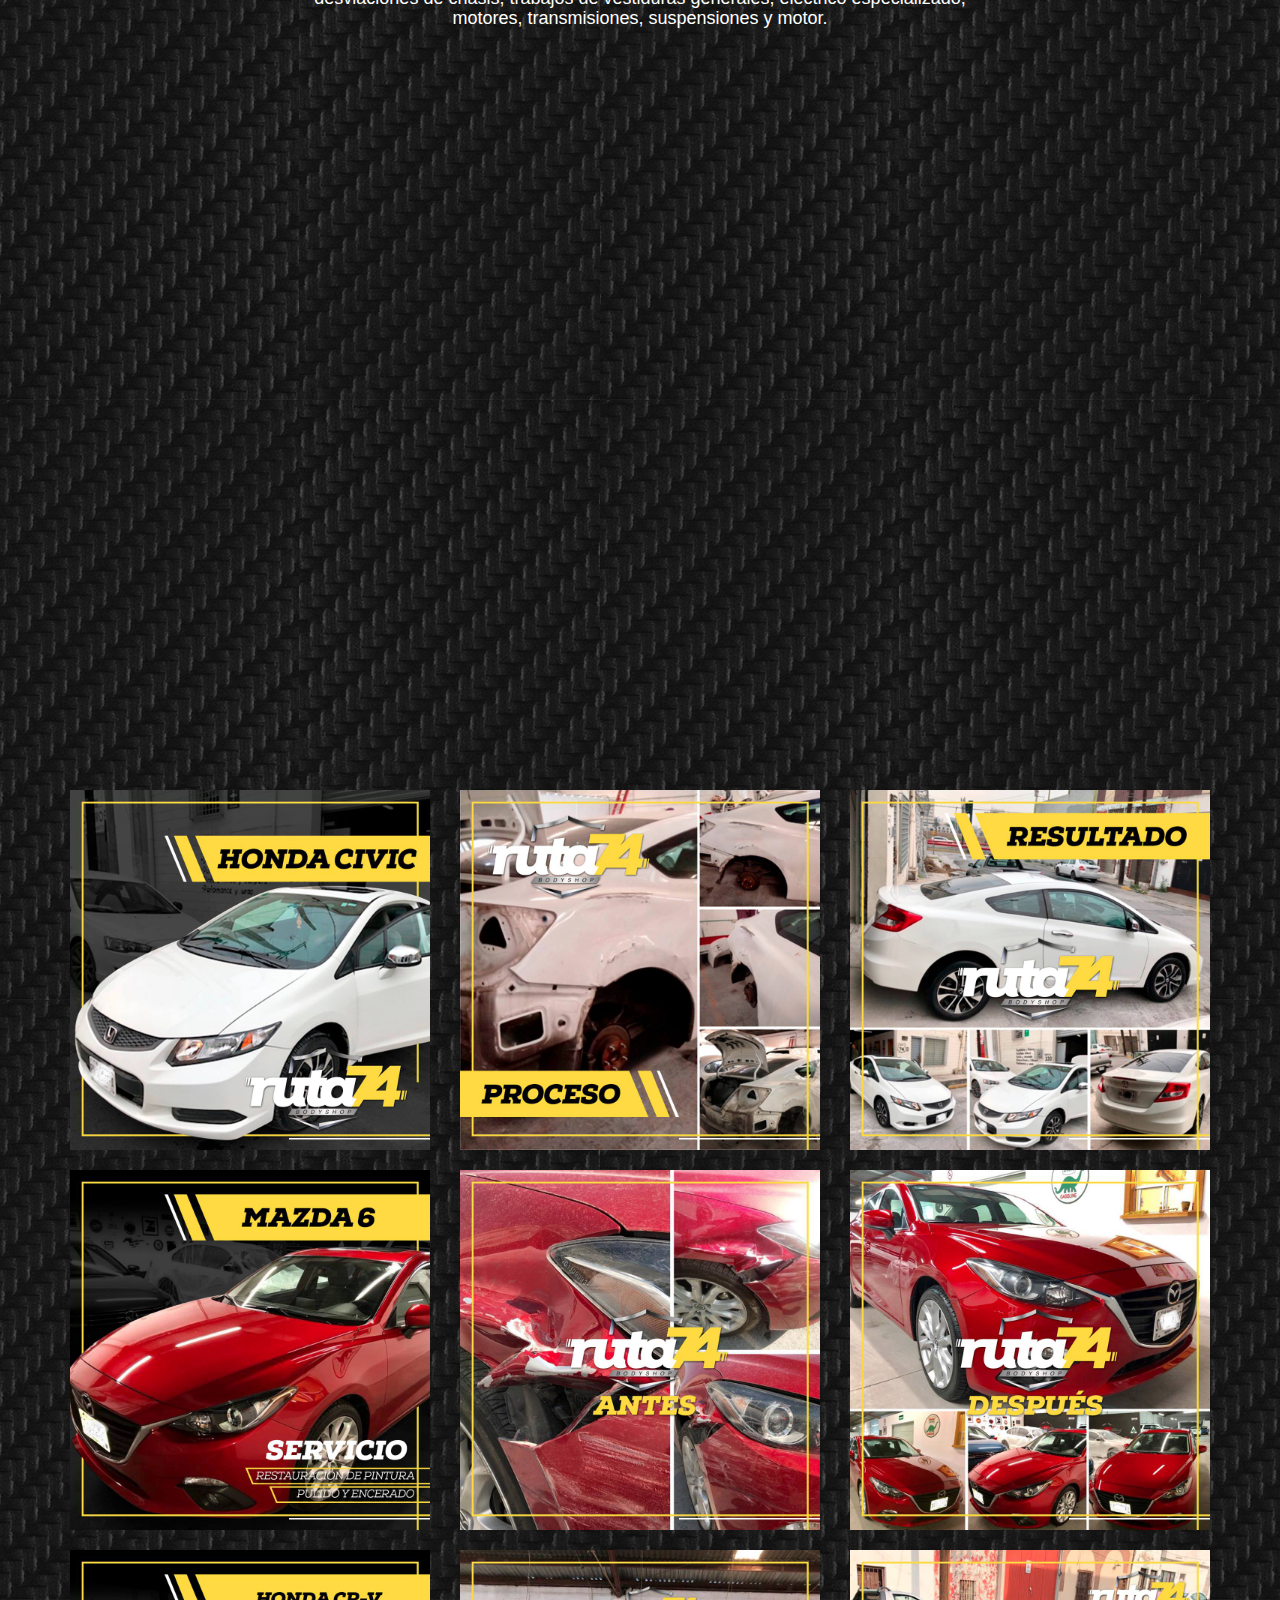
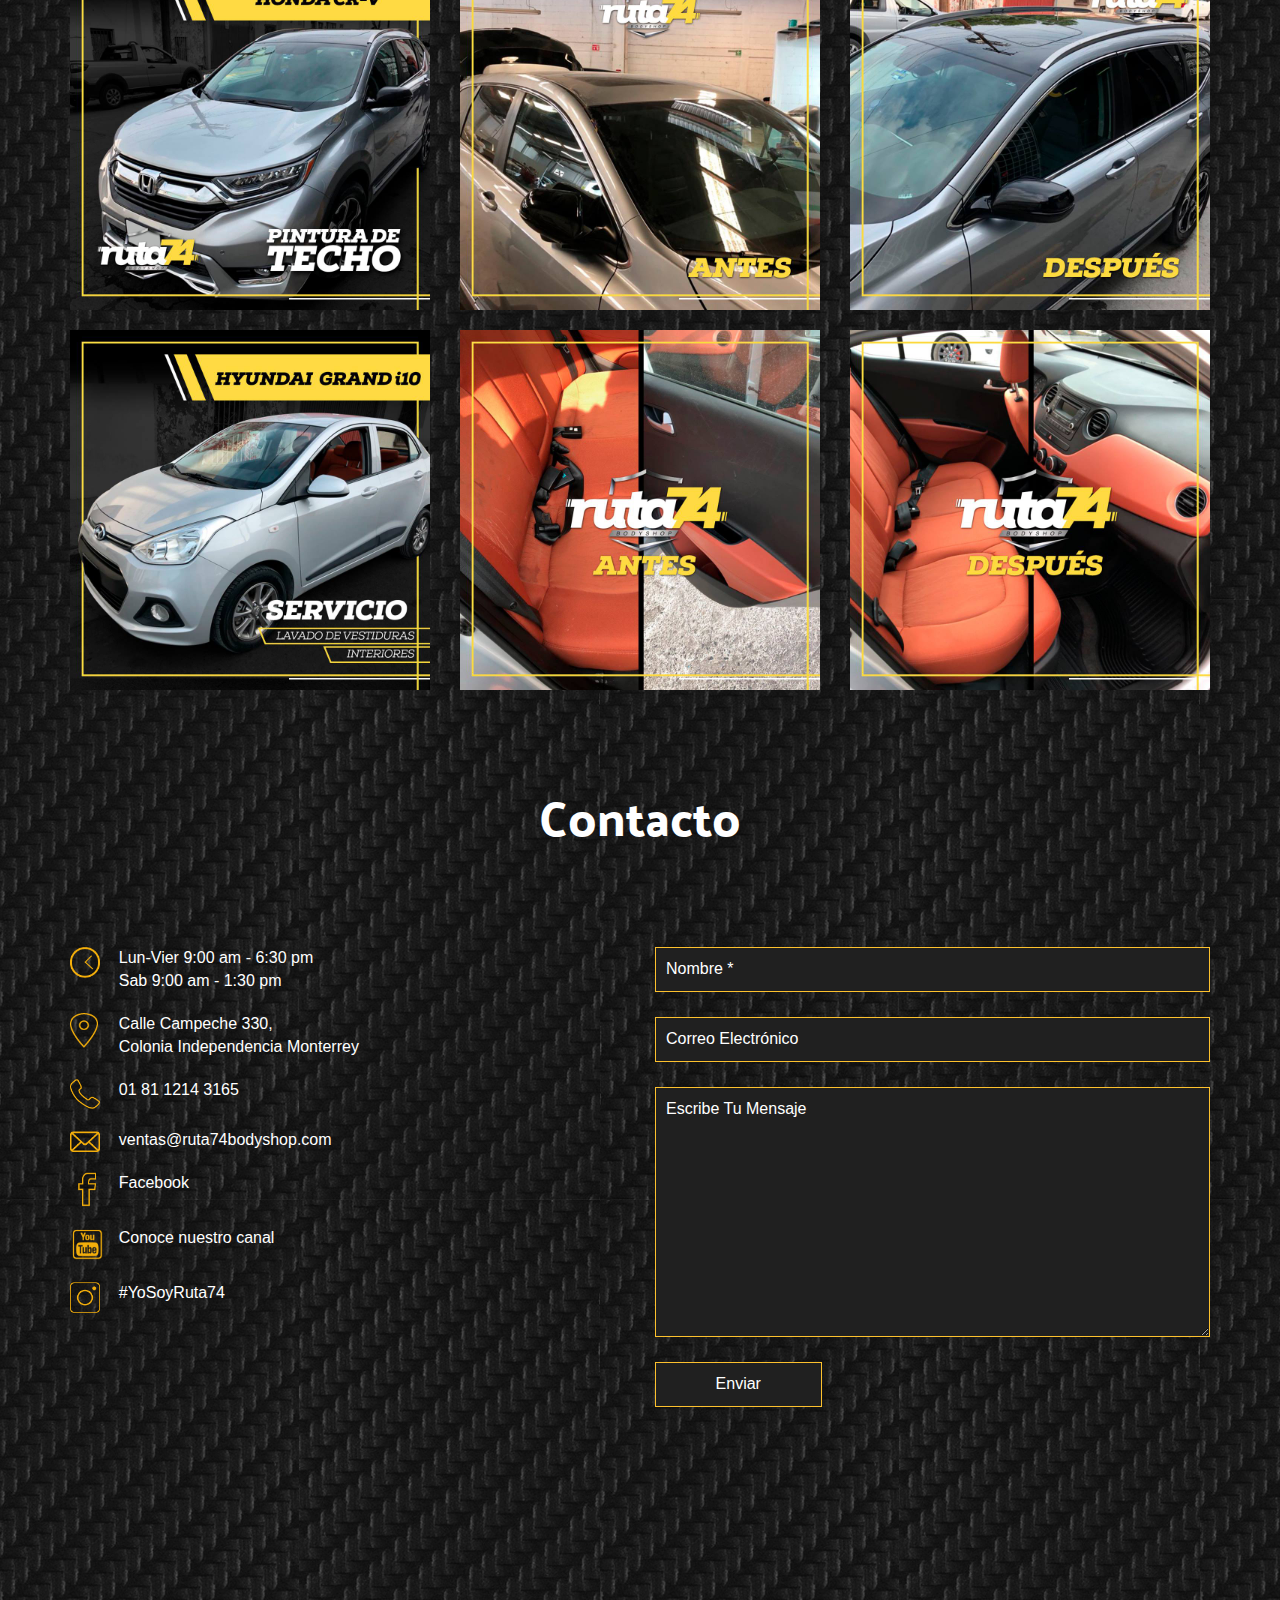
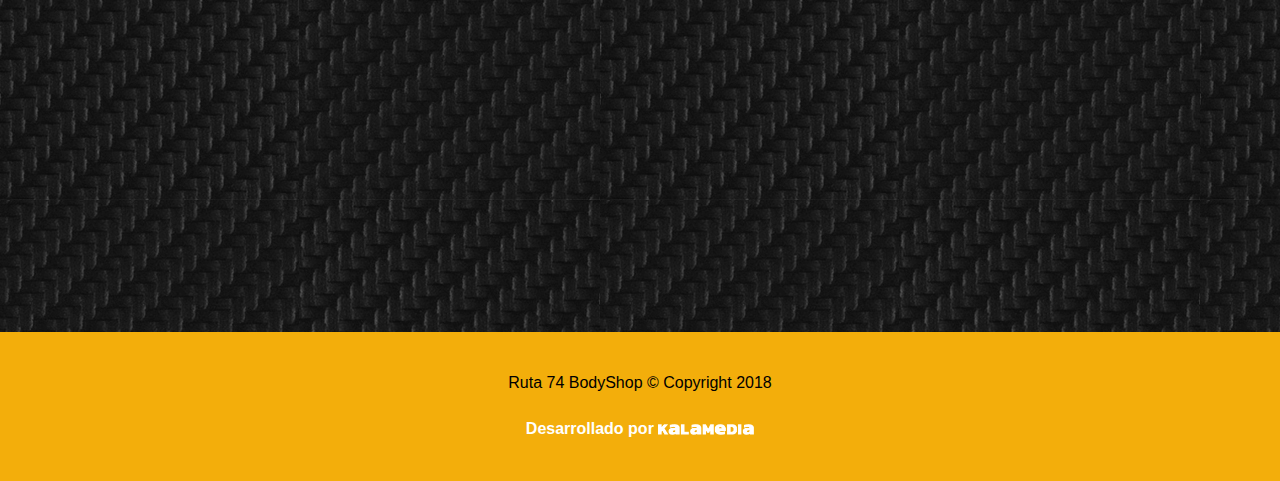
==== commit a82f6c13: "changes" ====
--- a/index.html
+++ b/index.html
@@ -24,24 +24,6 @@
 	<link href="https://fonts.googleapis.com/css?family=Palanquin+Dark|Roboto" rel="stylesheet">
 	<script src="js/jquery.min.js"></script>
 
-<!-- Load Facebook SDK for JavaScript 
-<div id="fb-root"></div>
-<script>(function(d, s, id) {
-  var js, fjs = d.getElementsByTagName(s)[0];
-  if (d.getElementById(id)) return;
-  js = d.createElement(s); js.id = id;
-  js.src = 'https://connect.facebook.net/en_US/sdk/xfbml.customerchat.js#xfbml=1&version=v2.12&autoLogAppEvents=1';
-  fjs.parentNode.insertBefore(js, fjs);
-}(document, 'script', 'facebook-jssdk'));</script>
-
- Your customer chat code 
-<div class="fb-customerchat"
-  attribution=setup_tool
-  page_id="436024426412355"
-  logged_in_greeting="Hola! En que podemos ayudarte?"
-  logged_out_greeting="Hola! En que podemos ayudarte?">
-</div>-->
-
 <!-- Load Facebook SDK for JavaScript -->
 <div id="fb-root"></div>
 <script>(function(d, s, id) {
@@ -56,10 +38,11 @@
 <div class="fb-customerchat"
   attribution=setup_tool
   page_id="101575550606608"
-  theme_color="#f3ae0b"
-  logged_in_greeting=" Hola, En que podemos ayudarte?"
-  logged_out_greeting=" Hola, En que podemos ayudarte?">
-</div>
+  theme_color="#F3AE0B"
+  logged_in_greeting="Hola, en que podemos ayudarte?"
+  logged_out_greeting="Hola, en que podemos ayudarte?">
+</div>
+
 </head>
 <body>
 <!-- header -->
@@ -76,7 +59,7 @@
 							<a href="tel:018112143165" class="iconos-responsive"><img src="images/ruta74/iconos/c3.png" alt="" width="25"><span class="hidden-xs hidden-sm"> 01 81 1214 3165</span></a>
 						</li>
 						<li>
-							<a href="#mapa" class="hidden-xs hidden-sm"><img src="images/ruta74/iconos/c2.png" alt="" width="20"><span class="hidden-xs hidden-sm"> Calle Campeche 330, Colonia Independencia Monterrey</span></a>
+							<a href="https://www.google.com/maps/dir//25.6634572,-100.3230949/@25.663457,-100.323095,16z?hl=es-ES" class="hidden-xs hidden-sm"><img src="images/ruta74/iconos/c2.png" alt="" width="20"><span class="hidden-xs hidden-sm"> Calle Campeche 330, Colonia Independencia Monterrey</span></a>
 						</li>
 						<li>
 							<a href="mailto:ventas@ruta74bodyshop.com" class="iconos-responsive hidden-lg hidden-md"><img src="images/ruta74/iconos/c4.png" alt="" width="25"></a>
@@ -218,8 +201,9 @@
 		 			<h3 class="titulos">Acerca de nosotros</h3>
 		 		</div>
 	 		</div>
-		<p>	<span span style="font-size: 1em; color: #FDC12D;">Somos un BodyShop</span> Especializado pintura y protección de Nanotecnología automotríz, así como lavados de vestiduras e interiores con <span style="font-size: 1em; color: #FDC12D;">equipo de vapor a 130 grados</span>,pulidos espejo, encerados y detallados de motor, pintura de rines, spilers, calipers, estribos, etc.
+		<p>	<span span style="font-size: 1em; color: #FDC12D;">Somos un BodyShop</span> Especializado en pintura y protección de Nanotecnología automotríz, así como lavados de vestiduras e interiores con <span style="font-size: 1em; color: #FDC12D;">equipo de vapor a 130 grados</span>,pulidos espejo, encerados y detallados de motor, pintura de rines, spilers, calipers, estribos, etc. <br> Contamos con cabina cerrada de pintura, personal capacitado y herramienta de primer calidad.
 			</p>
+
 		</div>
 	</div>	
 </div>
@@ -406,11 +390,11 @@
 				</div>
 
 				<div class="row">
-					<div class="col-xs-12 col-sm-1 col-md-1 col-lg-1">
+					<a href="https://www.google.com/maps/dir//25.6634572,-100.3230949/@25.663457,-100.323095,16z?hl=es-ES"><div class="col-xs-12 col-sm-1 col-md-1 col-lg-1">
 						<img src="images/ruta74/iconos/c2.png" alt="" height="35">
 					</div>
 					<div class="col-xs-12 col-sm-8 col-md-8 col-lg-8">
-						<p class="contacto">Calle Campeche 330, <br> Colonia Independencia Monterrey</p>
+						<p class="contacto">Calle Campeche 330, <br> Colonia Independencia Monterrey</p></a>
 					</div>
 				</div>
 
@@ -436,12 +420,12 @@
 				</div>
 
 				<div class="row">
-					<a href="https://www.facebook.com/Ruta74Bodyshop/">
+					<a href="https://www.facebook.com/Ruta74Bodyshop/" target="_blank">
 					<div class="col-xs-12 col-sm-1 col-md-1 col-lg-1">
 						<img src="images/ruta74/iconos/c5.png" alt="" height="35">
 					</div>
 					<div class="col-xs-12 col-sm-8 col-md-8 col-lg-8">
-						<p class="contacto"><a href="#">Facebook</a></p></a>
+						<p class="contacto"><a href="https://www.facebook.com/Ruta74Bodyshop/" target="_blank">Facebook</a></p></a>
 					</div>
 				</div>
 
@@ -461,7 +445,7 @@
 						<img src="images/ruta74/iconos/c7.png" alt="" width="30">
 					</div>
 					<div class="col-xs-12 col-sm-8 col-md-8 col-lg-8">
-						<p class="contacto"><a href="#">#YoSoyRuta74</a></p>
+						<p class="contacto"><a href="#" target="_blank">#YoSoyRuta74</a></p>
 					</div>
 				</div>
 			</div>
